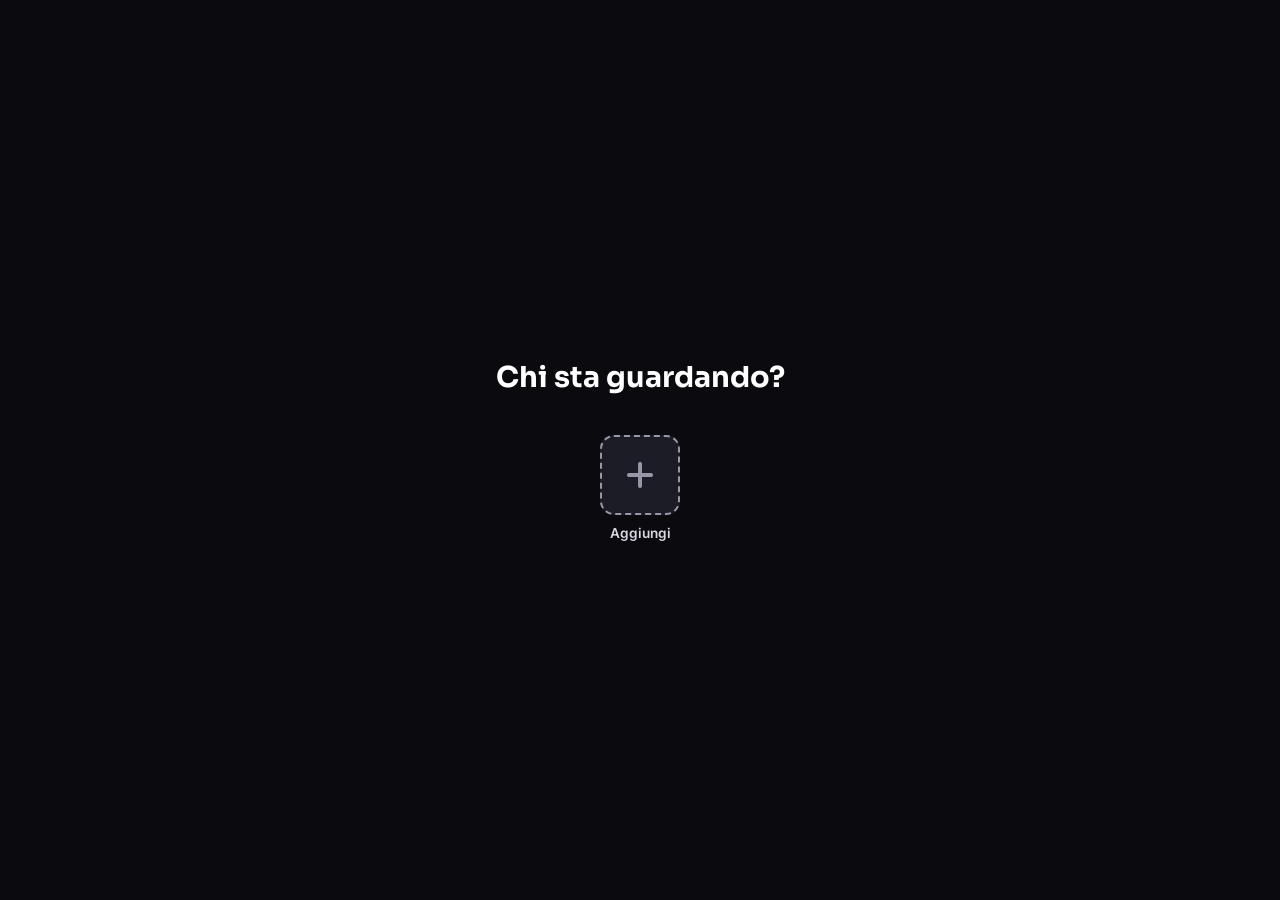
==== index.html @ e0f3bee6 "Update index.html" ====
<!DOCTYPE html>
<html lang="it">
<head>
    <meta charset="UTF-8">
    <meta name="viewport" content="width=device-width, initial-scale=1.0">
    <meta name="theme-color" content="#0a0a0f">
    <meta name="referrer" content="no-referrer-when-downgrade">
    <title>PEZZ8</title>
    <link rel="icon" type="image/png" href="https://img.icons8.com/?size=100&id=54540&format=png&color=FA5252">
    <link rel="apple-touch-icon" href="https://img.icons8.com/?size=100&id=54540&format=png&color=FA5252">
    <link rel="manifest" href="./manifest.json">
    <link rel="stylesheet" href="https://cdnjs.cloudflare.com/ajax/libs/font-awesome/6.4.0/css/all.min.css">
    <link rel="preconnect" href="https://fonts.googleapis.com">
    <link rel="preconnect" href="https://fonts.gstatic.com" crossorigin>
    <link href="https://fonts.googleapis.com/css2?family=Sora:wght@500;600;700;800&family=Inter:wght@400;500;600&display=swap" rel="stylesheet">
    <style>
        :root {
            --primary: #ff3366;
            --primary-glow: #ff3366aa;
            --accent: #7b5bff;
            --dark: #0a0a0f;
            --surface: #14141c;
            --surface-2: #1c1c26;
            --light: #fff;
            --gray: #9797a8;
            --toast-bg: #2dd4a3;
            --border: rgba(255,255,255,0.08);
            --display-font: 'Sora', 'Helvetica Neue', sans-serif;
            --body-font: 'Inter', 'Helvetica Neue', sans-serif;
        }
        * { margin: 0; padding: 0; box-sizing: border-box; }
        *:focus-visible { outline: 2px solid var(--accent); outline-offset: 2px; border-radius: 4px; }

        body {
            font-family: var(--body-font);
            background-color: var(--dark);
            background-image:
                radial-gradient(ellipse 900px 500px at 15% -5%, rgba(123,91,255,0.18), transparent),
                radial-gradient(ellipse 700px 500px at 100% 10%, rgba(255,51,102,0.12), transparent);
            background-attachment: fixed;
            color: var(--light);
            padding-bottom: 70px;
            overflow-x: hidden;
            line-height: 1.5;
            -webkit-font-smoothing: antialiased;
        }

        body.no-scroll { overflow: hidden !important; height: 100vh; position: fixed; width: 100%; }

        ::selection { background: var(--primary); color: #fff; }

        /* --- HEADER & RICERCA --- */
        .header {
            position: fixed; top: 0; width: 100%; padding: 18px 4%;
            background: linear-gradient(180deg, rgba(8,8,12,0.95) 0%, rgba(8,8,12,0.6) 60%, transparent 100%);
            display: flex; justify-content: space-between; align-items: center;
            z-index: 1000; transition: 0.35s ease;
        }
        .header.scrolled { background: rgba(10,10,15,0.85); backdrop-filter: blur(16px) saturate(140%); border-bottom: 1px solid var(--border); }
        .logo {
            font-family: var(--display-font); font-size: 22px; font-weight: 800;
            background: linear-gradient(135deg, #fff 30%, var(--primary) 100%);
            -webkit-background-clip: text; background-clip: text; color: transparent;
            text-transform: uppercase; cursor: pointer; letter-spacing: 0.5px;
            display: flex; align-items: center; gap: 8px;
        }
        .logo i { font-size: 24px; color: var(--primary); -webkit-text-fill-color: var(--primary); }

        .header-right { display: flex; align-items: center; gap: 12px; }

        .search-container {
            display: flex; gap: 8px; background: rgba(255,255,255,0.06);
            border: 1px solid var(--border); padding: 9px 14px; border-radius: 30px;
            align-items: center; transition: 0.25s; backdrop-filter: blur(8px);
        }
        .search-container:hover, .search-container:focus-within { border-color: rgba(255,255,255,0.25); background: rgba(255,255,255,0.09); }
        .search-container i { color: var(--gray); font-size: 0.85rem; }
        .search-input { background: transparent; border: none; color: #fff; outline: none; width: 130px; font-size: 0.9rem; font-family: var(--body-font); }
        .search-input::placeholder { color: var(--gray); }
        .search-type-select {
            background: transparent; border: none; color: var(--gray); font-size: 0.74rem;
            outline: none; cursor: pointer; border-left: 1px solid var(--border); padding-left: 8px;
            font-family: var(--body-font);
        }
        .search-type-select option { background: var(--surface); color: #fff; }

        .profile-badge {
            display: flex; align-items: center; gap: 8px; cursor: pointer;
            padding: 4px 12px 4px 4px; border-radius: 30px; background: rgba(255,255,255,0.06);
            border: 1px solid var(--border); transition: 0.25s;
        }
        .profile-badge:hover { background: rgba(255,255,255,0.12); }
        .profile-badge span { font-size: 0.8rem; font-weight: 600; color: #d8d8e2; white-space: nowrap; }
        .avatar-circle {
            width: 80px; height: 80px; border-radius: 14px; display: flex; align-items: center;
            justify-content: center; font-size: 2rem; font-weight: 800; font-family: var(--display-font);
            transition: 0.25s; color: #fff; flex-shrink: 0;
        }
        .avatar-circle.small { width: 28px; height: 28px; border-radius: 8px; font-size: 0.85rem; }

        /* --- SCHERMATA PROFILI --- */
        .profile-screen {
            position: fixed; inset: 0; background: var(--dark); z-index: 6000;
            display: none; flex-direction: column; align-items: center; justify-content: center; gap: 36px;
            padding: 20px;
        }
        .profile-screen h2 { font-family: var(--display-font); font-size: 1.8rem; font-weight: 700; }
        .profile-grid { display: flex; gap: 24px; flex-wrap: wrap; justify-content: center; max-width: 640px; }
        .profile-avatar { display: flex; flex-direction: column; align-items: center; gap: 8px; cursor: pointer; position: relative; width: 96px; }
        .profile-avatar span { font-size: 0.85rem; color: #d8d8e2; font-weight: 600; max-width: 96px; overflow: hidden; text-overflow: ellipsis; white-space: nowrap; }
        .profile-avatar:hover .avatar-circle { transform: scale(1.06); box-shadow: 0 10px 26px rgba(0,0,0,0.5); }
        .add-circle { background: var(--surface-2); border: 2px dashed var(--gray); color: var(--gray); }
        .del-profile {
            position: absolute; top: -6px; right: -6px; width: 22px; height: 22px; border-radius: 50%;
            background: var(--primary); color: #fff; border: none; cursor: pointer; font-size: 0.62rem;
            opacity: 0; transition: 0.2s;
        }
        .profile-avatar:hover .del-profile { opacity: 1; }

        /* --- NAVIGAZIONE --- */
        .nav-tabs { display: flex; justify-content: center; gap: 28px; margin: 18px 0 8px; }
        .nav-tab {
            cursor: pointer; color: var(--gray); font-weight: 600; padding: 8px 2px;
            border-bottom: 2px solid transparent; transition: 0.25s; font-size: 0.92rem;
            font-family: var(--display-font); letter-spacing: 0.2px;
        }
        .nav-tab:hover { color: #e5e5ef; }
        .nav-tab.active { color: #fff; border-bottom-color: var(--primary); }

        .filter-bar { display: flex; align-items: center; gap: 10px; padding: 0 4%; }
        .genres-bar { display: flex; gap: 10px; padding: 14px 0; overflow-x: auto; scrollbar-width: none; -webkit-overflow-scrolling: touch; flex: 1; min-width: 0; }
        .genres-bar::-webkit-scrollbar { display: none; }
        .genre-pill {
            padding: 7px 18px; background: rgba(255,255,255,0.06); border: 1px solid var(--border);
            border-radius: 30px; cursor: pointer; white-space: nowrap; transition: 0.25s;
            font-size: 0.78rem; font-weight: 600; color: #d8d8e2;
        }
        .genre-pill:hover { background: rgba(255,255,255,0.12); border-color: rgba(255,255,255,0.2); }
        .genre-pill.active { background: linear-gradient(135deg, var(--primary), var(--accent)); color: #fff; border-color: transparent; box-shadow: 0 4px 16px var(--primary-glow); }

        .sort-select {
            background: rgba(255,255,255,0.06); border: 1px solid var(--border); color: #d8d8e2;
            padding: 7px 14px; border-radius: 30px; font-size: 0.76rem; font-weight: 600;
            font-family: var(--body-font); cursor: pointer; white-space: nowrap; flex-shrink: 0;
        }

        /* --- HERO --- */
        .hero {
            height: 68vh; position: relative; background-size: cover; background-position: center top;
            display: flex; align-items: center; padding: 0 4%; margin-top: -70px; transition: 0.5s;
        }
        .hero::before { content: ''; position: absolute; inset: 0; background: linear-gradient(110deg, rgba(8,8,12,0.92) 0%, rgba(8,8,12,0.55) 45%, transparent 75%); }
        .hero::after { content: ''; position: absolute; bottom: 0; left: 0; width: 100%; height: 180px; background: linear-gradient(to top, var(--dark), transparent); }
        .hero-content { position: relative; z-index: 10; max-width: 600px; margin-top: 50px; }
        .hero-title {
            font-family: var(--display-font); font-size: 3.2rem; margin-bottom: 14px;
            font-weight: 800; line-height: 1.05; letter-spacing: -0.5px;
            text-shadow: 0 4px 24px rgba(0,0,0,0.6);
        }
        .hero-overview {
            font-size: 1.02rem; margin-bottom: 24px; color: #d4d4e0; font-weight: 400;
            display: -webkit-box; -webkit-line-clamp: 3; -webkit-box-orient: vertical;
            overflow: hidden; max-width: 90%; text-shadow: 0 2px 8px rgba(0,0,0,0.7);
        }
        .hero-loading {
            background-color: var(--surface);
            background-image: linear-gradient(110deg, var(--surface) 8%, var(--surface-2) 18%, var(--surface) 33%) !important;
            background-size: 200% 100%; animation: shimmer 1.8s linear infinite;
        }

        /* --- BOTTONI --- */
        .btn {
            padding: 11px 24px; border-radius: 30px; border: none; font-size: 0.92rem;
            font-weight: 700; font-family: var(--display-font); cursor: pointer; margin-right: 10px;
            display: inline-flex; align-items: center; gap: 8px; transition: all 0.2s cubic-bezier(0.16, 1, 0.3, 1);
        }
        .btn:active { transform: scale(0.95) !important; }
        .btn-play { background: #fff; color: #0a0a0f; }
        .btn-play:hover { background: #fff; transform: translateY(-2px); box-shadow: 0 8px 24px rgba(255,255,255,0.25); }
        .btn-info { background: rgba(255,255,255,0.1); color: #fff; backdrop-filter: blur(10px); border: 1px solid var(--border); }
        .btn-info:hover { background: rgba(255,255,255,0.18); transform: translateY(-2px); }
        .btn-trailer { background: transparent; border: 1px solid rgba(255,255,255,0.4); color: #fff; }
        .btn-trailer:hover { border-color: #fff; background: rgba(255,255,255,0.08); transform: translateY(-2px); }
        .btn-next-ep { background: rgba(255,255,255,0.95); color: #0a0a0f; padding: 9px 18px; font-weight: 700; font-family: var(--display-font); cursor: pointer; border: none; border-radius: 30px; font-size: 0.85rem; display: flex; align-items: center; gap: 8px; margin-right: 10px; transition: all 0.2s ease; }
        .btn-next-ep:active { transform: scale(0.95) !important; }

        /* --- ROWS & CARDS --- */
        .content-section { padding: 10px 0; position: relative; overflow: visible; }
        .row-header {
            font-family: var(--display-font); font-size: 1.25rem; margin-left: 4%;
            margin-bottom: 10px; color: #ededf5; font-weight: 700; letter-spacing: -0.2px;
        }
        .row-wrapper { position: relative; }

        .row-container {
            display: flex;
            gap: 12px;
            overflow-x: auto;
            overflow-y: visible;
            padding: 20px 4%;
            scroll-behavior: smooth;
            scrollbar-width: none;
            -webkit-overflow-scrolling: touch;
            margin-top: -20px;
        }
        .row-container::-webkit-scrollbar { display: none; }

        .scroll-arrow {
            position: absolute; top: 0; bottom: 0; width: 5%;
            background: linear-gradient(to var(--dir, right), rgba(10,10,15,0.85), transparent);
            color: white; border: none; cursor: pointer; z-index: 100; opacity: 0;
            transition: 0.3s; font-size: 1.4rem; display: flex; align-items: center; justify-content: center;
        }
        .row-wrapper:hover .scroll-arrow { opacity: 1; }
        .arrow-left { left: 0; --dir: left; } .arrow-right { right: 0; }

        .card {
            flex: 0 0 auto; width: 165px; aspect-ratio: 2/3; border-radius: 10px;
            position: relative; cursor: pointer; transition: transform 0.3s cubic-bezier(.2,.8,.2,1), box-shadow 0.3s;
            background: var(--surface-2); overflow: hidden;
        }
        .card:hover { transform: scale(1.07) translateY(-4px); z-index: 20; box-shadow: 0 16px 40px rgba(0,0,0,0.55), 0 0 0 1px rgba(255,255,255,0.1); }
        .card img { width: 100%; height: 100%; object-fit: cover; border-radius: 10px; position: relative; z-index: 2; transition: 0.3s; }

        .skeleton-card {
            background: linear-gradient(110deg, var(--surface-2) 8%, #262633 18%, var(--surface-2) 33%);
            background-size: 200% 100%; animation: shimmer 1.5s linear infinite; cursor: default;
        }
        .skeleton-card:hover { transform: none; box-shadow: none; }
        @keyframes shimmer { to { background-position-x: -200%; } }

        .vote-badge {
            position: absolute; top: 8px; left: 8px; background: rgba(0,0,0,0.75); color: #ffd166;
            font-size: 0.65rem; font-weight: 700; padding: 3px 7px; border-radius: 6px;
            display: flex; align-items: center; gap: 3px; z-index: 3; backdrop-filter: blur(4px);
        }
        .vote-badge i { font-size: 0.6rem; }

        .cw-label {
            position: absolute; bottom: 0; left: 0; width: 100%;
            background: linear-gradient(to top, rgba(0,0,0,0.92), transparent);
            color: #fff; font-size: 0.68rem; font-weight: 600; padding: 14px 8px 6px; text-align: center; z-index: 3;
        }

        .top10-card { width: 185px; margin-left: 55px; }
        .rank-number {
            position: absolute; left: -58px; bottom: -14px; font-size: 165px; font-weight: 800;
            font-family: var(--display-font); color: var(--dark);
            -webkit-text-stroke: 3px rgba(255,255,255,0.18);
            z-index: 2; pointer-events: none; line-height: 1;
        }

        /* --- MODALE --- */
        .modal {
            display: none;
            position: fixed;
            inset: 0;
            background: rgba(5,5,8,0.92);
            backdrop-filter: blur(6px);
            z-index: 2000;
            overflow-y: auto;
            -webkit-overflow-scrolling: touch;
            overscroll-behavior: contain;
            opacity: 0;
            transition: opacity 0.35s cubic-bezier(0.16, 1, 0.3, 1);
        }
        .modal.show {
            display: block;
            opacity: 1;
        }
        .modal-box {
            background: var(--surface); width: 90%; max-width: 850px; margin: 40px auto;
            border-radius: 16px; overflow: hidden; position: relative; padding-bottom: 40px;
            border: 1px solid var(--border); box-shadow: 0 30px 80px rgba(0,0,0,0.5);
            touch-action: pan-y;
            transform: translateY(30px) scale(0.95);
            transition: transform 0.4s cubic-bezier(0.34, 1.56, 0.64, 1);
        }
        .modal.show .modal-box {
            transform: translateY(0) scale(1);
        }
        #modalGlow {
            position: absolute;
            inset: -50px;
            background-size: cover;
            background-position: center;
            filter: blur(100px) opacity(0.35);
            pointer-events: none;
            z-index: -1;
            transition: background-image 0.5s ease;
        }
        .modal-body { padding: 32px; margin-top: -70px; position: relative; background: linear-gradient(to top, var(--surface) 85%, transparent); }
        #modalTitle { font-family: var(--display-font); font-weight: 800; letter-spacing: -0.3px; }

        .resume-banner {
            display: none; margin-bottom: 16px; padding: 12px 14px; background: rgba(255,51,102,0.12);
            border: 1px solid rgba(255,51,102,0.3); border-radius: 10px; align-items: center;
            justify-content: space-between; gap: 10px; flex-wrap: wrap;
        }
        .resume-banner span { font-size: 0.85rem; color: #ffd1dc; font-weight: 600; }

        .cast-container { display: flex; gap: 16px; overflow-x: auto; overflow-y: hidden; padding: 10px 0; scrollbar-width: none; }
        .cast-card { flex: 0 0 auto; width: 70px; text-align: center; }
        .cast-img { width: 52px; height: 52px; border-radius: 50%; object-fit: cover; margin-bottom: 6px; border: 2px solid var(--border); }
        .cast-name { font-size: 0.66rem; color: #c4c4d2; display: block; overflow: hidden; text-overflow: ellipsis; white-space: nowrap; }

        .similar-grid { display: grid; grid-template-columns: repeat(auto-fill, minmax(110px, 1fr)); gap: 12px; margin-top: 20px; }
        .similar-item { cursor: pointer; transition: 0.25s; position: relative; border-radius: 8px; overflow: hidden; }
        .similar-item:hover { transform: scale(1.04); }
        .similar-item img { width: 100%; border-radius: 8px; display: block; }

        /* --- PLAYER --- */
        .video-player {
            display: none;
            position: fixed;
            inset: 0;
            background: #000;
            z-index: 3000;
            touch-action: pan-y;
            opacity: 0;
            transition: opacity 0.3s ease;
        }
        .video-player.show {
            display: block;
            opacity: 1;
        }
        .video-player iframe { width: 100%; height: 100%; border: none; }
        .player-header {
            position: absolute; top: 0; width: 100%; padding: 18px; display: flex;
            justify-content: flex-end; align-items: center; z-index: 3001;
            background: linear-gradient(to bottom, rgba(0,0,0,0.85), transparent);
        }
        .toast {
            position: fixed; bottom: 80px; left: 50%; transform: translateX(-50%);
            background: var(--toast-bg); color: #06291f; padding: 12px 22px; border-radius: 30px;
            font-weight: 700; font-family: var(--display-font); z-index: 5000; display: none;
            box-shadow: 0 10px 30px rgba(0,0,0,0.4); font-size: 0.88rem; white-space: nowrap;
        }

        /* --- WATCH PARTY CHAT --- */
        .player-container-inner { display: flex; width: 100%; height: 100%; }
        .party-chat-panel {
            width: 300px; background: var(--surface); border-left: 1px solid var(--border);
            display: flex; flex-direction: column; transition: all 0.3s ease; z-index: 3002;
        }
        .party-chat-header {
            padding: 16px; border-bottom: 1px solid var(--border); display: flex;
            justify-content: space-between; align-items: center; font-family: var(--display-font);
            font-weight: 700; font-size: 0.95rem;
        }
        .party-chat-messages { flex: 1; overflow-y: auto; padding: 16px; display: flex; flex-direction: column; gap: 12px; }
        .party-msg { font-size: 0.85rem; line-height: 1.4; word-break: break-word; }
        .party-msg-sender { font-weight: 700; margin-right: 6px; }
        .party-msg-text { color: #ededf5; }
        .party-chat-input-area { padding: 12px; border-top: 1px solid var(--border); display: flex; gap: 8px; }
        .party-chat-input {
            flex: 1; background: rgba(255,255,255,0.06); border: 1px solid var(--border);
            color: #fff; padding: 8px 12px; border-radius: 20px; outline: none; font-size: 0.85rem;
        }
        .party-chat-send {
            background: var(--primary); color: #fff; border: none; width: 34px; height: 34px;
            border-radius: 50%; display: flex; align-items: center; justify-content: center; cursor: pointer;
        }
        .party-badge-users {
            background: var(--accent); color: white; padding: 3px 8px; border-radius: 12px; font-size: 0.75rem;
            margin-left: 5px;
        }

        /* MOBILE FIXES */
        @media (max-width: 768px) {
            .scroll-arrow { display: none !important; }
            .card { width: 132px; border-radius: 8px; }
            .row-container { padding-right: 20px; scroll-snap-type: x proximity; }
            .card { scroll-snap-align: start; }
            .hero { height: 56vh; background-position: center center; }
            .hero-title { font-size: 2.1rem; }
            .hero-overview { display: none; }
            .top10-card { width: 142px; margin-left: 38px; }
            .rank-number { font-size: 102px; left: -32px; bottom: -6px; -webkit-text-stroke: 2px rgba(255,255,255,0.18); }

            .modal-box { width: 100%; min-height: 100%; margin: 0; border-radius: 0; }
            .modal-body { padding: 22px; margin-top: -50px; }
            .search-input { width: 84px; }
            .search-type-select { font-size: 0.66rem; padding-left: 5px; }
            .logo { font-size: 19px; }
            .profile-badge span { display: none; }
            .profile-badge { padding: 4px; }
            .sort-select { padding: 7px 10px; font-size: 0.7rem; }
        }

        @media (prefers-reduced-motion: reduce) {
            * { transition-duration: 0.01ms !important; animation-duration: 0.01ms !important; }
        }
    </style>
</head>
<body>

    <header class="header" id="header">
        <div class="logo" onclick="location.reload()">
            <i class="fas fa-play-circle"></i> PEZZ8
        </div>
        <div class="header-right">
            <div class="search-container">
                <i class="fas fa-search"></i>
                <input type="text" class="search-input" id="searchInput" placeholder="Cerca...">
                <select id="searchTypeSelect" class="search-type-select" onchange="state.searchTypeFilter=this.value; document.getElementById('searchInput').dispatchEvent(new Event('input'))">
                    <option value="multi">Tutto</option>
                    <option value="movie">Film</option>
                    <option value="tv">Serie</option>
                </select>
            </div>
            <div class="profile-badge" onclick="switchProfile()" title="Cambia profilo">
                <div class="avatar-circle small" id="activeProfileAvatar"></div>
                <span id="activeProfileName"></span>
            </div>
        </div>
    </header>

    <!-- SCHERMATA SELEZIONE PROFILO (MULTI-PROFILO) -->
    <div class="profile-screen" id="profileScreen">
        <h2>Chi sta guardando?</h2>
        <div class="profile-grid" id="profileGrid"></div>
    </div>

    <div class="hero" id="hero">
        <div class="hero-content">
            <h1 class="hero-title" id="heroTitle"></h1>
            <p class="hero-overview" id="heroOverview"></p>
            <div class="hero-buttons">
                <button class="btn btn-play" id="heroPlayBtn"><i class="fas fa-play"></i> Riproduci</button>
                <button class="btn btn-info" id="heroInfoBtn"><i class="fas fa-info-circle"></i> Info</button>
            </div>
        </div>
    </div>

    <div class="nav-tabs">
        <div class="nav-tab active" id="tab-movie" onclick="switchTab('movie')">Film</div>
        <div class="nav-tab" id="tab-tv" onclick="switchTab('tv')">Serie TV</div>
        <div class="nav-tab" id="tab-list" onclick="loadMyListTab()">La mia Lista</div>
    </div>

    <div class="filter-bar">
        <div class="genres-bar" id="genreFilters"></div>
        <select id="sortSelect" class="sort-select" onchange="onSortChange()">
            <option value="popularity.desc">Popolarità</option>
            <option value="vote_average.desc">Voto più alto</option>
            <option value="primary_release_date.desc">Più recenti</option>
        </select>
    </div>

    <div id="mainContent"></div>
    <div id="infiniteLoader" style="text-align:center; padding:40px; color:var(--gray); font-size: 0.85rem; font-family: var(--display-font); font-weight: 600; letter-spacing: 0.3px;">Caricamento altri titoli...</div>

    <div class="modal" id="modal">
        <div id="modalGlow"></div>
        <div class="modal-box">
            <div id="modalBackdrop" style="height:40vh; background-size:cover; background-position:top; position:relative;">
                <button onclick="closeModal()" style="position:absolute; right:15px; top:15px; background:rgba(10,10,15,0.6); backdrop-filter:blur(8px); border:1px solid rgba(255,255,255,0.12); color:#fff; font-size:1.6rem; width:42px; height:42px; border-radius:50%; cursor:pointer; z-index:10; display:flex; align-items:center; justify-content:center; transition:0.25s;" onmouseover="this.style.background='rgba(255,51,102,0.85)'" onmouseout="this.style.background='rgba(10,10,15,0.6)'">&times;</button>
            </div>
            <div class="modal-body">
                <h2 id="modalTitle"></h2>
                <div id="modalMeta" style="margin-bottom:16px; color:var(--gray); font-weight:700; font-family:var(--display-font); font-size: 0.85rem; letter-spacing: 0.3px;"></div>

                <div id="resumeBanner" class="resume-banner">
                    <span id="resumeText"></span>
                    <button class="btn btn-play" onclick="playCurrentMedia()" style="margin:0; padding:8px 16px; font-size:0.8rem;"><i class="fas fa-play"></i> Riprendi</button>
                </div>

                <div id="seriesControls" style="display:none; margin-bottom:20px; background:var(--surface-2); border:1px solid var(--border); padding:12px; border-radius:12px; flex-direction: column; gap: 10px;">
                    <select id="seasonSelect" onchange="updateEpisodes()" style="width:100%; padding:11px; background:rgba(255,255,255,0.06); color:#fff; border:1px solid var(--border); border-radius:8px; font-size:0.95rem; font-family:var(--body-font);"></select>
                    <select id="episodeSelect" style="width:100%; padding:11px; background:rgba(255,255,255,0.06); color:#fff; border:1px solid var(--border); border-radius:8px; font-size:0.95rem; font-family:var(--body-font);"></select>
                </div>

                <p id="modalOverview" style="font-size:0.95rem; color:#c8c8d4; margin-bottom:24px; line-height: 1.6;"></p>

                <div style="display:flex; flex-wrap:wrap; gap:10px; margin-bottom:32px;">
                    <button class="btn btn-play" id="playBtn" onclick="playCurrentMedia()" style="flex:1.2; justify-content:center;"><i class="fas fa-play"></i> Guarda</button>
                    <button class="btn btn-info" id="partyStartBtn" onclick="startWatchParty()" style="flex:1; justify-content:center; background: var(--accent); color: #fff;"><i class="fas fa-users"></i> Party</button>
                    <button class="btn btn-trailer" id="trailerBtn" style="flex:1; justify-content:center;"><i class="fas fa-film"></i> Trailer</button>
                    <button class="btn btn-info" id="addToListBtn" onclick="toggleMyList()" style="flex:1; justify-content:center;"><i class="fas fa-plus"></i> Lista</button>
                    <button class="btn btn-info" id="shareBtn" onclick="shareCurrentTitle()" style="flex:1; justify-content:center;"><i class="fas fa-share-alt"></i> Condividi</button>
                </div>

                <h4 style="margin-bottom:12px; color:#ededf5; font-family:var(--display-font); font-weight:700; font-size:1rem; letter-spacing:-0.1px;">Cast Principale</h4>
                <div class="cast-container" id="modalCast"></div>

                <!-- <h4 style="margin-top:30px; color:#eee;">Potrebbe piacerti</h4>
                <div class="similar-grid" id="modalSimilar"></div> -->
            </div>
        </div>
    </div>

    <div class="video-player" id="videoPlayer">
        <div class="player-container-inner" style="display: flex; width: 100%; height: 100%;">
            <div style="flex: 1; height: 100%; position: relative;">
                <div class="player-header">
                    <button id="partyBtn" class="btn-next-ep" onclick="togglePartyPanel()" style="background: var(--accent); color: #fff; display: none; padding: 9px 18px; font-weight: 700; border-radius: 30px; font-size: 0.88rem; align-items: center; justify-content: center; border: none; cursor: pointer; margin-right: 10px;"><i class="fas fa-users" style="margin-right: 6px;"></i> Party Chat <span id="partyUserCount" class="party-badge-users" style="display: none;">0</span></button>
                    <select id="sourceSelect" onchange="changeSource(this.value)" style="background: rgba(255, 255, 255, 0.95); color: #0a0a0f; padding: 9px 18px; font-weight: 700; font-family: 'Sora', 'Helvetica Neue', sans-serif; cursor: pointer; border: none; border-radius: 30px; font-size: 0.88rem; outline: none; margin-right: 10px;">
                        <option value="vixsrc_to">Server VixSrc (.to)</option>
                        <option value="vixsrc_cc">Server VixSrc (.cc)</option>
                        <option value="vidsrc_to">Server VidSrc (.to)</option>
                        <option value="vidsrc_me">Server VidSrc (.me)</option>
                        <option value="vidsrc_cc">Server VidSrc (.cc)</option>
                        <option value="embed_su">Server Embed.su</option>
                        <option value="superembed">Server SuperEmbed</option>
                    </select>
                    <button id="nextEpBtn" class="btn-next-ep" onclick="nextEpisode()" style="display:none;">Episodio succ. <i class="fas fa-step-forward"></i></button>
                    <button onclick="closePlayer()" style="background:rgba(255,255,255,0.95); color:#0a0a0f; padding:9px 18px; font-weight:700; font-family:'Sora','Helvetica Neue',sans-serif; cursor:pointer; border:none; border-radius:30px; font-size:0.88rem; display:flex; align-items:center; gap:8px;"><i class="fas fa-times"></i> Chiudi</button>
                </div>
                <iframe id="playerFrame" allowfullscreen style="width: 100%; height: 100%; border: none;"></iframe>
            </div>
            <!-- Chat Panel -->
            <div id="partyChatPanel" class="party-chat-panel" style="display: none;">
                <div class="party-chat-header">
                    <span>Watch Party Chat</span>
                    <button onclick="togglePartyPanel()" style="background:transparent; border:none; color:var(--gray); font-size:1.2rem; cursor:pointer;">&times;</button>
                </div>
                <div id="partyInfoBox" class="party-info-box" style="padding: 12px; background: rgba(255,255,255,0.04); border-bottom: 1px solid var(--border); font-size: 0.8rem; color: var(--gray); display: none;">
                    <span>Link di invito:</span>
                    <div style="display: flex; gap: 8px; margin-top: 6px;">
                        <input type="text" id="partyLinkInput" readonly style="flex: 1; background: rgba(0,0,0,0.3); border: 1px solid var(--border); color: #fff; padding: 4px 8px; border-radius: 4px; font-size: 0.75rem; outline: none; cursor: text;" onclick="this.select()">
                        <button onclick="copyPartyLink()" style="background: var(--primary); color: #fff; border: none; padding: 4px 10px; border-radius: 4px; cursor: pointer; font-weight: 600; font-size: 0.75rem;"><i class="fas fa-copy"></i> Copia</button>
                    </div>
                </div>
                <div class="party-chat-messages" id="partyMessages"></div>
                <div class="party-chat-input-area">
                    <input type="text" class="party-chat-input" id="partyChatInput" placeholder="Scrivi un messaggio..." onkeydown="if(event.key==='Enter') sendPartyMessage()">
                    <button class="party-chat-send" onclick="sendPartyMessage()"><i class="fas fa-paper-plane"></i></button>
                </div>
            </div>
        </div>
    </div>

    <div class="toast" id="toast"></div>

    <script>
        const API_KEY = 'ca20c0945f1bea10a8f9212a3f53a518';
        const BASE_URL = 'https://api.themoviedb.org/3';
        const IMG_URL = 'https://image.tmdb.org/t/p/original';
        const IMG_SMALL = 'https://image.tmdb.org/t/p/w500';
        const CACHE_TTL = 20 * 60 * 1000; // 20 minuti: cache locale risposte TMDB
        const PROFILE_COLORS = ['#ff3366', '#7b5bff', '#2dd4a3', '#ffb347', '#4cc9f0', '#f72585'];

        let state = {
            type: 'movie',
            genres: [],
            loadedGenreIndex: 0,
            isLoading: false,
            searchTimeout: null,
            searchTypeFilter: 'multi',
            sortBy: 'popularity.desc',
            profile: null,
            myList: {},
            continueWatching: [],
            scrollPosition: 0,
            modalItem: null,
            modalType: null,
            lastProgress: null,
            deepLinkHandled: false,
            activeSource: localStorage.getItem('pezz8_active_source') || 'vixsrc_to',
            party: { active: false }
        };
        let episodeAutoAdvanced = false;

        // ============== CACHE LOCALE TMDB ==============
        function cacheGet(key) {
            try {
                const raw = localStorage.getItem('pezz8_cache_' + key);
                if (!raw) return null;
                const { data, ts } = JSON.parse(raw);
                if (Date.now() - ts > CACHE_TTL) { localStorage.removeItem('pezz8_cache_' + key); return null; }
                return data;
            } catch (e) { return null; }
        }
        function cacheSet(key, data) {
            try { localStorage.setItem('pezz8_cache_' + key, JSON.stringify({ data, ts: Date.now() })); }
            catch (e) { /* storage piena: ignora silenziosamente */ }
        }

        async function fetchAPI(endpoint, params = '') {
            const key = endpoint + params;
            const cached = cacheGet(key);
            if (cached) return cached;
            try {
                const res = await fetch(`${BASE_URL}${endpoint}?api_key=${API_KEY}&language=it-IT&region=IT${params}`);
                if (!res.ok) throw new Error(`API error ${res.status}`);
                const data = await res.json();
                cacheSet(key, data);
                return data;
            } catch (err) {
                console.error('Errore fetchAPI:', err);
                showToast('Errore di connessione. Riprova.');
                return { results: [], genres: [], seasons: [], cast: [], episodes: [] };
            }
        }

        // ============== MULTI-PROFILO ==============
        function getProfiles() { return JSON.parse(localStorage.getItem('pezz8_profiles')) || []; }
        function saveProfilesList(list) { localStorage.setItem('pezz8_profiles', JSON.stringify(list)); }

        function showProfileScreen() {
            document.body.classList.add('no-scroll');
            document.getElementById('profileScreen').style.display = 'flex';
            renderProfiles();
        }

        function renderProfiles() {
            const profiles = getProfiles();
            const grid = document.getElementById('profileGrid');
            grid.innerHTML = profiles.map(p => `
                <div class="profile-avatar" onclick="selectProfile('${p.id}')">
                    <div class="avatar-circle" style="background:${p.color}">${p.name.charAt(0).toUpperCase()}</div>
                    <span>${p.name}</span>
                    <button class="del-profile" onclick="event.stopPropagation(); deleteProfile('${p.id}')"><i class="fas fa-times"></i></button>
                </div>
            `).join('') + (profiles.length < 5 ? `
                <div class="profile-avatar" onclick="addProfile()">
                    <div class="avatar-circle add-circle"><i class="fas fa-plus"></i></div>
                    <span>Aggiungi</span>
                </div>` : '');
        }

        function addProfile() {
            const name = prompt('Nome del nuovo profilo:');
            if (!name || !name.trim()) return;
            const profiles = getProfiles();
            const id = 'p_' + Date.now();
            profiles.push({ id, name: name.trim().slice(0, 16), color: PROFILE_COLORS[profiles.length % PROFILE_COLORS.length] });
            saveProfilesList(profiles);
            renderProfiles();
        }

        function deleteProfile(id) {
            if (!confirm('Eliminare questo profilo e tutti i suoi dati?')) return;
            saveProfilesList(getProfiles().filter(p => p.id !== id));
            localStorage.removeItem(`pezz8_${id}_mylist`);
            localStorage.removeItem(`pezz8_${id}_cw`);
            if (state.profile && state.profile.id === id) {
                localStorage.removeItem('pezz8_active_profile');
                state.profile = null;
            }
            renderProfiles();
        }

        function selectProfile(id) {
            const profile = getProfiles().find(p => p.id === id);
            if (!profile) return;
            state.profile = profile;
            localStorage.setItem('pezz8_active_profile', id);
            loadProfileData();
            document.getElementById('profileScreen').style.display = 'none';
            document.body.classList.remove('no-scroll');
            document.getElementById('activeProfileName').innerText = profile.name;
            const av = document.getElementById('activeProfileAvatar');
            av.style.background = profile.color;
            av.innerText = profile.name.charAt(0).toUpperCase();
            init();
        }

        function switchProfile() {
            document.getElementById('mainContent').innerHTML = '';
            showProfileScreen();
        }

        function loadProfileData() {
            state.myList = JSON.parse(localStorage.getItem(`pezz8_${state.profile.id}_mylist`)) || {};
            state.continueWatching = JSON.parse(localStorage.getItem(`pezz8_${state.profile.id}_cw`)) || [];
        }
        function persistMyList() { localStorage.setItem(`pezz8_${state.profile.id}_mylist`, JSON.stringify(state.myList)); }
        function persistCW() { localStorage.setItem(`pezz8_${state.profile.id}_cw`, JSON.stringify(state.continueWatching)); }

        // ============== AVVIO ==============
        window.onload = () => {
            registerServiceWorker();
            attachSwipeToClose(document.getElementById('modal'), closeModal);
            attachSwipeToClose(document.getElementById('videoPlayer'), closePlayer);

            const activeId = localStorage.getItem('pezz8_active_profile');
            const profiles = getProfiles();
            if (activeId && profiles.find(p => p.id === activeId)) {
                selectProfile(activeId);
            } else {
                showProfileScreen();
            }
        };

        async function init() {
            try {
                await loadHero();
                await loadGenresBar();
                renderContinueWatching();
                await loadRecommendedRow();
                await loadTop10();
                await loadMoreRows();
                setupInfiniteScroll();
                setupLiveSearch();
                await handleDeepLink();
            } catch (err) {
                console.error("Error in init:", err);
            }
        }

        // ============== ORDINAMENTO ==============
        function sortParam() {
            if (state.sortBy === 'primary_release_date.desc') {
                return state.type === 'tv' ? 'first_air_date.desc' : 'primary_release_date.desc';
            }
            return state.sortBy;
        }
        function sortItemsClient(items) {
            const key = state.sortBy;
            return [...items].sort((a, b) => {
                if (key === 'vote_average.desc') return (b.vote_average || 0) - (a.vote_average || 0);
                if (key === 'primary_release_date.desc') {
                    const da = a.release_date || a.first_air_date || '';
                    const db = b.release_date || b.first_air_date || '';
                    return db.localeCompare(da);
                }
                return (b.popularity || 0) - (a.popularity || 0);
            });
        }
        function onSortChange() {
            state.sortBy = document.getElementById('sortSelect').value;
            document.getElementById('mainContent').innerHTML = '';
            state.loadedGenreIndex = 0;
            document.getElementById('infiniteLoader').style.display = 'block';
            renderContinueWatching();
            loadRecommendedRow();
            loadTop10();
            loadMoreRows();
        }

        // ============== RICERCA (con filtro categoria) ==============
        function setupLiveSearch() {
            const input = document.getElementById('searchInput');
            input.addEventListener('input', () => {
                clearTimeout(state.searchTimeout);
                state.searchTimeout = setTimeout(async () => {
                    const query = input.value.trim();
                    if (query.length > 2) {
                        const endpoint = state.searchTypeFilter === 'multi' ? '/search/multi' : `/search/${state.searchTypeFilter}`;
                        document.getElementById('mainContent').innerHTML = '';
                        await createRow(`Risultati per: ${query}`, fetchAPI(endpoint, `&query=${encodeURIComponent(query)}`)
                            .then(d => sortItemsClient((d.results || []).filter(i => i.poster_path && i.media_type !== 'person'))));
                        state.loadedGenreIndex = 99;
                    } else if (query.length === 0) {
                        switchTab(state.type);
                    }
                }, 500);
            });
        }

        function renderContinueWatching() {
            if (state.continueWatching.length > 0) {
                createRow("Continua a guardare", Promise.resolve(state.continueWatching), { isCW: true, skeletonCount: Math.min(state.continueWatching.length, 6) });
            }
        }

        // ============== GENERI PREFERITI / CONSIGLIATI ==============
        function computeTopGenreIds(limit = 2) {
            const counts = {};
            state.continueWatching.forEach(item => {
                (item.genre_ids || []).forEach(id => counts[id] = (counts[id] || 0) + 1);
            });
            return Object.entries(counts).sort((a, b) => b[1] - a[1]).slice(0, limit).map(([id]) => parseInt(id));
        }

        async function loadRecommendedRow() {
            const topIds = computeTopGenreIds(2);
            if (!topIds.length || !state.genres || !state.genres.length) return;
            const genreNames = topIds.map(id => state.genres.find(g => g.id === id)?.name).filter(Boolean).join(' & ');
            if (!genreNames) return;
            await createRow(`Consigliati per te: ${genreNames}`, fetchAPI(`/discover/${state.type}`, `&with_genres=${topIds.join(',')}&sort_by=${sortParam()}`).then(d => d.results));
        }

        async function loadGenresBar() {
            const data = await fetchAPI(`/genre/${state.type}/list`);
            state.genres = data.genres || [];
            const bar = document.getElementById('genreFilters');
            bar.innerHTML = `<span class="genre-pill active" onclick="switchTab('${state.type}')">Tutti</span>`;
            state.genres.forEach(g => {
                bar.innerHTML += `<span class="genre-pill" onclick="filterByGenre(${g.id}, '${g.name}')">${g.name}</span>`;
            });
        }

        async function filterByGenre(id, name) {
            document.getElementById('mainContent').innerHTML = '';
            document.querySelectorAll('.genre-pill').forEach(p => p.classList.remove('active'));
            event.target.classList.add('active');
            await createRow(`I migliori: ${name}`, fetchAPI(`/discover/${state.type}`, `&with_genres=${id}&sort_by=${sortParam()}`).then(d => d.results));
            state.loadedGenreIndex = 99;
            document.getElementById('infiniteLoader').style.display = 'none';
        }

        async function loadMoreRows() {
            if (state.isLoading) return;
            if (!state.genres || state.loadedGenreIndex >= state.genres.length) {
                document.getElementById('infiniteLoader').style.display = 'none';
                return;
            }
            state.isLoading = true;
            document.getElementById('infiniteLoader').style.display = 'block';

            try {
                const genresToLoad = state.genres.slice(state.loadedGenreIndex, state.loadedGenreIndex + 2);
                for (const g of genresToLoad) {
                    await createRow(g.name, fetchAPI(`/discover/${state.type}`, `&with_genres=${g.id}&sort_by=${sortParam()}`).then(d => d.results));
                }
                state.loadedGenreIndex += 2;
            } catch (err) {
                console.error("Error in loadMoreRows:", err);
            } finally {
                state.isLoading = false;
                if (!state.genres || state.loadedGenreIndex >= state.genres.length) {
                    document.getElementById('infiniteLoader').style.display = 'none';
                }
            }
        }

        // ============== RIGHE & SKELETON LOADING ==============
        function createRowSkeleton(title, count = 6) {
            const section = document.createElement('div');
            section.className = 'content-section';
            section.innerHTML = `<h3 class="row-header">${title}</h3>`;
            const wrapper = document.createElement('div');
            wrapper.className = 'row-wrapper';
            const container = document.createElement('div');
            container.className = 'row-container';
            for (let i = 0; i < count; i++) {
                const sk = document.createElement('div');
                sk.className = 'card skeleton-card';
                container.appendChild(sk);
            }
            wrapper.appendChild(container);
            section.appendChild(wrapper);
            return { section, wrapper, container };
        }

        function fillRow(container, wrapper, items, isTop10, isCW) {
            container.innerHTML = '';
            if (!items || !items.length) {
                wrapper.closest('.content-section')?.remove();
                return;
            }
            items.forEach((item, index) => {
                const card = document.createElement('div');
                card.className = `card ${isTop10 ? 'top10-card' : ''}`;
                const poster = item.poster_path || item.backdrop_path;
                card.innerHTML = `<img src="${IMG_SMALL + poster}" loading="lazy">`;
                if (item.vote_average) {
                    card.innerHTML += `<div class="vote-badge"><i class="fas fa-star"></i> ${item.vote_average.toFixed(1)}</div>`;
                }
                if (isCW) {
                    let labelText = `<i class="fas fa-calendar-alt"></i> ${item.lastSeen.slice(0, 5)}`;
                    if (item.lastSeason && item.lastEpisode) {
                        labelText = `<i class="fas fa-play"></i> S${item.lastSeason} E${item.lastEpisode}`;
                        if (item.progressPct) labelText += ` · ${item.progressPct}%`;
                    }
                    card.innerHTML += `<div class="cw-label">${labelText}</div>`;
                }
                if (isTop10) {
                    const rank = document.createElement('div');
                    rank.className = 'rank-number'; rank.innerText = index + 1;
                    card.appendChild(rank);
                }
                card.onclick = () => openDetails(item);
                container.appendChild(card);
            });

            wrapper.querySelectorAll('.scroll-arrow').forEach(a => a.remove());
            const bL = document.createElement('button'); bL.className = 'scroll-arrow arrow-left'; bL.innerHTML = '<i class="fas fa-chevron-left"></i>';
            bL.onclick = () => container.scrollBy({ left: -window.innerWidth * 0.8, behavior: 'smooth' });
            const bR = document.createElement('button'); bR.className = 'scroll-arrow arrow-right'; bR.innerHTML = '<i class="fas fa-chevron-right"></i>';
            bR.onclick = () => container.scrollBy({ left: window.innerWidth * 0.8, behavior: 'smooth' });
            wrapper.append(bL, bR);
        }

        async function createRow(title, itemsPromise, opts = {}) {
            const { isTop10 = false, isCW = false, skeletonCount = 6 } = opts;
            const { section, wrapper, container } = createRowSkeleton(title, skeletonCount);
            document.getElementById('mainContent').appendChild(section);
            const items = await itemsPromise;
            fillRow(container, wrapper, items, isTop10, isCW);
            return section;
        }

        // ============== DETTAGLI / MODALE ==============
        async function openDetails(item) {
            state.scrollPosition = window.scrollY;
            document.body.classList.add('no-scroll');

            state.modalItem = item;
            const type = (item.name || item.first_air_date) ? 'tv' : 'movie';
            state.modalType = type;
            state.lastProgress = null;
            episodeAutoAdvanced = false;

            document.getElementById('modalTitle').innerText = item.title || item.name;
            document.getElementById('modalOverview').innerText = item.overview || 'Trama non disponibile.';
            document.getElementById('modalBackdrop').style.backgroundImage = `url(${IMG_URL + (item.backdrop_path || item.poster_path)})`;
            document.getElementById('modalMeta').innerText = (item.release_date || item.first_air_date || '').split('-')[0];

            // Ambient Glow effect
            const glowEl = document.getElementById('modalGlow');
            if (glowEl) {
                glowEl.style.backgroundImage = `url(${IMG_URL + (item.backdrop_path || item.poster_path)})`;
            }

            const saved = state.continueWatching.find(i => i.id === item.id);
            const banner = document.getElementById('resumeBanner');
            const playBtn = document.getElementById('playBtn');
            if (saved) {
                let txt = `Hai già iniziato · ultima volta il ${saved.lastSeen}`;
                if (saved.lastSeason && saved.lastEpisode) txt = `Riprendi da S${saved.lastSeason} E${saved.lastEpisode}`;
                if (saved.progressPct) txt += ` (${saved.progressPct}%)`;
                document.getElementById('resumeText').innerText = txt;
                banner.style.display = 'flex';
                playBtn.innerHTML = '<i class="fas fa-play"></i> Riprendi';
            } else {
                banner.style.display = 'none';
                playBtn.innerHTML = '<i class="fas fa-play"></i> Guarda';
            }

            fetchAPI(`/${type}/${item.id}/credits`).then(data => {
                document.getElementById('modalCast').innerHTML = (data.cast || []).slice(0, 8).map(c => `
                    <div class="cast-card">
                        <img class="cast-img" src="${c.profile_path ? IMG_SMALL + c.profile_path : 'https://via.placeholder.com/60'}">
                        <span class="cast-name">${c.name}</span>
                    </div>
                `).join('');
            });

            fetchAPI(`/${type}/${item.id}/videos`).then(data => {
                const trailer = (data.results || []).find(v => v.type === 'Trailer' && v.site === 'YouTube');
                const btn = document.getElementById('trailerBtn');
                if (trailer) {
                    btn.style.display = 'flex';
                    btn.onclick = () => {
                        document.getElementById('playerFrame').src = `https://www.youtube.com/embed/${trailer.key}?autoplay=1`;
                        const player = document.getElementById('videoPlayer');
                        player.style.display = 'block';
                        player.offsetHeight;
                        player.classList.add('show');
                    };
                } else btn.style.display = 'none';
            });

            const sDiv = document.getElementById('seriesControls');
            const nextEpBtn = document.getElementById('nextEpBtn');
            if (type === 'tv') {
                sDiv.style.display = 'flex';
                const details = await fetchAPI(`/tv/${item.id}`);
                const sSelect = document.getElementById('seasonSelect');
                sSelect.innerHTML = (details.seasons || []).filter(s => s.season_number > 0).map(s => `<option value="${s.season_number}">${s.name}</option>`).join('');

                if (saved && saved.lastSeason) sSelect.value = saved.lastSeason;
                await updateEpisodes();
                if (saved && saved.lastEpisode) document.getElementById('episodeSelect').value = saved.lastEpisode;
            } else {
                sDiv.style.display = 'none';
                nextEpBtn.style.display = 'none';
            }

            updateListBtn();

            // Disable controls for Watch Party guest
            const isGuest = state.party && state.party.active && !state.party.isHost;
            const detailsSSelect = document.getElementById('seasonSelect');
            const detailsEpSelect = document.getElementById('episodeSelect');
            if (detailsSSelect) detailsSSelect.disabled = isGuest;
            if (detailsEpSelect) detailsEpSelect.disabled = isGuest;
            if (isGuest) {
                playBtn.disabled = true;
                playBtn.style.opacity = '0.5';
                playBtn.style.cursor = 'not-allowed';
                playBtn.innerHTML = '<i class="fas fa-users"></i> In attesa dell\'host...';
            } else {
                playBtn.disabled = false;
                playBtn.style.opacity = '1';
                playBtn.style.cursor = 'pointer';
                if (saved) {
                    playBtn.innerHTML = '<i class="fas fa-play"></i> Riprendi';
                } else {
                    playBtn.innerHTML = '<i class="fas fa-play"></i> Guarda';
                }
            }
            const modal = document.getElementById('modal');
            modal.style.display = 'block';
            modal.offsetHeight; // force reflow
            modal.classList.add('show');
            modal.scrollTop = 0;
        }

        async function updateEpisodes() {
            const s = document.getElementById('seasonSelect').value;
            const data = await fetchAPI(`/tv/${state.modalItem.id}/season/${s}`);
            document.getElementById('episodeSelect').innerHTML = (data.episodes || []).map(e => `<option value="${e.episode_number}">Ep. ${e.episode_number}: ${e.name}</option>`).join('');
        }

        const SOURCES = {
            vixsrc_to: {
                movie: (id) => `https://vixsrc.to/movie/${id}?lang=it`,
                tv: (id, s, e) => `https://vixsrc.to/tv/${id}/${s}/${e}?lang=it`
            },
            vixsrc_cc: {
                movie: (id) => `https://vixsrc.cc/movie/${id}?lang=it`,
                tv: (id, s, e) => `https://vixsrc.cc/tv/${id}/${s}/${e}?lang=it`
            },
            vidsrc_to: {
                movie: (id) => `https://vidsrc.to/embed/movie/${id}`,
                tv: (id, s, e) => `https://vidsrc.to/embed/tv/${id}/${s}/${e}`
            },
            vidsrc_me: {
                movie: (id) => `https://vidsrc.me/embed/movie/${id}`,
                tv: (id, s, e) => `https://vidsrc.me/embed/tv/${id}/${s}/${e}`
            },
            vidsrc_cc: {
                movie: (id) => `https://vidsrc.cc/v2/embed/movie/${id}`,
                tv: (id, s, e) => `https://vidsrc.cc/v2/embed/tv/${id}/${s}/${e}`
            },
            embed_su: {
                movie: (id) => `https://embed.su/embed/movie/${id}`,
                tv: (id, s, e) => `https://embed.su/embed/tv/${id}/${s}/${e}`
            },
            superembed: {
                movie: (id) => `https://multiembed.co/?video_id=${id}&tmdb=1`,
                tv: (id, s, e) => `https://multiembed.co/?video_id=${id}&tmdb=1&s=${s}&e=${e}`
            }
        };

        function getUrlForSource(sourceId, item, isTv, season, episode) {
            const src = SOURCES[sourceId] || SOURCES.vixsrc_to;
            if (isTv) {
                return src.tv(item.id, season, episode);
            } else {
                return src.movie(item.id);
            }
        }

        function changeSource(sourceId) {
            state.activeSource = sourceId;
            localStorage.setItem('pezz8_active_source', sourceId);
            
            const item = state.modalItem;
            const isTv = state.modalType === 'tv';
            const season = isTv ? document.getElementById('seasonSelect').value : null;
            const episode = isTv ? document.getElementById('episodeSelect').value : null;
            
            const url = getUrlForSource(sourceId, item, isTv, season, episode);
            document.getElementById('playerFrame').src = url;
        }

        function playCurrentMedia() {
            const item = state.modalItem;
            const isTv = state.modalType === 'tv';
            const season = isTv ? document.getElementById('seasonSelect').value : null;
            const episode = isTv ? document.getElementById('episodeSelect').value : null;

            // Update source select value in UI
            document.getElementById('sourceSelect').value = state.activeSource;

            let url = getUrlForSource(state.activeSource, item, isTv, season, episode);

            document.getElementById('playerFrame').src = url;

            // Broadcast media sync if in watch party host mode
            if (state.party && state.party.active && state.party.isHost) {
                state.party.connections.forEach(conn => {
                    conn.send({
                        type: 'sync_media',
                        item: item,
                        mediaType: state.modalType,
                        season: season,
                        episode: episode,
                        source: state.activeSource
                    });
                });
            }

            // Disable source selection for Watch Party guests
            const isGuest = state.party && state.party.active && !state.party.isHost;
            document.getElementById('sourceSelect').disabled = isGuest;

            const player = document.getElementById('videoPlayer');
            player.style.display = 'block';
            player.offsetHeight; // force reflow
            player.classList.add('show');
            
            // Only show next episode button for host
            document.getElementById('nextEpBtn').style.display = (isTv && !isGuest) ? 'inline-flex' : 'none';
        }

        // ============== PROGRESSO GRANULARE + EPISODIO SUCCESSIVO ==============
        // Nota: i player devono inviare eventi postMessage (currentTime/duration/event) per funzionare
        // appieno. Se il player non li invia, l'app ricade comunque sul salvataggio base (stagione/episodio).
        function normalizeActionEvent(eventStr) {
            if (!eventStr || typeof eventStr !== 'string') return '';
            const s = eventStr.toLowerCase();
            if (s.includes('play') || s === 'start' || s === 'resume' || s === 'playing') return 'play';
            if (s.includes('pause') || s === 'stop' || s === 'paused') return 'pause';
            if (s.includes('end') || s === 'ended') return 'ended';
            return s;
        }

        window.addEventListener('message', (event) => {
            // Permissive message event parser without origin whitelists to support all mirror CDN domains
            let rawData = event.data;
            let data = rawData;
            
            if (typeof rawData === 'string') {
                try {
                    data = JSON.parse(rawData);
                } catch (e) {
                    data = rawData;
                }
            }
            
            console.log("PEZZ8 Player Message Received:", event.origin, data);
            
            if (typeof data === 'string') {
                const action = normalizeActionEvent(data);
                if (action) handlePlayerEvent(action);
                return;
            }
            
            if (data && typeof data === 'object') {
                // If it is a standard player event object, parse and normalize it
                const eventType = data.event || data.type;
                if (eventType && typeof eventType === 'string') {
                    const action = normalizeActionEvent(eventType);
                    if (action) handlePlayerEvent(action, data);
                }
                
                // Track progress / timeupdate
                if (typeof data.currentTime === 'number' && typeof data.duration === 'number' && data.duration > 0) {
                    state.lastProgress = { currentTime: data.currentTime, duration: data.duration, pct: Math.round((data.currentTime / data.duration) * 100) };
                    
                    if (state.party && state.party.active) {
                        if (state.party.isHost) {
                            handlePlayerTimeUpdate(data.currentTime);
                        } else {
                            state.guestCurrentTime = data.currentTime;
                        }
                    }
                }
            }
        });

        function handlePlayerEvent(eventStr, eventObj = {}) {
            const action = normalizeActionEvent(eventStr);
            if (action === 'ended' || (state.lastProgress && state.lastProgress.pct >= 95)) {
                handleEpisodeEnded();
                return;
            }
            
            if (state.party && state.party.active && state.party.isHost) {
                if (action === 'play' || action === 'pause') {
                    const currentTime = state.lastProgress ? state.lastProgress.currentTime : 0;
                    state.party.connections.forEach(conn => {
                        if (conn.open) {
                            conn.send({
                                type: 'player_sync',
                                action: action,
                                time: currentTime
                            });
                        }
                    });
                }
            }
        }
        
        let lastBroadcastTime = 0;
        function handlePlayerTimeUpdate(time) {
            if (state.party && state.party.active && state.party.isHost) {
                const now = Date.now();
                if (now - lastBroadcastTime > 4000) {
                    lastBroadcastTime = now;
                    state.party.connections.forEach(conn => {
                        if (conn.open) {
                            conn.send({
                                type: 'player_sync',
                                action: 'timeupdate',
                                time: time
                            });
                        }
                    });
                }
            }
        }

        function handleGuestPlayerSync(action, time) {
            const playerFrame = document.getElementById('playerFrame');
            if (!playerFrame || !playerFrame.src) return;
            
            const guestTime = state.guestCurrentTime || 0;
            const diff = Math.abs(time - guestTime);
            
            if (action === 'play' || action === 'pause' || diff > 10) {
                const item = state.modalItem;
                const isTv = state.modalType === 'tv';
                const season = isTv ? document.getElementById('seasonSelect').value : null;
                const episode = isTv ? document.getElementById('episodeSelect').value : null;
                
                let baseUrl = getUrlForSource(state.activeSource, item, isTv, season, episode);
                const separator = baseUrl.includes('?') ? '&' : '?';
                let syncUrl = `${baseUrl}${separator}startAt=${Math.round(time)}`;
                if (action !== 'pause') {
                    syncUrl += `&autoplay=true&autoplay=1`;
                } else {
                    syncUrl += `&autoplay=false&autoplay=0`;
                }
                
                playerFrame.src = syncUrl;
                state.guestCurrentTime = time;
            }
        }

        function handleEpisodeEnded() {
            if (episodeAutoAdvanced) return;
            savePlaybackDate();
            if (state.modalType !== 'tv') return;
            episodeAutoAdvanced = true;
            showToast('Prossimo episodio in arrivo...');
            setTimeout(() => { nextEpisode(); episodeAutoAdvanced = false; }, 3000);
        }

        function nextEpisode() {
            const epSelect = document.getElementById('episodeSelect');
            const options = Array.from(epSelect.options);
            const currentIndex = options.findIndex(o => o.value === epSelect.value);
            if (currentIndex > -1 && currentIndex < options.length - 1) {
                epSelect.value = options[currentIndex + 1].value;

                // Broadcast episode change
                if (state.party && state.party.active && state.party.isHost) {
                    state.party.connections.forEach(conn => {
                        conn.send({
                            type: 'change_episode',
                            season: document.getElementById('seasonSelect').value,
                            episode: epSelect.value
                        });
                    });
                }

                playCurrentMedia();
            } else {
                showToast('Hai completato la stagione');
            }
        }

        function savePlaybackDate() {
            if (!state.modalItem) return;
            const now = new Date();
            const dateStr = `${now.getDate()}/${now.getMonth() + 1}/${now.getFullYear()}`;
            const isTv = state.modalType === 'tv';

            const entry = { ...state.modalItem, lastSeen: dateStr, lastTs: Date.now() };
            if (isTv) {
                entry.lastSeason = document.getElementById('seasonSelect').value;
                entry.lastEpisode = document.getElementById('episodeSelect').value;
            }
            if (state.lastProgress) entry.progressPct = state.lastProgress.pct;

            state.continueWatching = state.continueWatching.filter(i => i.id !== entry.id);
            state.continueWatching.unshift(entry);
            state.continueWatching = state.continueWatching.slice(0, 10);
            persistCW();
            state.lastProgress = null;
        }

        function closeModal() {
            const modal = document.getElementById('modal');
            modal.classList.remove('show');
            setTimeout(() => {
                if (!modal.classList.contains('show')) {
                    modal.style.display = 'none';
                    const glowEl = document.getElementById('modalGlow');
                    if (glowEl) glowEl.style.backgroundImage = '';
                }
            }, 350);
            document.body.classList.remove('no-scroll');
            window.scrollTo(0, state.scrollPosition);
        }

        function closePlayer() {
            savePlaybackDate();
            
            // Broadcast close player if host
            if (state.party && state.party.active && state.party.isHost) {
                state.party.connections.forEach(conn => {
                    conn.send({ type: 'close_player' });
                });
            }

            const player = document.getElementById('videoPlayer');
            player.classList.remove('show');
            setTimeout(() => {
                if (!player.classList.contains('show')) {
                    player.style.display = 'none';
                    document.getElementById('playerFrame').src = '';
                }
            }, 300);
            
            if (state.party && state.party.active && !state.party.isHost) {
                closeParty();
            }
            
            if (!state.party || !state.party.active) {
                location.reload();
            }
        }

        function toggleMyList() {
            const item = state.modalItem;
            if (state.myList[item.id]) {
                delete state.myList[item.id];
                showToast("Rimosso dalla lista");
            } else {
                state.myList[item.id] = item;
                showToast("Aggiunto alla lista");
            }
            persistMyList();
            updateListBtn();
        }

        function updateListBtn() {
            const btn = document.getElementById('addToListBtn');
            btn.innerHTML = state.myList[state.modalItem.id] ? '<i class="fas fa-check"></i> In Lista' : '<i class="fas fa-plus"></i> Lista';
        }

        function showToast(msg) {
            const t = document.getElementById('toast');
            t.innerText = msg; t.style.display = 'block';
            setTimeout(() => t.style.display = 'none', 3000);
        }

        // ============== CONDIVISIONE TITOLO ==============
        function shareCurrentTitle() {
            const item = state.modalItem;
            if (!item) return;
            const url = `${location.origin}${location.pathname}?id=${item.id}&type=${state.modalType}`;
            const title = item.title || item.name;
            if (navigator.share) {
                navigator.share({ title: `${title} su PEZZ8`, url }).catch(() => {});
            } else if (navigator.clipboard) {
                navigator.clipboard.writeText(url).then(() => showToast('Link copiato negli appunti')).catch(() => showToast('Impossibile copiare il link'));
            } else {
                prompt('Copia questo link:', url);
            }
        }

        async function handleDeepLink() {
            if (state.deepLinkHandled) return;
            state.deepLinkHandled = true;
            const params = new URLSearchParams(location.search);
            const id = params.get('id');
            const type = params.get('type');
            const partyId = params.get('party');
            if (id && (type === 'movie' || type === 'tv')) {
                const item = await fetchAPI(`/${type}/${id}`);
                if (item && item.id) {
                    await openDetails(item);
                    if (partyId) {
                        initWatchParty(false, partyId);
                    }
                }
            }
        }

        // ============== WATCH PARTY P2P (PEERJS) ==============
        function startWatchParty() {
            if (state.party && state.party.active) {
                showPartyShareModal();
                return;
            }
            initWatchParty(true);
        }

        function initWatchParty(isHost, targetPartyId = null) {
            showToast("Connessione al server Watch Party...");
            
            if (typeof Peer === 'undefined') {
                const script = document.createElement('script');
                script.src = "https://unpkg.com/peerjs@1.5.4/dist/peerjs.min.js";
                script.onload = () => setupPeer(isHost, targetPartyId);
                document.head.appendChild(script);
            } else {
                setupPeer(isHost, targetPartyId);
            }
        }

        function setupPeer(isHost, targetPartyId) {
            const peerId = isHost ? 'pezz8-' + Math.random().toString(36).substring(2, 9) : null;
            const peer = new Peer(peerId);
            
            state.party = {
                peer: peer,
                connections: [],
                conn: null,
                isHost: isHost,
                id: null,
                active: true
            };
            
            peer.on('open', (id) => {
                state.party.id = id;
                const partyUrl = `${location.origin}${location.pathname}?id=${state.modalItem.id}&type=${state.modalType}&party=${id}`;
                document.getElementById('partyLinkInput').value = partyUrl;
                document.getElementById('partyInfoBox').style.display = 'block';
                
                if (isHost) {
                    showToast("Watch Party creata! Il link è all'inizio della chat.");
                    document.getElementById('partyBtn').style.display = 'inline-flex';
                    const panel = document.getElementById('partyChatPanel');
                    panel.style.display = 'flex';
                } else {
                    showToast("Connessione al party dell'host...");
                    const conn = peer.connect(targetPartyId);
                    setupConnection(conn);
                }
            });
            
            peer.on('connection', (conn) => {
                state.party.connections.push(conn);
                setupConnection(conn);
                showToast("Un utente si è unito al party!");
                updatePartyUsersCount();
                
                setTimeout(() => {
                    const item = state.modalItem;
                    const isTv = state.modalType === 'tv';
                    const season = isTv ? document.getElementById('seasonSelect').value : null;
                    const episode = isTv ? document.getElementById('episodeSelect').value : null;
                    
                    conn.send({
                        type: 'sync_media',
                        item: item,
                        mediaType: state.modalType,
                        season: season,
                        episode: episode,
                        source: state.activeSource
                    });
                }, 1500);
            });
            
            peer.on('error', (err) => {
                console.error("PeerJS error:", err);
                showToast("Errore di connessione. Riprova.");
            });
        }

        function setupConnection(conn) {
            if (!state.party.isHost) {
                state.party.conn = conn;
                document.getElementById('partyBtn').style.display = 'inline-flex';
            }
            
            const handleOpen = () => {
                conn.send({
                    type: 'join',
                    name: state.profile ? state.profile.name : 'Ospite'
                });
            };

            if (conn.open) {
                handleOpen();
            } else {
                conn.on('open', handleOpen);
            }
            
            conn.on('data', (data) => {
                if (!data || typeof data !== 'object') return;
                
                switch (data.type) {
                    case 'join':
                        conn.peerName = data.name;
                        updatePartyUsersCount();
                        addPartySystemMessage(`${data.name} si è unito al party.`);
                        break;
                        
                    case 'chat':
                        addPartyChatMessage(data.sender, data.text);
                        // Host broadcasts guest's chat message to all other connected guests
                        if (state.party.isHost) {
                            state.party.connections.forEach(c => {
                                if (c !== conn && c.open) {
                                    c.send({ type: 'chat', sender: data.sender, text: data.text });
                                }
                            });
                        }
                        break;
                        
                    case 'sync_media':
                        if (!state.party.isHost) {
                            state.modalItem = data.item;
                            state.modalType = data.mediaType;
                            state.activeSource = data.source;
                            
                            openDetails(data.item).then(() => {
                                if (data.mediaType === 'tv') {
                                    document.getElementById('seasonSelect').value = data.season;
                                    updateEpisodes().then(() => {
                                        document.getElementById('episodeSelect').value = data.episode;
                                        playCurrentMedia();
                                    });
                                } else {
                                    playCurrentMedia();
                                }
                            });
                            showToast(`L'host ha avviato la riproduzione di ${data.item.title || data.item.name}`);
                        }
                        break;
                        
                    case 'change_episode':
                        if (!state.party.isHost) {
                            document.getElementById('seasonSelect').value = data.season;
                            updateEpisodes().then(() => {
                                document.getElementById('episodeSelect').value = data.episode;
                                playCurrentMedia();
                            });
                            showToast(`L'host è passato all'episodio S${data.season} E${data.episode}`);
                        }
                        break;
                        
                    case 'close_player':
                        if (!state.party.isHost) {
                            const player = document.getElementById('videoPlayer');
                            player.classList.remove('show');
                            setTimeout(() => {
                                if (!player.classList.contains('show')) {
                                    player.style.display = 'none';
                                    document.getElementById('playerFrame').src = '';
                                }
                            }, 300);
                            showToast("L'host ha chiuso la riproduzione");
                        }
                        break;

                    case 'player_sync':
                        if (!state.party.isHost) {
                            handleGuestPlayerSync(data.action, data.time);
                        }
                        break;
                }
            });
            
            conn.on('close', () => {
                if (state.party.isHost) {
                    state.party.connections = state.party.connections.filter(c => c !== conn);
                    addPartySystemMessage(`${conn.peerName || 'Qualcuno'} ha lasciato il party.`);
                } else {
                    showToast("L'host ha chiuso la sessione.");
                    closeParty();
                }
                updatePartyUsersCount();
            });
        }

        function closeParty() {
            if (state.party.peer) {
                state.party.peer.destroy();
            }
            state.party = { active: false };
            document.getElementById('partyBtn').style.display = 'none';
            document.getElementById('partyChatPanel').style.display = 'none';
            document.getElementById('partyUserCount').style.display = 'none';
            document.getElementById('partyInfoBox').style.display = 'none';
        }

        function updatePartyUsersCount() {
            const countEl = document.getElementById('partyUserCount');
            const count = state.party.isHost ? state.party.connections.length : 1;
            if (count > 0) {
                countEl.innerText = count + 1;
                countEl.style.display = 'inline-flex';
            } else {
                countEl.style.display = 'none';
            }
        }

        function showPartyShareModal() {
            togglePartyPanel();
            copyPartyLink();
        }

        function copyPartyLink() {
            const input = document.getElementById('partyLinkInput');
            if (!input || !input.value) return;
            input.select();
            input.setSelectionRange(0, 99999);
            if (navigator.clipboard) {
                navigator.clipboard.writeText(input.value).then(() => {
                    showToast("Link copiato negli appunti!");
                }).catch(() => {
                    showToast("Seleziona e copia il link a schermo.");
                });
            } else {
                showToast("Seleziona e copia il link a schermo.");
            }
        }

        function togglePartyPanel() {
            const panel = document.getElementById('partyChatPanel');
            if (panel.style.display === 'none') {
                panel.style.display = 'flex';
                document.getElementById('partyChatInput').focus();
            } else {
                panel.style.display = 'none';
            }
        }

        function sendPartyMessage() {
            const input = document.getElementById('partyChatInput');
            const text = input.value.trim();
            if (!text) return;
            
            const sender = state.profile ? state.profile.name : 'Ospite';
            
            if (state.party.isHost) {
                state.party.connections.forEach(conn => {
                    conn.send({ type: 'chat', sender: sender, text: text });
                });
            } else if (state.party.conn) {
                state.party.conn.send({ type: 'chat', sender: sender, text: text });
            }
            
            addPartyChatMessage('Tu', text);
            input.value = '';
        }

        function addPartyChatMessage(sender, text) {
            const container = document.getElementById('partyMessages');
            const msg = document.createElement('div');
            msg.className = 'party-msg';
            msg.innerHTML = `<span class="party-msg-sender" style="color: ${sender === 'Tu' ? 'var(--primary)' : 'var(--accent)'}">${sender}:</span><span class="party-msg-text">${text}</span>`;
            container.appendChild(msg);
            container.scrollTop = container.scrollHeight;
        }

        function addPartySystemMessage(text) {
            const container = document.getElementById('partyMessages');
            const msg = document.createElement('div');
            msg.className = 'party-msg';
            msg.style.fontStyle = 'italic';
            msg.style.color = 'var(--gray)';
            msg.innerHTML = `<span class="party-msg-text">${text}</span>`;
            container.appendChild(msg);
            container.scrollTop = container.scrollHeight;
        }

        // ============== SWIPE PER CHIUDERE (MOBILE) ==============
        function attachSwipeToClose(panelEl, closeFn) {
            let startY = 0, currentY = 0, dragging = false;
            const box = panelEl.querySelector('.modal-box') || panelEl;
            panelEl.addEventListener('touchstart', e => {
                if (panelEl.scrollTop > 0) return;
                startY = e.touches[0].clientY; currentY = startY; dragging = true;
            }, { passive: true });
            panelEl.addEventListener('touchmove', e => {
                if (!dragging) return;
                currentY = e.touches[0].clientY;
                const delta = currentY - startY;
                if (delta > 0 && panelEl.scrollTop <= 0) box.style.transform = `translateY(${delta}px)`;
            }, { passive: true });
            panelEl.addEventListener('touchend', () => {
                if (!dragging) return;
                dragging = false;
                const delta = currentY - startY;
                box.style.transition = '0.25s';
                if (delta > 120) closeFn();
                box.style.transform = '';
                setTimeout(() => box.style.transition = '', 250);
                startY = 0; currentY = 0;
            });
        }

        async function loadHero() {
            const hero = document.getElementById('hero');
            hero.classList.add('hero-loading');
            const data = await fetchAPI(`/${state.type}/popular`);
            const item = (data.results || [])[0];
            if (!item) { hero.classList.remove('hero-loading'); return; }
            hero.style.backgroundImage = `url(${IMG_URL + item.backdrop_path})`;
            hero.classList.remove('hero-loading');
            document.getElementById('heroTitle').innerText = item.title || item.name;
            document.getElementById('heroOverview').innerText = item.overview;
            document.getElementById('heroPlayBtn').onclick = () => openDetails(item);
            document.getElementById('heroInfoBtn').onclick = () => openDetails(item);
        }

        async function loadTop10() {
            await createRow(`Top 10 in Italia`, fetchAPI(`/trending/${state.type}/week`).then(d => d.results.slice(0, 10)), { isTop10: true });
        }

        function switchTab(type) {
            state.type = type; state.loadedGenreIndex = 0;
            document.querySelectorAll('.nav-tab').forEach(t => t.classList.remove('active'));
            document.getElementById(`tab-${type}`).classList.add('active');
            document.getElementById('mainContent').innerHTML = '';
            document.getElementById('infiniteLoader').style.display = 'block';
            init();
        }

        function loadMyListTab() {
            document.getElementById('mainContent').innerHTML = '';
            const items = Object.values(state.myList);
            if (items.length) createRow('La mia Lista', Promise.resolve(items));
            else document.getElementById('mainContent').innerHTML = '<div style="text-align:center; padding:120px 20px;"><i class="fas fa-bookmark" style="font-size:2.2rem; color:var(--gray); margin-bottom:16px; display:block;"></i><p style="font-family:var(--display-font); font-weight:700; font-size:1.1rem; color:#ededf5; margin-bottom:6px;">La tua lista è vuota</p><p style="color:var(--gray); font-size:0.9rem;">Aggiungi film e serie TV per ritrovarli qui.</p></div>';
            document.getElementById('infiniteLoader').style.display = 'none';
        }

        function setupInfiniteScroll() {
            window.onscroll = () => {
                if ((window.innerHeight + window.scrollY) >= document.body.offsetHeight - 800) loadMoreRows();
                const h = document.getElementById('header');
                if (window.scrollY > 50) h.classList.add('scrolled'); else h.classList.remove('scrolled');
            };
        }

        // ============== SERVICE WORKER / PWA ==============
        function registerServiceWorker() {
            if ('serviceWorker' in navigator) {
                navigator.serviceWorker.register('./sw.js').catch(err => console.warn('Registrazione Service Worker fallita:', err));
            }
        }
    </script>
</body>
</html>
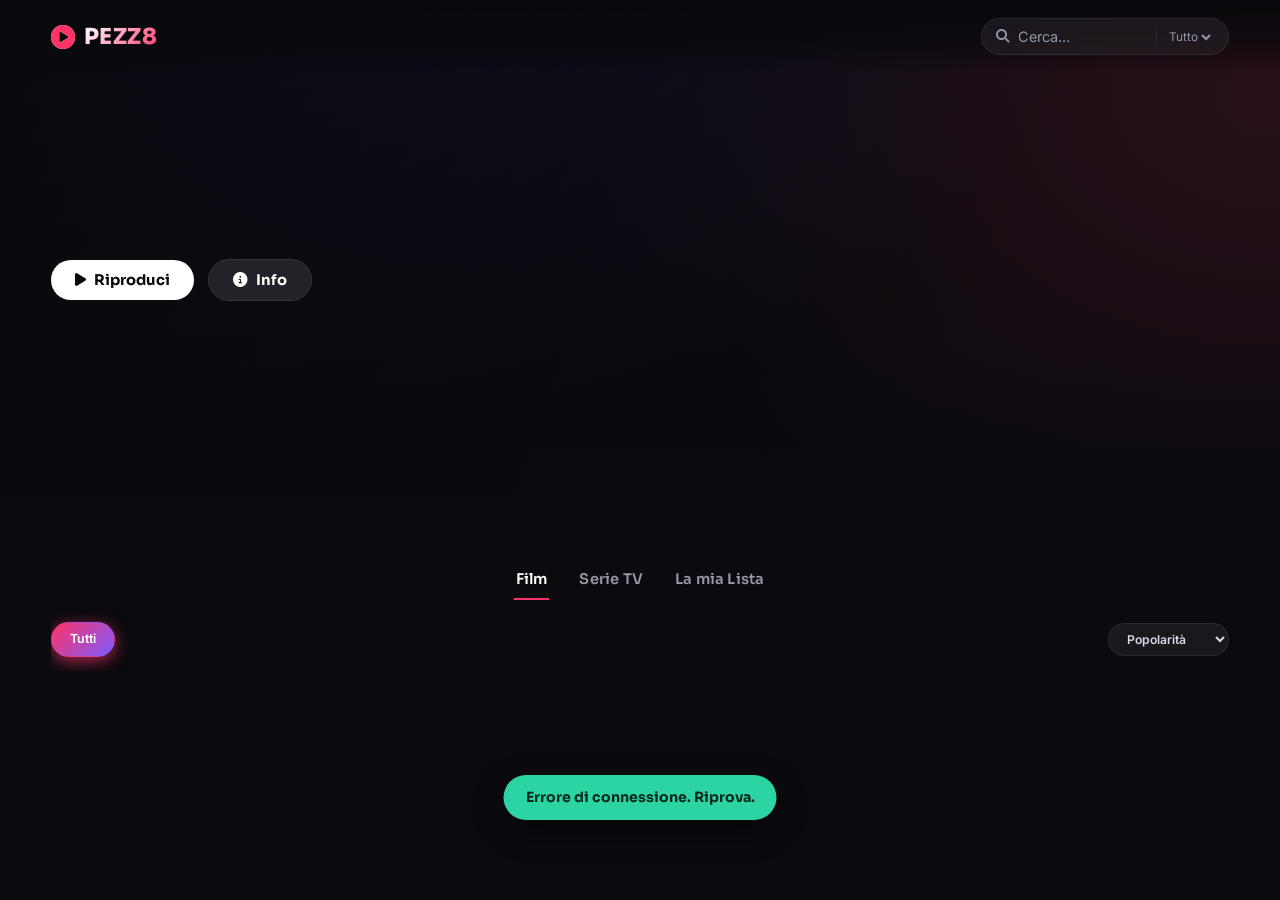
==== commit 63cf21d6: "Update index.html" ====
--- a/index.html
+++ b/index.html
@@ -84,39 +84,11 @@
         }
         .search-type-select option { background: var(--surface); color: #fff; }
 
-        .profile-badge {
-            display: flex; align-items: center; gap: 8px; cursor: pointer;
-            padding: 4px 12px 4px 4px; border-radius: 30px; background: rgba(255,255,255,0.06);
-            border: 1px solid var(--border); transition: 0.25s;
-        }
-        .profile-badge:hover { background: rgba(255,255,255,0.12); }
-        .profile-badge span { font-size: 0.8rem; font-weight: 600; color: #d8d8e2; white-space: nowrap; }
         .avatar-circle {
             width: 80px; height: 80px; border-radius: 14px; display: flex; align-items: center;
             justify-content: center; font-size: 2rem; font-weight: 800; font-family: var(--display-font);
             transition: 0.25s; color: #fff; flex-shrink: 0;
         }
-        .avatar-circle.small { width: 28px; height: 28px; border-radius: 8px; font-size: 0.85rem; }
-
-        /* --- SCHERMATA PROFILI --- */
-        .profile-screen {
-            position: fixed; inset: 0; background: var(--dark); z-index: 6000;
-            display: none; flex-direction: column; align-items: center; justify-content: center; gap: 36px;
-            padding: 20px;
-        }
-        .profile-screen h2 { font-family: var(--display-font); font-size: 1.8rem; font-weight: 700; }
-        .profile-grid { display: flex; gap: 24px; flex-wrap: wrap; justify-content: center; max-width: 640px; }
-        .profile-avatar { display: flex; flex-direction: column; align-items: center; gap: 8px; cursor: pointer; position: relative; width: 96px; }
-        .profile-avatar span { font-size: 0.85rem; color: #d8d8e2; font-weight: 600; max-width: 96px; overflow: hidden; text-overflow: ellipsis; white-space: nowrap; }
-        .profile-avatar:hover .avatar-circle { transform: scale(1.06); box-shadow: 0 10px 26px rgba(0,0,0,0.5); }
-        .add-circle { background: var(--surface-2); border: 2px dashed var(--gray); color: var(--gray); }
-        .del-profile {
-            position: absolute; top: -6px; right: -6px; width: 22px; height: 22px; border-radius: 50%;
-            background: var(--primary); color: #fff; border: none; cursor: pointer; font-size: 0.62rem;
-            opacity: 0; transition: 0.2s;
-        }
-        .profile-avatar:hover .del-profile { opacity: 1; }
-
         /* --- NAVIGAZIONE --- */
         .nav-tabs { display: flex; justify-content: center; gap: 28px; margin: 18px 0 8px; }
         .nav-tab {
@@ -337,34 +309,7 @@
             box-shadow: 0 10px 30px rgba(0,0,0,0.4); font-size: 0.88rem; white-space: nowrap;
         }
 
-        /* --- WATCH PARTY CHAT --- */
-        .player-container-inner { display: flex; width: 100%; height: 100%; }
-        .party-chat-panel {
-            width: 300px; background: var(--surface); border-left: 1px solid var(--border);
-            display: flex; flex-direction: column; transition: all 0.3s ease; z-index: 3002;
-        }
-        .party-chat-header {
-            padding: 16px; border-bottom: 1px solid var(--border); display: flex;
-            justify-content: space-between; align-items: center; font-family: var(--display-font);
-            font-weight: 700; font-size: 0.95rem;
-        }
-        .party-chat-messages { flex: 1; overflow-y: auto; padding: 16px; display: flex; flex-direction: column; gap: 12px; }
-        .party-msg { font-size: 0.85rem; line-height: 1.4; word-break: break-word; }
-        .party-msg-sender { font-weight: 700; margin-right: 6px; }
-        .party-msg-text { color: #ededf5; }
-        .party-chat-input-area { padding: 12px; border-top: 1px solid var(--border); display: flex; gap: 8px; }
-        .party-chat-input {
-            flex: 1; background: rgba(255,255,255,0.06); border: 1px solid var(--border);
-            color: #fff; padding: 8px 12px; border-radius: 20px; outline: none; font-size: 0.85rem;
-        }
-        .party-chat-send {
-            background: var(--primary); color: #fff; border: none; width: 34px; height: 34px;
-            border-radius: 50%; display: flex; align-items: center; justify-content: center; cursor: pointer;
-        }
-        .party-badge-users {
-            background: var(--accent); color: white; padding: 3px 8px; border-radius: 12px; font-size: 0.75rem;
-            margin-left: 5px;
-        }
+
 
         /* MOBILE FIXES */
         @media (max-width: 768px) {
@@ -383,8 +328,6 @@
             .search-input { width: 84px; }
             .search-type-select { font-size: 0.66rem; padding-left: 5px; }
             .logo { font-size: 19px; }
-            .profile-badge span { display: none; }
-            .profile-badge { padding: 4px; }
             .sort-select { padding: 7px 10px; font-size: 0.7rem; }
         }
 
@@ -409,18 +352,8 @@
                     <option value="tv">Serie</option>
                 </select>
             </div>
-            <div class="profile-badge" onclick="switchProfile()" title="Cambia profilo">
-                <div class="avatar-circle small" id="activeProfileAvatar"></div>
-                <span id="activeProfileName"></span>
-            </div>
         </div>
     </header>
-
-    <!-- SCHERMATA SELEZIONE PROFILO (MULTI-PROFILO) -->
-    <div class="profile-screen" id="profileScreen">
-        <h2>Chi sta guardando?</h2>
-        <div class="profile-grid" id="profileGrid"></div>
-    </div>
 
     <div class="hero" id="hero">
         <div class="hero-content">
@@ -475,7 +408,6 @@
 
                 <div style="display:flex; flex-wrap:wrap; gap:10px; margin-bottom:32px;">
                     <button class="btn btn-play" id="playBtn" onclick="playCurrentMedia()" style="flex:1.2; justify-content:center;"><i class="fas fa-play"></i> Guarda</button>
-                    <button class="btn btn-info" id="partyStartBtn" onclick="startWatchParty()" style="flex:1; justify-content:center; background: var(--accent); color: #fff;"><i class="fas fa-users"></i> Party</button>
                     <button class="btn btn-trailer" id="trailerBtn" style="flex:1; justify-content:center;"><i class="fas fa-film"></i> Trailer</button>
                     <button class="btn btn-info" id="addToListBtn" onclick="toggleMyList()" style="flex:1; justify-content:center;"><i class="fas fa-plus"></i> Lista</button>
                     <button class="btn btn-info" id="shareBtn" onclick="shareCurrentTitle()" style="flex:1; justify-content:center;"><i class="fas fa-share-alt"></i> Condividi</button>
@@ -491,44 +423,20 @@
     </div>
 
     <div class="video-player" id="videoPlayer">
-        <div class="player-container-inner" style="display: flex; width: 100%; height: 100%;">
-            <div style="flex: 1; height: 100%; position: relative;">
-                <div class="player-header">
-                    <button id="partyBtn" class="btn-next-ep" onclick="togglePartyPanel()" style="background: var(--accent); color: #fff; display: none; padding: 9px 18px; font-weight: 700; border-radius: 30px; font-size: 0.88rem; align-items: center; justify-content: center; border: none; cursor: pointer; margin-right: 10px;"><i class="fas fa-users" style="margin-right: 6px;"></i> Party Chat <span id="partyUserCount" class="party-badge-users" style="display: none;">0</span></button>
-                    <select id="sourceSelect" onchange="changeSource(this.value)" style="background: rgba(255, 255, 255, 0.95); color: #0a0a0f; padding: 9px 18px; font-weight: 700; font-family: 'Sora', 'Helvetica Neue', sans-serif; cursor: pointer; border: none; border-radius: 30px; font-size: 0.88rem; outline: none; margin-right: 10px;">
-                        <option value="vixsrc_to">Server VixSrc (.to)</option>
-                        <option value="vixsrc_cc">Server VixSrc (.cc)</option>
-                        <option value="vidsrc_to">Server VidSrc (.to)</option>
-                        <option value="vidsrc_me">Server VidSrc (.me)</option>
-                        <option value="vidsrc_cc">Server VidSrc (.cc)</option>
-                        <option value="embed_su">Server Embed.su</option>
-                        <option value="superembed">Server SuperEmbed</option>
-                    </select>
-                    <button id="nextEpBtn" class="btn-next-ep" onclick="nextEpisode()" style="display:none;">Episodio succ. <i class="fas fa-step-forward"></i></button>
-                    <button onclick="closePlayer()" style="background:rgba(255,255,255,0.95); color:#0a0a0f; padding:9px 18px; font-weight:700; font-family:'Sora','Helvetica Neue',sans-serif; cursor:pointer; border:none; border-radius:30px; font-size:0.88rem; display:flex; align-items:center; gap:8px;"><i class="fas fa-times"></i> Chiudi</button>
-                </div>
-                <iframe id="playerFrame" allowfullscreen style="width: 100%; height: 100%; border: none;"></iframe>
-            </div>
-            <!-- Chat Panel -->
-            <div id="partyChatPanel" class="party-chat-panel" style="display: none;">
-                <div class="party-chat-header">
-                    <span>Watch Party Chat</span>
-                    <button onclick="togglePartyPanel()" style="background:transparent; border:none; color:var(--gray); font-size:1.2rem; cursor:pointer;">&times;</button>
-                </div>
-                <div id="partyInfoBox" class="party-info-box" style="padding: 12px; background: rgba(255,255,255,0.04); border-bottom: 1px solid var(--border); font-size: 0.8rem; color: var(--gray); display: none;">
-                    <span>Link di invito:</span>
-                    <div style="display: flex; gap: 8px; margin-top: 6px;">
-                        <input type="text" id="partyLinkInput" readonly style="flex: 1; background: rgba(0,0,0,0.3); border: 1px solid var(--border); color: #fff; padding: 4px 8px; border-radius: 4px; font-size: 0.75rem; outline: none; cursor: text;" onclick="this.select()">
-                        <button onclick="copyPartyLink()" style="background: var(--primary); color: #fff; border: none; padding: 4px 10px; border-radius: 4px; cursor: pointer; font-weight: 600; font-size: 0.75rem;"><i class="fas fa-copy"></i> Copia</button>
-                    </div>
-                </div>
-                <div class="party-chat-messages" id="partyMessages"></div>
-                <div class="party-chat-input-area">
-                    <input type="text" class="party-chat-input" id="partyChatInput" placeholder="Scrivi un messaggio..." onkeydown="if(event.key==='Enter') sendPartyMessage()">
-                    <button class="party-chat-send" onclick="sendPartyMessage()"><i class="fas fa-paper-plane"></i></button>
-                </div>
-            </div>
+        <div class="player-header">
+            <select id="sourceSelect" onchange="changeSource(this.value)" style="background: rgba(255, 255, 255, 0.95); color: #0a0a0f; padding: 9px 18px; font-weight: 700; font-family: 'Sora', 'Helvetica Neue', sans-serif; cursor: pointer; border: none; border-radius: 30px; font-size: 0.88rem; outline: none; margin-right: 10px;">
+                <option value="vixsrc_to">Server VixSrc (.to)</option>
+                <option value="vixsrc_cc">Server VixSrc (.cc)</option>
+                <option value="vidsrc_to">Server VidSrc (.to)</option>
+                <option value="vidsrc_me">Server VidSrc (.me)</option>
+                <option value="vidsrc_cc">Server VidSrc (.cc)</option>
+                <option value="embed_su">Server Embed.su</option>
+                <option value="superembed">Server SuperEmbed</option>
+            </select>
+            <button id="nextEpBtn" class="btn-next-ep" onclick="nextEpisode()" style="display:none;">Episodio succ. <i class="fas fa-step-forward"></i></button>
+            <button onclick="closePlayer()" style="background:rgba(255,255,255,0.95); color:#0a0a0f; padding:9px 18px; font-weight:700; font-family:'Sora','Helvetica Neue',sans-serif; cursor:pointer; border:none; border-radius:30px; font-size:0.88rem; display:flex; align-items:center; gap:8px;"><i class="fas fa-times"></i> Chiudi</button>
         </div>
+        <iframe id="playerFrame" allowfullscreen style="width: 100%; height: 100%; border: none;"></iframe>
     </div>
 
     <div class="toast" id="toast"></div>
@@ -539,7 +447,6 @@
         const IMG_URL = 'https://image.tmdb.org/t/p/original';
         const IMG_SMALL = 'https://image.tmdb.org/t/p/w500';
         const CACHE_TTL = 20 * 60 * 1000; // 20 minuti: cache locale risposte TMDB
-        const PROFILE_COLORS = ['#ff3366', '#7b5bff', '#2dd4a3', '#ffb347', '#4cc9f0', '#f72585'];
 
         let state = {
             type: 'movie',
@@ -549,7 +456,6 @@
             searchTimeout: null,
             searchTypeFilter: 'multi',
             sortBy: 'popularity.desc',
-            profile: null,
             myList: {},
             continueWatching: [],
             scrollPosition: 0,
@@ -557,8 +463,7 @@
             modalType: null,
             lastProgress: null,
             deepLinkHandled: false,
-            activeSource: localStorage.getItem('pezz8_active_source') || 'vixsrc_to',
-            party: { active: false }
+            activeSource: localStorage.getItem('pezz8_active_source') || 'vixsrc_to'
         };
         let episodeAutoAdvanced = false;
 
@@ -594,80 +499,13 @@
             }
         }
 
-        // ============== MULTI-PROFILO ==============
-        function getProfiles() { return JSON.parse(localStorage.getItem('pezz8_profiles')) || []; }
-        function saveProfilesList(list) { localStorage.setItem('pezz8_profiles', JSON.stringify(list)); }
-
-        function showProfileScreen() {
-            document.body.classList.add('no-scroll');
-            document.getElementById('profileScreen').style.display = 'flex';
-            renderProfiles();
-        }
-
-        function renderProfiles() {
-            const profiles = getProfiles();
-            const grid = document.getElementById('profileGrid');
-            grid.innerHTML = profiles.map(p => `
-                <div class="profile-avatar" onclick="selectProfile('${p.id}')">
-                    <div class="avatar-circle" style="background:${p.color}">${p.name.charAt(0).toUpperCase()}</div>
-                    <span>${p.name}</span>
-                    <button class="del-profile" onclick="event.stopPropagation(); deleteProfile('${p.id}')"><i class="fas fa-times"></i></button>
-                </div>
-            `).join('') + (profiles.length < 5 ? `
-                <div class="profile-avatar" onclick="addProfile()">
-                    <div class="avatar-circle add-circle"><i class="fas fa-plus"></i></div>
-                    <span>Aggiungi</span>
-                </div>` : '');
-        }
-
-        function addProfile() {
-            const name = prompt('Nome del nuovo profilo:');
-            if (!name || !name.trim()) return;
-            const profiles = getProfiles();
-            const id = 'p_' + Date.now();
-            profiles.push({ id, name: name.trim().slice(0, 16), color: PROFILE_COLORS[profiles.length % PROFILE_COLORS.length] });
-            saveProfilesList(profiles);
-            renderProfiles();
-        }
-
-        function deleteProfile(id) {
-            if (!confirm('Eliminare questo profilo e tutti i suoi dati?')) return;
-            saveProfilesList(getProfiles().filter(p => p.id !== id));
-            localStorage.removeItem(`pezz8_${id}_mylist`);
-            localStorage.removeItem(`pezz8_${id}_cw`);
-            if (state.profile && state.profile.id === id) {
-                localStorage.removeItem('pezz8_active_profile');
-                state.profile = null;
-            }
-            renderProfiles();
-        }
-
-        function selectProfile(id) {
-            const profile = getProfiles().find(p => p.id === id);
-            if (!profile) return;
-            state.profile = profile;
-            localStorage.setItem('pezz8_active_profile', id);
-            loadProfileData();
-            document.getElementById('profileScreen').style.display = 'none';
-            document.body.classList.remove('no-scroll');
-            document.getElementById('activeProfileName').innerText = profile.name;
-            const av = document.getElementById('activeProfileAvatar');
-            av.style.background = profile.color;
-            av.innerText = profile.name.charAt(0).toUpperCase();
-            init();
-        }
-
-        function switchProfile() {
-            document.getElementById('mainContent').innerHTML = '';
-            showProfileScreen();
-        }
-
-        function loadProfileData() {
-            state.myList = JSON.parse(localStorage.getItem(`pezz8_${state.profile.id}_mylist`)) || {};
-            state.continueWatching = JSON.parse(localStorage.getItem(`pezz8_${state.profile.id}_cw`)) || [];
-        }
-        function persistMyList() { localStorage.setItem(`pezz8_${state.profile.id}_mylist`, JSON.stringify(state.myList)); }
-        function persistCW() { localStorage.setItem(`pezz8_${state.profile.id}_cw`, JSON.stringify(state.continueWatching)); }
+        // ============== DATI LOCALI (Lista / Continua a guardare) ==============
+        function loadUserData() {
+            state.myList = JSON.parse(localStorage.getItem('pezz8_mylist')) || {};
+            state.continueWatching = JSON.parse(localStorage.getItem('pezz8_cw')) || [];
+        }
+        function persistMyList() { localStorage.setItem('pezz8_mylist', JSON.stringify(state.myList)); }
+        function persistCW() { localStorage.setItem('pezz8_cw', JSON.stringify(state.continueWatching)); }
 
         // ============== AVVIO ==============
         window.onload = () => {
@@ -675,13 +513,8 @@
             attachSwipeToClose(document.getElementById('modal'), closeModal);
             attachSwipeToClose(document.getElementById('videoPlayer'), closePlayer);
 
-            const activeId = localStorage.getItem('pezz8_active_profile');
-            const profiles = getProfiles();
-            if (activeId && profiles.find(p => p.id === activeId)) {
-                selectProfile(activeId);
-            } else {
-                showProfileScreen();
-            }
+            loadUserData();
+            init();
         };
 
         async function init() {
@@ -963,26 +796,13 @@
 
             updateListBtn();
 
-            // Disable controls for Watch Party guest
-            const isGuest = state.party && state.party.active && !state.party.isHost;
-            const detailsSSelect = document.getElementById('seasonSelect');
-            const detailsEpSelect = document.getElementById('episodeSelect');
-            if (detailsSSelect) detailsSSelect.disabled = isGuest;
-            if (detailsEpSelect) detailsEpSelect.disabled = isGuest;
-            if (isGuest) {
-                playBtn.disabled = true;
-                playBtn.style.opacity = '0.5';
-                playBtn.style.cursor = 'not-allowed';
-                playBtn.innerHTML = '<i class="fas fa-users"></i> In attesa dell\'host...';
+            playBtn.disabled = false;
+            playBtn.style.opacity = '1';
+            playBtn.style.cursor = 'pointer';
+            if (saved) {
+                playBtn.innerHTML = '<i class="fas fa-play"></i> Riprendi';
             } else {
-                playBtn.disabled = false;
-                playBtn.style.opacity = '1';
-                playBtn.style.cursor = 'pointer';
-                if (saved) {
-                    playBtn.innerHTML = '<i class="fas fa-play"></i> Riprendi';
-                } else {
-                    playBtn.innerHTML = '<i class="fas fa-play"></i> Guarda';
-                }
+                playBtn.innerHTML = '<i class="fas fa-play"></i> Guarda';
             }
             const modal = document.getElementById('modal');
             modal.style.display = 'block';
@@ -1063,157 +883,30 @@
 
             document.getElementById('playerFrame').src = url;
 
-            // Broadcast media sync if in watch party host mode
-            if (state.party && state.party.active && state.party.isHost) {
-                state.party.connections.forEach(conn => {
-                    conn.send({
-                        type: 'sync_media',
-                        item: item,
-                        mediaType: state.modalType,
-                        season: season,
-                        episode: episode,
-                        source: state.activeSource
-                    });
-                });
-            }
-
-            // Disable source selection for Watch Party guests
-            const isGuest = state.party && state.party.active && !state.party.isHost;
-            document.getElementById('sourceSelect').disabled = isGuest;
-
             const player = document.getElementById('videoPlayer');
             player.style.display = 'block';
             player.offsetHeight; // force reflow
             player.classList.add('show');
-            
-            // Only show next episode button for host
-            document.getElementById('nextEpBtn').style.display = (isTv && !isGuest) ? 'inline-flex' : 'none';
+            document.getElementById('nextEpBtn').style.display = isTv ? 'inline-flex' : 'none';
         }
 
         // ============== PROGRESSO GRANULARE + EPISODIO SUCCESSIVO ==============
         // Nota: i player devono inviare eventi postMessage (currentTime/duration/event) per funzionare
         // appieno. Se il player non li invia, l'app ricade comunque sul salvataggio base (stagione/episodio).
-        function normalizeActionEvent(eventStr) {
-            if (!eventStr || typeof eventStr !== 'string') return '';
-            const s = eventStr.toLowerCase();
-            if (s.includes('play') || s === 'start' || s === 'resume' || s === 'playing') return 'play';
-            if (s.includes('pause') || s === 'stop' || s === 'paused') return 'pause';
-            if (s.includes('end') || s === 'ended') return 'ended';
-            return s;
-        }
-
         window.addEventListener('message', (event) => {
-            // Permissive message event parser without origin whitelists to support all mirror CDN domains
-            let rawData = event.data;
-            let data = rawData;
-            
-            if (typeof rawData === 'string') {
-                try {
-                    data = JSON.parse(rawData);
-                } catch (e) {
-                    data = rawData;
-                }
-            }
-            
-            console.log("PEZZ8 Player Message Received:", event.origin, data);
-            
-            if (typeof data === 'string') {
-                const action = normalizeActionEvent(data);
-                if (action) handlePlayerEvent(action);
-                return;
-            }
-            
-            if (data && typeof data === 'object') {
-                // If it is a standard player event object, parse and normalize it
-                const eventType = data.event || data.type;
-                if (eventType && typeof eventType === 'string') {
-                    const action = normalizeActionEvent(eventType);
-                    if (action) handlePlayerEvent(action, data);
-                }
-                
-                // Track progress / timeupdate
-                if (typeof data.currentTime === 'number' && typeof data.duration === 'number' && data.duration > 0) {
-                    state.lastProgress = { currentTime: data.currentTime, duration: data.duration, pct: Math.round((data.currentTime / data.duration) * 100) };
-                    
-                    if (state.party && state.party.active) {
-                        if (state.party.isHost) {
-                            handlePlayerTimeUpdate(data.currentTime);
-                        } else {
-                            state.guestCurrentTime = data.currentTime;
-                        }
-                    }
-                }
+            if (!event.origin) return;
+            let data = event.data;
+            try { if (typeof data === 'string') data = JSON.parse(data); } catch (e) { return; }
+            if (!data || typeof data !== 'object') return;
+
+            if (typeof data.currentTime === 'number' && typeof data.duration === 'number' && data.duration > 0) {
+                state.lastProgress = { currentTime: data.currentTime, duration: data.duration, pct: Math.round((data.currentTime / data.duration) * 100) };
+            }
+            const eventType = data.event || data.type;
+            if (eventType === 'ended' || (state.lastProgress && state.lastProgress.pct >= 95)) {
+                handleEpisodeEnded();
             }
         });
-
-        function handlePlayerEvent(eventStr, eventObj = {}) {
-            const action = normalizeActionEvent(eventStr);
-            if (action === 'ended' || (state.lastProgress && state.lastProgress.pct >= 95)) {
-                handleEpisodeEnded();
-                return;
-            }
-            
-            if (state.party && state.party.active && state.party.isHost) {
-                if (action === 'play' || action === 'pause') {
-                    const currentTime = state.lastProgress ? state.lastProgress.currentTime : 0;
-                    state.party.connections.forEach(conn => {
-                        if (conn.open) {
-                            conn.send({
-                                type: 'player_sync',
-                                action: action,
-                                time: currentTime
-                            });
-                        }
-                    });
-                }
-            }
-        }
-        
-        let lastBroadcastTime = 0;
-        function handlePlayerTimeUpdate(time) {
-            if (state.party && state.party.active && state.party.isHost) {
-                const now = Date.now();
-                if (now - lastBroadcastTime > 4000) {
-                    lastBroadcastTime = now;
-                    state.party.connections.forEach(conn => {
-                        if (conn.open) {
-                            conn.send({
-                                type: 'player_sync',
-                                action: 'timeupdate',
-                                time: time
-                            });
-                        }
-                    });
-                }
-            }
-        }
-
-        function handleGuestPlayerSync(action, time) {
-            const playerFrame = document.getElementById('playerFrame');
-            if (!playerFrame || !playerFrame.src) return;
-            
-            const guestTime = state.guestCurrentTime || 0;
-            const diff = Math.abs(time - guestTime);
-            
-            if (action === 'play' || action === 'pause' || diff > 10) {
-                const item = state.modalItem;
-                const isTv = state.modalType === 'tv';
-                const season = isTv ? document.getElementById('seasonSelect').value : null;
-                const episode = isTv ? document.getElementById('episodeSelect').value : null;
-                
-                let baseUrl = getUrlForSource(state.activeSource, item, isTv, season, episode);
-                const separator = baseUrl.includes('?') ? '&' : '?';
-                let syncUrl = `${baseUrl}${separator}startAt=${Math.round(time)}`;
-                if (action !== 'pause') {
-                    syncUrl += `&autoplay=true&autoplay=1`;
-                } else {
-                    syncUrl += `&autoplay=false&autoplay=0`;
-                }
-                
-                playerFrame.src = syncUrl;
-                state.guestCurrentTime = time;
-            }
-        }
 
         function handleEpisodeEnded() {
             if (episodeAutoAdvanced) return;
@@ -1284,14 +977,6 @@
 
         function closePlayer() {
             savePlaybackDate();
-            
-            // Broadcast close player if host
-            if (state.party && state.party.active && state.party.isHost) {
-                state.party.connections.forEach(conn => {
-                    conn.send({ type: 'close_player' });
-                });
-            }
-
             const player = document.getElementById('videoPlayer');
             player.classList.remove('show');
             setTimeout(() => {
@@ -1300,14 +985,7 @@
                     document.getElementById('playerFrame').src = '';
                 }
             }, 300);
-            
-            if (state.party && state.party.active && !state.party.isHost) {
-                closeParty();
-            }
-            
-            if (!state.party || !state.party.active) {
-                location.reload();
-            }
+            location.reload();
         }
 
         function toggleMyList() {
@@ -1317,7 +995,7 @@
                 showToast("Rimosso dalla lista");
             } else {
                 state.myList[item.id] = item;
-                showToast("Aggiunto alla lista");
+                showToast("Aggiunto dalla lista");
             }
             persistMyList();
             updateListBtn();
@@ -1355,297 +1033,12 @@
             const params = new URLSearchParams(location.search);
             const id = params.get('id');
             const type = params.get('type');
-            const partyId = params.get('party');
             if (id && (type === 'movie' || type === 'tv')) {
                 const item = await fetchAPI(`/${type}/${id}`);
                 if (item && item.id) {
                     await openDetails(item);
-                    if (partyId) {
-                        initWatchParty(false, partyId);
-                    }
                 }
             }
-        }
-
-        // ============== WATCH PARTY P2P (PEERJS) ==============
-        function startWatchParty() {
-            if (state.party && state.party.active) {
-                showPartyShareModal();
-                return;
-            }
-            initWatchParty(true);
-        }
-
-        function initWatchParty(isHost, targetPartyId = null) {
-            showToast("Connessione al server Watch Party...");
-            
-            if (typeof Peer === 'undefined') {
-                const script = document.createElement('script');
-                script.src = "https://unpkg.com/peerjs@1.5.4/dist/peerjs.min.js";
-                script.onload = () => setupPeer(isHost, targetPartyId);
-                document.head.appendChild(script);
-            } else {
-                setupPeer(isHost, targetPartyId);
-            }
-        }
-
-        function setupPeer(isHost, targetPartyId) {
-            const peerId = isHost ? 'pezz8-' + Math.random().toString(36).substring(2, 9) : null;
-            const peer = new Peer(peerId);
-            
-            state.party = {
-                peer: peer,
-                connections: [],
-                conn: null,
-                isHost: isHost,
-                id: null,
-                active: true
-            };
-            
-            peer.on('open', (id) => {
-                state.party.id = id;
-                const partyUrl = `${location.origin}${location.pathname}?id=${state.modalItem.id}&type=${state.modalType}&party=${id}`;
-                document.getElementById('partyLinkInput').value = partyUrl;
-                document.getElementById('partyInfoBox').style.display = 'block';
-                
-                if (isHost) {
-                    showToast("Watch Party creata! Il link è all'inizio della chat.");
-                    document.getElementById('partyBtn').style.display = 'inline-flex';
-                    const panel = document.getElementById('partyChatPanel');
-                    panel.style.display = 'flex';
-                } else {
-                    showToast("Connessione al party dell'host...");
-                    const conn = peer.connect(targetPartyId);
-                    setupConnection(conn);
-                }
-            });
-            
-            peer.on('connection', (conn) => {
-                state.party.connections.push(conn);
-                setupConnection(conn);
-                showToast("Un utente si è unito al party!");
-                updatePartyUsersCount();
-                
-                setTimeout(() => {
-                    const item = state.modalItem;
-                    const isTv = state.modalType === 'tv';
-                    const season = isTv ? document.getElementById('seasonSelect').value : null;
-                    const episode = isTv ? document.getElementById('episodeSelect').value : null;
-                    
-                    conn.send({
-                        type: 'sync_media',
-                        item: item,
-                        mediaType: state.modalType,
-                        season: season,
-                        episode: episode,
-                        source: state.activeSource
-                    });
-                }, 1500);
-            });
-            
-            peer.on('error', (err) => {
-                console.error("PeerJS error:", err);
-                showToast("Errore di connessione. Riprova.");
-            });
-        }
-
-        function setupConnection(conn) {
-            if (!state.party.isHost) {
-                state.party.conn = conn;
-                document.getElementById('partyBtn').style.display = 'inline-flex';
-            }
-            
-            const handleOpen = () => {
-                conn.send({
-                    type: 'join',
-                    name: state.profile ? state.profile.name : 'Ospite'
-                });
-            };
-
-            if (conn.open) {
-                handleOpen();
-            } else {
-                conn.on('open', handleOpen);
-            }
-            
-            conn.on('data', (data) => {
-                if (!data || typeof data !== 'object') return;
-                
-                switch (data.type) {
-                    case 'join':
-                        conn.peerName = data.name;
-                        updatePartyUsersCount();
-                        addPartySystemMessage(`${data.name} si è unito al party.`);
-                        break;
-                        
-                    case 'chat':
-                        addPartyChatMessage(data.sender, data.text);
-                        // Host broadcasts guest's chat message to all other connected guests
-                        if (state.party.isHost) {
-                            state.party.connections.forEach(c => {
-                                if (c !== conn && c.open) {
-                                    c.send({ type: 'chat', sender: data.sender, text: data.text });
-                                }
-                            });
-                        }
-                        break;
-                        
-                    case 'sync_media':
-                        if (!state.party.isHost) {
-                            state.modalItem = data.item;
-                            state.modalType = data.mediaType;
-                            state.activeSource = data.source;
-                            
-                            openDetails(data.item).then(() => {
-                                if (data.mediaType === 'tv') {
-                                    document.getElementById('seasonSelect').value = data.season;
-                                    updateEpisodes().then(() => {
-                                        document.getElementById('episodeSelect').value = data.episode;
-                                        playCurrentMedia();
-                                    });
-                                } else {
-                                    playCurrentMedia();
-                                }
-                            });
-                            showToast(`L'host ha avviato la riproduzione di ${data.item.title || data.item.name}`);
-                        }
-                        break;
-                        
-                    case 'change_episode':
-                        if (!state.party.isHost) {
-                            document.getElementById('seasonSelect').value = data.season;
-                            updateEpisodes().then(() => {
-                                document.getElementById('episodeSelect').value = data.episode;
-                                playCurrentMedia();
-                            });
-                            showToast(`L'host è passato all'episodio S${data.season} E${data.episode}`);
-                        }
-                        break;
-                        
-                    case 'close_player':
-                        if (!state.party.isHost) {
-                            const player = document.getElementById('videoPlayer');
-                            player.classList.remove('show');
-                            setTimeout(() => {
-                                if (!player.classList.contains('show')) {
-                                    player.style.display = 'none';
-                                    document.getElementById('playerFrame').src = '';
-                                }
-                            }, 300);
-                            showToast("L'host ha chiuso la riproduzione");
-                        }
-                        break;
-
-                    case 'player_sync':
-                        if (!state.party.isHost) {
-                            handleGuestPlayerSync(data.action, data.time);
-                        }
-                        break;
-                }
-            });
-            
-            conn.on('close', () => {
-                if (state.party.isHost) {
-                    state.party.connections = state.party.connections.filter(c => c !== conn);
-                    addPartySystemMessage(`${conn.peerName || 'Qualcuno'} ha lasciato il party.`);
-                } else {
-                    showToast("L'host ha chiuso la sessione.");
-                    closeParty();
-                }
-                updatePartyUsersCount();
-            });
-        }
-
-        function closeParty() {
-            if (state.party.peer) {
-                state.party.peer.destroy();
-            }
-            state.party = { active: false };
-            document.getElementById('partyBtn').style.display = 'none';
-            document.getElementById('partyChatPanel').style.display = 'none';
-            document.getElementById('partyUserCount').style.display = 'none';
-            document.getElementById('partyInfoBox').style.display = 'none';
-        }
-
-        function updatePartyUsersCount() {
-            const countEl = document.getElementById('partyUserCount');
-            const count = state.party.isHost ? state.party.connections.length : 1;
-            if (count > 0) {
-                countEl.innerText = count + 1;
-                countEl.style.display = 'inline-flex';
-            } else {
-                countEl.style.display = 'none';
-            }
-        }
-
-        function showPartyShareModal() {
-            togglePartyPanel();
-            copyPartyLink();
-        }
-
-        function copyPartyLink() {
-            const input = document.getElementById('partyLinkInput');
-            if (!input || !input.value) return;
-            input.select();
-            input.setSelectionRange(0, 99999);
-            if (navigator.clipboard) {
-                navigator.clipboard.writeText(input.value).then(() => {
-                    showToast("Link copiato negli appunti!");
-                }).catch(() => {
-                    showToast("Seleziona e copia il link a schermo.");
-                });
-            } else {
-                showToast("Seleziona e copia il link a schermo.");
-            }
-        }
-
-        function togglePartyPanel() {
-            const panel = document.getElementById('partyChatPanel');
-            if (panel.style.display === 'none') {
-                panel.style.display = 'flex';
-                document.getElementById('partyChatInput').focus();
-            } else {
-                panel.style.display = 'none';
-            }
-        }
-
-        function sendPartyMessage() {
-            const input = document.getElementById('partyChatInput');
-            const text = input.value.trim();
-            if (!text) return;
-            
-            const sender = state.profile ? state.profile.name : 'Ospite';
-            
-            if (state.party.isHost) {
-                state.party.connections.forEach(conn => {
-                    conn.send({ type: 'chat', sender: sender, text: text });
-                });
-            } else if (state.party.conn) {
-                state.party.conn.send({ type: 'chat', sender: sender, text: text });
-            }
-            
-            addPartyChatMessage('Tu', text);
-            input.value = '';
-        }
-
-        function addPartyChatMessage(sender, text) {
-            const container = document.getElementById('partyMessages');
-            const msg = document.createElement('div');
-            msg.className = 'party-msg';
-            msg.innerHTML = `<span class="party-msg-sender" style="color: ${sender === 'Tu' ? 'var(--primary)' : 'var(--accent)'}">${sender}:</span><span class="party-msg-text">${text}</span>`;
-            container.appendChild(msg);
-            container.scrollTop = container.scrollHeight;
-        }
-
-        function addPartySystemMessage(text) {
-            const container = document.getElementById('partyMessages');
-            const msg = document.createElement('div');
-            msg.className = 'party-msg';
-            msg.style.fontStyle = 'italic';
-            msg.style.color = 'var(--gray)';
-            msg.innerHTML = `<span class="party-msg-text">${text}</span>`;
-            container.appendChild(msg);
-            container.scrollTop = container.scrollHeight;
         }
 
         // ============== SWIPE PER CHIUDERE (MOBILE) ==============
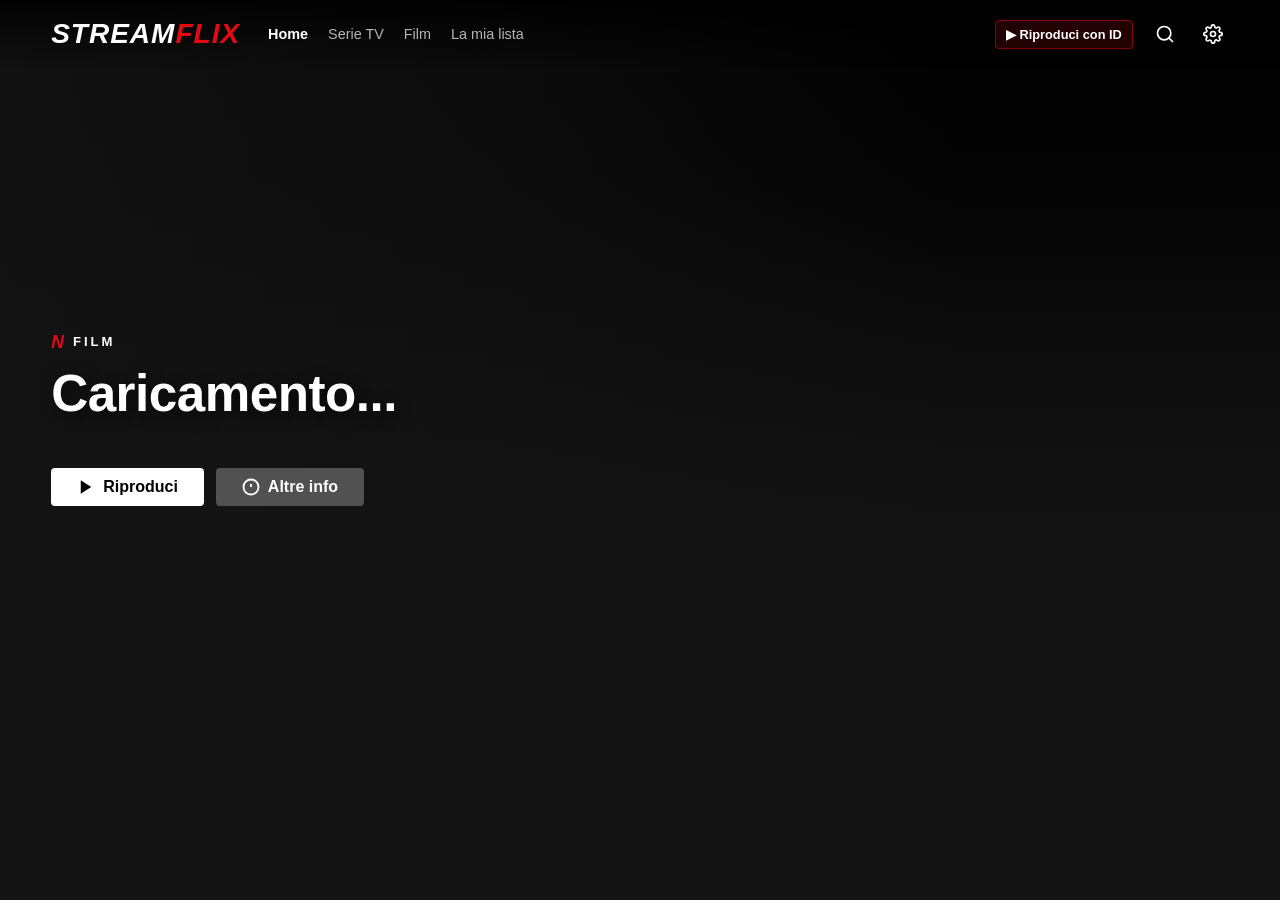
==== commit f2a3d790: "Add files via upload" ====
--- a/index.html
+++ b/index.html
@@ -2,1120 +2,489 @@
 <html lang="it">
 <head>
     <meta charset="UTF-8">
-    <meta name="viewport" content="width=device-width, initial-scale=1.0">
-    <meta name="theme-color" content="#0a0a0f">
-    <meta name="referrer" content="no-referrer-when-downgrade">
-    <title>PEZZ8</title>
-    <link rel="icon" type="image/png" href="https://img.icons8.com/?size=100&id=54540&format=png&color=FA5252">
-    <link rel="apple-touch-icon" href="https://img.icons8.com/?size=100&id=54540&format=png&color=FA5252">
-    <link rel="manifest" href="./manifest.json">
-    <link rel="stylesheet" href="https://cdnjs.cloudflare.com/ajax/libs/font-awesome/6.4.0/css/all.min.css">
-    <link rel="preconnect" href="https://fonts.googleapis.com">
-    <link rel="preconnect" href="https://fonts.gstatic.com" crossorigin>
-    <link href="https://fonts.googleapis.com/css2?family=Sora:wght@500;600;700;800&family=Inter:wght@400;500;600&display=swap" rel="stylesheet">
-    <style>
-        :root {
-            --primary: #ff3366;
-            --primary-glow: #ff3366aa;
-            --accent: #7b5bff;
-            --dark: #0a0a0f;
-            --surface: #14141c;
-            --surface-2: #1c1c26;
-            --light: #fff;
-            --gray: #9797a8;
-            --toast-bg: #2dd4a3;
-            --border: rgba(255,255,255,0.08);
-            --display-font: 'Sora', 'Helvetica Neue', sans-serif;
-            --body-font: 'Inter', 'Helvetica Neue', sans-serif;
-        }
-        * { margin: 0; padding: 0; box-sizing: border-box; }
-        *:focus-visible { outline: 2px solid var(--accent); outline-offset: 2px; border-radius: 4px; }
-
-        body {
-            font-family: var(--body-font);
-            background-color: var(--dark);
-            background-image:
-                radial-gradient(ellipse 900px 500px at 15% -5%, rgba(123,91,255,0.18), transparent),
-                radial-gradient(ellipse 700px 500px at 100% 10%, rgba(255,51,102,0.12), transparent);
-            background-attachment: fixed;
-            color: var(--light);
-            padding-bottom: 70px;
-            overflow-x: hidden;
-            line-height: 1.5;
-            -webkit-font-smoothing: antialiased;
-        }
-
-        body.no-scroll { overflow: hidden !important; height: 100vh; position: fixed; width: 100%; }
-
-        ::selection { background: var(--primary); color: #fff; }
-
-        /* --- HEADER & RICERCA --- */
-        .header {
-            position: fixed; top: 0; width: 100%; padding: 18px 4%;
-            background: linear-gradient(180deg, rgba(8,8,12,0.95) 0%, rgba(8,8,12,0.6) 60%, transparent 100%);
-            display: flex; justify-content: space-between; align-items: center;
-            z-index: 1000; transition: 0.35s ease;
-        }
-        .header.scrolled { background: rgba(10,10,15,0.85); backdrop-filter: blur(16px) saturate(140%); border-bottom: 1px solid var(--border); }
-        .logo {
-            font-family: var(--display-font); font-size: 22px; font-weight: 800;
-            background: linear-gradient(135deg, #fff 30%, var(--primary) 100%);
-            -webkit-background-clip: text; background-clip: text; color: transparent;
-            text-transform: uppercase; cursor: pointer; letter-spacing: 0.5px;
-            display: flex; align-items: center; gap: 8px;
-        }
-        .logo i { font-size: 24px; color: var(--primary); -webkit-text-fill-color: var(--primary); }
-
-        .header-right { display: flex; align-items: center; gap: 12px; }
-
-        .search-container {
-            display: flex; gap: 8px; background: rgba(255,255,255,0.06);
-            border: 1px solid var(--border); padding: 9px 14px; border-radius: 30px;
-            align-items: center; transition: 0.25s; backdrop-filter: blur(8px);
-        }
-        .search-container:hover, .search-container:focus-within { border-color: rgba(255,255,255,0.25); background: rgba(255,255,255,0.09); }
-        .search-container i { color: var(--gray); font-size: 0.85rem; }
-        .search-input { background: transparent; border: none; color: #fff; outline: none; width: 130px; font-size: 0.9rem; font-family: var(--body-font); }
-        .search-input::placeholder { color: var(--gray); }
-        .search-type-select {
-            background: transparent; border: none; color: var(--gray); font-size: 0.74rem;
-            outline: none; cursor: pointer; border-left: 1px solid var(--border); padding-left: 8px;
-            font-family: var(--body-font);
-        }
-        .search-type-select option { background: var(--surface); color: #fff; }
-
-        .avatar-circle {
-            width: 80px; height: 80px; border-radius: 14px; display: flex; align-items: center;
-            justify-content: center; font-size: 2rem; font-weight: 800; font-family: var(--display-font);
-            transition: 0.25s; color: #fff; flex-shrink: 0;
-        }
-        /* --- NAVIGAZIONE --- */
-        .nav-tabs { display: flex; justify-content: center; gap: 28px; margin: 18px 0 8px; }
-        .nav-tab {
-            cursor: pointer; color: var(--gray); font-weight: 600; padding: 8px 2px;
-            border-bottom: 2px solid transparent; transition: 0.25s; font-size: 0.92rem;
-            font-family: var(--display-font); letter-spacing: 0.2px;
-        }
-        .nav-tab:hover { color: #e5e5ef; }
-        .nav-tab.active { color: #fff; border-bottom-color: var(--primary); }
-
-        .filter-bar { display: flex; align-items: center; gap: 10px; padding: 0 4%; }
-        .genres-bar { display: flex; gap: 10px; padding: 14px 0; overflow-x: auto; scrollbar-width: none; -webkit-overflow-scrolling: touch; flex: 1; min-width: 0; }
-        .genres-bar::-webkit-scrollbar { display: none; }
-        .genre-pill {
-            padding: 7px 18px; background: rgba(255,255,255,0.06); border: 1px solid var(--border);
-            border-radius: 30px; cursor: pointer; white-space: nowrap; transition: 0.25s;
-            font-size: 0.78rem; font-weight: 600; color: #d8d8e2;
-        }
-        .genre-pill:hover { background: rgba(255,255,255,0.12); border-color: rgba(255,255,255,0.2); }
-        .genre-pill.active { background: linear-gradient(135deg, var(--primary), var(--accent)); color: #fff; border-color: transparent; box-shadow: 0 4px 16px var(--primary-glow); }
-
-        .sort-select {
-            background: rgba(255,255,255,0.06); border: 1px solid var(--border); color: #d8d8e2;
-            padding: 7px 14px; border-radius: 30px; font-size: 0.76rem; font-weight: 600;
-            font-family: var(--body-font); cursor: pointer; white-space: nowrap; flex-shrink: 0;
-        }
-
-        /* --- HERO --- */
-        .hero {
-            height: 68vh; position: relative; background-size: cover; background-position: center top;
-            display: flex; align-items: center; padding: 0 4%; margin-top: -70px; transition: 0.5s;
-        }
-        .hero::before { content: ''; position: absolute; inset: 0; background: linear-gradient(110deg, rgba(8,8,12,0.92) 0%, rgba(8,8,12,0.55) 45%, transparent 75%); }
-        .hero::after { content: ''; position: absolute; bottom: 0; left: 0; width: 100%; height: 180px; background: linear-gradient(to top, var(--dark), transparent); }
-        .hero-content { position: relative; z-index: 10; max-width: 600px; margin-top: 50px; }
-        .hero-title {
-            font-family: var(--display-font); font-size: 3.2rem; margin-bottom: 14px;
-            font-weight: 800; line-height: 1.05; letter-spacing: -0.5px;
-            text-shadow: 0 4px 24px rgba(0,0,0,0.6);
-        }
-        .hero-overview {
-            font-size: 1.02rem; margin-bottom: 24px; color: #d4d4e0; font-weight: 400;
-            display: -webkit-box; -webkit-line-clamp: 3; -webkit-box-orient: vertical;
-            overflow: hidden; max-width: 90%; text-shadow: 0 2px 8px rgba(0,0,0,0.7);
-        }
-        .hero-loading {
-            background-color: var(--surface);
-            background-image: linear-gradient(110deg, var(--surface) 8%, var(--surface-2) 18%, var(--surface) 33%) !important;
-            background-size: 200% 100%; animation: shimmer 1.8s linear infinite;
-        }
-
-        /* --- BOTTONI --- */
-        .btn {
-            padding: 11px 24px; border-radius: 30px; border: none; font-size: 0.92rem;
-            font-weight: 700; font-family: var(--display-font); cursor: pointer; margin-right: 10px;
-            display: inline-flex; align-items: center; gap: 8px; transition: all 0.2s cubic-bezier(0.16, 1, 0.3, 1);
-        }
-        .btn:active { transform: scale(0.95) !important; }
-        .btn-play { background: #fff; color: #0a0a0f; }
-        .btn-play:hover { background: #fff; transform: translateY(-2px); box-shadow: 0 8px 24px rgba(255,255,255,0.25); }
-        .btn-info { background: rgba(255,255,255,0.1); color: #fff; backdrop-filter: blur(10px); border: 1px solid var(--border); }
-        .btn-info:hover { background: rgba(255,255,255,0.18); transform: translateY(-2px); }
-        .btn-trailer { background: transparent; border: 1px solid rgba(255,255,255,0.4); color: #fff; }
-        .btn-trailer:hover { border-color: #fff; background: rgba(255,255,255,0.08); transform: translateY(-2px); }
-        .btn-next-ep { background: rgba(255,255,255,0.95); color: #0a0a0f; padding: 9px 18px; font-weight: 700; font-family: var(--display-font); cursor: pointer; border: none; border-radius: 30px; font-size: 0.85rem; display: flex; align-items: center; gap: 8px; margin-right: 10px; transition: all 0.2s ease; }
-        .btn-next-ep:active { transform: scale(0.95) !important; }
-
-        /* --- ROWS & CARDS --- */
-        .content-section { padding: 10px 0; position: relative; overflow: visible; }
-        .row-header {
-            font-family: var(--display-font); font-size: 1.25rem; margin-left: 4%;
-            margin-bottom: 10px; color: #ededf5; font-weight: 700; letter-spacing: -0.2px;
-        }
-        .row-wrapper { position: relative; }
-
-        .row-container {
-            display: flex;
-            gap: 12px;
-            overflow-x: auto;
-            overflow-y: visible;
-            padding: 20px 4%;
-            scroll-behavior: smooth;
-            scrollbar-width: none;
-            -webkit-overflow-scrolling: touch;
-            margin-top: -20px;
-        }
-        .row-container::-webkit-scrollbar { display: none; }
-
-        .scroll-arrow {
-            position: absolute; top: 0; bottom: 0; width: 5%;
-            background: linear-gradient(to var(--dir, right), rgba(10,10,15,0.85), transparent);
-            color: white; border: none; cursor: pointer; z-index: 100; opacity: 0;
-            transition: 0.3s; font-size: 1.4rem; display: flex; align-items: center; justify-content: center;
-        }
-        .row-wrapper:hover .scroll-arrow { opacity: 1; }
-        .arrow-left { left: 0; --dir: left; } .arrow-right { right: 0; }
-
-        .card {
-            flex: 0 0 auto; width: 165px; aspect-ratio: 2/3; border-radius: 10px;
-            position: relative; cursor: pointer; transition: transform 0.3s cubic-bezier(.2,.8,.2,1), box-shadow 0.3s;
-            background: var(--surface-2); overflow: hidden;
-        }
-        .card:hover { transform: scale(1.07) translateY(-4px); z-index: 20; box-shadow: 0 16px 40px rgba(0,0,0,0.55), 0 0 0 1px rgba(255,255,255,0.1); }
-        .card img { width: 100%; height: 100%; object-fit: cover; border-radius: 10px; position: relative; z-index: 2; transition: 0.3s; }
-
-        .skeleton-card {
-            background: linear-gradient(110deg, var(--surface-2) 8%, #262633 18%, var(--surface-2) 33%);
-            background-size: 200% 100%; animation: shimmer 1.5s linear infinite; cursor: default;
-        }
-        .skeleton-card:hover { transform: none; box-shadow: none; }
-        @keyframes shimmer { to { background-position-x: -200%; } }
-
-        .vote-badge {
-            position: absolute; top: 8px; left: 8px; background: rgba(0,0,0,0.75); color: #ffd166;
-            font-size: 0.65rem; font-weight: 700; padding: 3px 7px; border-radius: 6px;
-            display: flex; align-items: center; gap: 3px; z-index: 3; backdrop-filter: blur(4px);
-        }
-        .vote-badge i { font-size: 0.6rem; }
-
-        .cw-label {
-            position: absolute; bottom: 0; left: 0; width: 100%;
-            background: linear-gradient(to top, rgba(0,0,0,0.92), transparent);
-            color: #fff; font-size: 0.68rem; font-weight: 600; padding: 14px 8px 6px; text-align: center; z-index: 3;
-        }
-
-        .top10-card { width: 185px; margin-left: 55px; }
-        .rank-number {
-            position: absolute; left: -58px; bottom: -14px; font-size: 165px; font-weight: 800;
-            font-family: var(--display-font); color: var(--dark);
-            -webkit-text-stroke: 3px rgba(255,255,255,0.18);
-            z-index: 2; pointer-events: none; line-height: 1;
-        }
-
-        /* --- MODALE --- */
-        .modal {
-            display: none;
-            position: fixed;
-            inset: 0;
-            background: rgba(5,5,8,0.92);
-            backdrop-filter: blur(6px);
-            z-index: 2000;
-            overflow-y: auto;
-            -webkit-overflow-scrolling: touch;
-            overscroll-behavior: contain;
-            opacity: 0;
-            transition: opacity 0.35s cubic-bezier(0.16, 1, 0.3, 1);
-        }
-        .modal.show {
-            display: block;
-            opacity: 1;
-        }
-        .modal-box {
-            background: var(--surface); width: 90%; max-width: 850px; margin: 40px auto;
-            border-radius: 16px; overflow: hidden; position: relative; padding-bottom: 40px;
-            border: 1px solid var(--border); box-shadow: 0 30px 80px rgba(0,0,0,0.5);
-            touch-action: pan-y;
-            transform: translateY(30px) scale(0.95);
-            transition: transform 0.4s cubic-bezier(0.34, 1.56, 0.64, 1);
-        }
-        .modal.show .modal-box {
-            transform: translateY(0) scale(1);
-        }
-        #modalGlow {
-            position: absolute;
-            inset: -50px;
-            background-size: cover;
-            background-position: center;
-            filter: blur(100px) opacity(0.35);
-            pointer-events: none;
-            z-index: -1;
-            transition: background-image 0.5s ease;
-        }
-        .modal-body { padding: 32px; margin-top: -70px; position: relative; background: linear-gradient(to top, var(--surface) 85%, transparent); }
-        #modalTitle { font-family: var(--display-font); font-weight: 800; letter-spacing: -0.3px; }
-
-        .resume-banner {
-            display: none; margin-bottom: 16px; padding: 12px 14px; background: rgba(255,51,102,0.12);
-            border: 1px solid rgba(255,51,102,0.3); border-radius: 10px; align-items: center;
-            justify-content: space-between; gap: 10px; flex-wrap: wrap;
-        }
-        .resume-banner span { font-size: 0.85rem; color: #ffd1dc; font-weight: 600; }
-
-        .cast-container { display: flex; gap: 16px; overflow-x: auto; overflow-y: hidden; padding: 10px 0; scrollbar-width: none; }
-        .cast-card { flex: 0 0 auto; width: 70px; text-align: center; }
-        .cast-img { width: 52px; height: 52px; border-radius: 50%; object-fit: cover; margin-bottom: 6px; border: 2px solid var(--border); }
-        .cast-name { font-size: 0.66rem; color: #c4c4d2; display: block; overflow: hidden; text-overflow: ellipsis; white-space: nowrap; }
-
-        .similar-grid { display: grid; grid-template-columns: repeat(auto-fill, minmax(110px, 1fr)); gap: 12px; margin-top: 20px; }
-        .similar-item { cursor: pointer; transition: 0.25s; position: relative; border-radius: 8px; overflow: hidden; }
-        .similar-item:hover { transform: scale(1.04); }
-        .similar-item img { width: 100%; border-radius: 8px; display: block; }
-
-        /* --- PLAYER --- */
-        .video-player {
-            display: none;
-            position: fixed;
-            inset: 0;
-            background: #000;
-            z-index: 3000;
-            touch-action: pan-y;
-            opacity: 0;
-            transition: opacity 0.3s ease;
-        }
-        .video-player.show {
-            display: block;
-            opacity: 1;
-        }
-        .video-player iframe { width: 100%; height: 100%; border: none; }
-        .player-header {
-            position: absolute; top: 0; width: 100%; padding: 18px; display: flex;
-            justify-content: flex-end; align-items: center; z-index: 3001;
-            background: linear-gradient(to bottom, rgba(0,0,0,0.85), transparent);
-        }
-        .toast {
-            position: fixed; bottom: 80px; left: 50%; transform: translateX(-50%);
-            background: var(--toast-bg); color: #06291f; padding: 12px 22px; border-radius: 30px;
-            font-weight: 700; font-family: var(--display-font); z-index: 5000; display: none;
-            box-shadow: 0 10px 30px rgba(0,0,0,0.4); font-size: 0.88rem; white-space: nowrap;
-        }
-
-
-
-        /* MOBILE FIXES */
-        @media (max-width: 768px) {
-            .scroll-arrow { display: none !important; }
-            .card { width: 132px; border-radius: 8px; }
-            .row-container { padding-right: 20px; scroll-snap-type: x proximity; }
-            .card { scroll-snap-align: start; }
-            .hero { height: 56vh; background-position: center center; }
-            .hero-title { font-size: 2.1rem; }
-            .hero-overview { display: none; }
-            .top10-card { width: 142px; margin-left: 38px; }
-            .rank-number { font-size: 102px; left: -32px; bottom: -6px; -webkit-text-stroke: 2px rgba(255,255,255,0.18); }
-
-            .modal-box { width: 100%; min-height: 100%; margin: 0; border-radius: 0; }
-            .modal-body { padding: 22px; margin-top: -50px; }
-            .search-input { width: 84px; }
-            .search-type-select { font-size: 0.66rem; padding-left: 5px; }
-            .logo { font-size: 19px; }
-            .sort-select { padding: 7px 10px; font-size: 0.7rem; }
-        }
-
-        @media (prefers-reduced-motion: reduce) {
-            * { transition-duration: 0.01ms !important; animation-duration: 0.01ms !important; }
-        }
-    </style>
+    <meta name="viewport" content="width=device-width, initial-scale=1.0, viewport-fit=cover">
+    <meta name="theme-color" content="#141414">
+    <meta name="description" content="StreamFlix — Film e Serie TV in Streaming">
+    <title>StreamFlix</title>
+    <link rel="stylesheet" href="css/style.css">
+    <link rel="stylesheet" href="css/responsive.css">
 </head>
 <body>
 
-    <header class="header" id="header">
-        <div class="logo" onclick="location.reload()">
-            <i class="fas fa-play-circle"></i> PEZZ8
-        </div>
-        <div class="header-right">
-            <div class="search-container">
-                <i class="fas fa-search"></i>
-                <input type="text" class="search-input" id="searchInput" placeholder="Cerca...">
-                <select id="searchTypeSelect" class="search-type-select" onchange="state.searchTypeFilter=this.value; document.getElementById('searchInput').dispatchEvent(new Event('input'))">
-                    <option value="multi">Tutto</option>
+<!-- ============================================================
+     TV SIDEBAR — Left icon rail for TV/large screens (≥1200px)
+     Collapses to icon-only, expands on hover
+     ============================================================ -->
+<aside class="tv-sidebar" id="tvSidebar">
+    <!-- Logo -->
+    <a href="#" class="tv-sidebar-logo" onclick="window.App && window.App.switchTab('home'); return false;">
+        <svg viewBox="0 0 111 30" xmlns="http://www.w3.org/2000/svg" fill="#E50914">
+            <path d="M105.06 10.518l-5.09 14.073 5.09-14.073zm-18.52 0l-5.09 14.073 5.09-14.073z"/>
+            <path fill="#E50914" d="M0 0v30l8.04-22.23L16.09 30V0h-5.48v18.31L8.04 12 5.48 18.31V0H0zm19.48 0v30h5.48V20.27L33.57 30V0h-5.48v9.73L20.48 0h-1zm15.56 0v30h5.48V0h-5.48zm8.4 0v5.48H51v19.04h5.48V5.48h7.56V0H43.44zm21 0v30h5.48V20.27l5.48 9.73h5.48l-6.76-12L89.84 0h-5.48l-4.92 8.73V0h-5.48zm-1 0"/>
+        </svg>
+        <span class="logo-text">STREAMFLIX</span>
+    </a>
+
+    <nav class="tv-sidebar-nav">
+        <a href="#" class="tv-sidebar-item active focusable" data-target="home" onclick="window.App && window.App.switchTab('home'); return false;">
+            <svg viewBox="0 0 24 24"><path d="M3 9.5L12 3l9 6.5V21a1 1 0 0 1-1 1H4a1 1 0 0 1-1-1V9.5z" stroke="currentColor" stroke-width="2" fill="none"/><path d="M9 22V12h6v10" stroke="currentColor" stroke-width="2" fill="none"/></svg>
+            <span class="label">Home</span>
+        </a>
+        <a href="#" class="tv-sidebar-item focusable" onclick="window.App && window.App.openSearch(); return false;">
+            <svg viewBox="0 0 24 24"><circle cx="11" cy="11" r="8"/><line x1="21" y1="21" x2="16.65" y2="16.65"/></svg>
+            <span class="label">Cerca</span>
+        </a>
+        <a href="#" class="tv-sidebar-item focusable" data-target="movies" onclick="window.App && window.App.switchTab('movies'); return false;">
+            <svg viewBox="0 0 24 24"><rect x="2" y="4" width="20" height="16" rx="2"/><path d="m7 4 5 8 5-8"/><line x1="2" y1="12" x2="22" y2="12"/></svg>
+            <span class="label">Film</span>
+        </a>
+        <a href="#" class="tv-sidebar-item focusable" data-target="series" onclick="window.App && window.App.switchTab('series'); return false;">
+            <svg viewBox="0 0 24 24"><rect x="2" y="3" width="20" height="14" rx="2"/><path d="M8 21h8m-4-4v4"/></svg>
+            <span class="label">Serie TV</span>
+        </a>
+        <a href="#" class="tv-sidebar-item focusable" data-target="mylist" onclick="window.App && window.App.switchTab('mylist'); return false;">
+            <svg viewBox="0 0 24 24"><path d="M12 2l3.09 6.26L22 9.27l-5 4.87 1.18 6.88L12 17.77l-6.18 3.25L7 14.14 2 9.27l6.91-1.01L12 2z"/></svg>
+            <span class="label">La mia lista</span>
+        </a>
+
+        <div class="tv-sidebar-divider"></div>
+
+        <a href="#" class="tv-sidebar-item focusable" id="tvSidebarQuickId" onclick="window.App && window.App.openQuickIdModal(); return false;">
+            <svg viewBox="0 0 24 24"><circle cx="12" cy="12" r="10"/><polygon points="10 8 16 12 10 16 10 8"/></svg>
+            <span class="label">Riproduci con ID</span>
+        </a>
+        <a href="#" class="tv-sidebar-item focusable" id="tvSidebarSettings" onclick="window.App && window.App.openSettings(); return false;">
+            <svg viewBox="0 0 24 24"><circle cx="12" cy="12" r="3"/><path d="M19.4 15a1.65 1.65 0 0 0 .33 1.82l.06.06a2 2 0 0 1 0 2.83 2 2 0 0 1-2.83 0l-.06-.06a1.65 1.65 0 0 0-1.82-.33 1.65 1.65 0 0 0-1 1.51V21a2 2 0 0 1-2 2 2 2 0 0 1-2-2v-.09A1.65 1.65 0 0 0 9 19.4a1.65 1.65 0 0 0-1.82.33l-.06.06a2 2 0 0 1-2.83 0 2 2 0 0 1 0-2.83l.06-.06A1.65 1.65 0 0 0 4.68 15a1.65 1.65 0 0 0-1.51-1H3a2 2 0 0 1-2-2 2 2 0 0 1 2-2h.09A1.65 1.65 0 0 0 4.6 9a1.65 1.65 0 0 0-.33-1.82l-.06-.06a2 2 0 0 1 0-2.83 2 2 0 0 1 2.83 0l.06.06A1.65 1.65 0 0 0 9 4.68a1.65 1.65 0 0 0 1-1.51V3a2 2 0 0 1 2-2 2 2 0 0 1 2 2v.09a1.65 1.65 0 0 0 1 1.51 1.65 1.65 0 0 0 1.82-.33l.06-.06a2 2 0 0 1 2.83 0 2 2 0 0 1 0 2.83l-.06.06A1.65 1.65 0 0 0 19.4 9a1.65 1.65 0 0 0 1.51 1H21a2 2 0 0 1 2 2 2 2 0 0 1-2 2h-.09a1.65 1.65 0 0 0-1.51 1z"/></svg>
+            <span class="label">Impostazioni</span>
+        </a>
+    </nav>
+</aside>
+
+<!-- ============================================================
+     TOP HEADER — PC / Tablet / Mobile (Netflix-style)
+     ============================================================ -->
+<header class="main-header" id="mainHeader">
+    <div class="header-left">
+        <!-- Logo -->
+        <a href="#" class="brand-logo focusable" onclick="window.App && window.App.switchTab('home'); return false;">
+            <span class="logo-stream">STREAM</span><span class="logo-flix">FLIX</span>
+        </a>
+        <!-- Desktop Nav -->
+        <nav class="main-nav" aria-label="Navigazione principale">
+            <a href="#" class="nav-link active focusable" data-target="home">Home</a>
+            <a href="#" class="nav-link focusable" data-target="series">Serie TV</a>
+            <a href="#" class="nav-link focusable" data-target="movies">Film</a>
+            <a href="#" class="nav-link focusable" data-target="mylist">La mia lista</a>
+        </nav>
+    </div>
+
+    <div class="header-right">
+        <!-- Quick ID button (desktop) -->
+        <button class="header-btn highlight focusable" id="quickIdBtn" title="Riproduci inserendo ID TMDB o IMDb">
+            &#9654; Riproduci con ID
+        </button>
+        <!-- Search -->
+        <button class="header-icon-btn focusable" id="searchBtn" aria-label="Cerca">
+            <svg viewBox="0 0 24 24" fill="none" stroke="currentColor" stroke-width="2.5" stroke-linecap="round" stroke-linejoin="round">
+                <circle cx="11" cy="11" r="8"/><line x1="21" y1="21" x2="16.65" y2="16.65"/>
+            </svg>
+        </button>
+        <!-- Settings -->
+        <button class="header-icon-btn focusable" id="settingsBtn" aria-label="Impostazioni">
+            <svg viewBox="0 0 24 24" fill="none" stroke="currentColor" stroke-width="2" stroke-linecap="round" stroke-linejoin="round">
+                <circle cx="12" cy="12" r="3"/>
+                <path d="M19.4 15a1.65 1.65 0 0 0 .33 1.82l.06.06a2 2 0 0 1 0 2.83 2 2 0 0 1-2.83 0l-.06-.06a1.65 1.65 0 0 0-1.82-.33 1.65 1.65 0 0 0-1 1.51V21a2 2 0 0 1-2 2 2 2 0 0 1-2-2v-.09A1.65 1.65 0 0 0 9 19.4a1.65 1.65 0 0 0-1.82.33l-.06.06a2 2 0 0 1-2.83 0 2 2 0 0 1 0-2.83l.06-.06A1.65 1.65 0 0 0 4.68 15a1.65 1.65 0 0 0-1.51-1H3a2 2 0 0 1-2-2 2 2 0 0 1 2-2h.09A1.65 1.65 0 0 0 4.6 9a1.65 1.65 0 0 0-.33-1.82l-.06-.06a2 2 0 0 1 0-2.83 2 2 0 0 1 2.83 0l.06.06A1.65 1.65 0 0 0 9 4.68a1.65 1.65 0 0 0 1-1.51V3a2 2 0 0 1 2-2 2 2 0 0 1 2 2v.09a1.65 1.65 0 0 0 1 1.51 1.65 1.65 0 0 0 1.82-.33l.06-.06a2 2 0 0 1 2.83 0 2 2 0 0 1 0 2.83l-.06.06A1.65 1.65 0 0 0 19.4 9a1.65 1.65 0 0 0 1.51 1H21a2 2 0 0 1 2 2 2 2 0 0 1-2 2h-.09a1.65 1.65 0 0 0-1.51 1z"/>
+            </svg>
+        </button>
+    </div>
+</header>
+
+<!-- ============================================================
+     HERO BILLBOARD — Full-width Netflix-style banner
+     ============================================================ -->
+<section class="hero-banner" id="heroBanner">
+    <div class="hero-content">
+        <div class="hero-top-label" id="heroBadge">
+            <span class="nf-label">N</span>
+            <span id="heroTypeLabel">FILM</span>
+        </div>
+        <h1 class="hero-title" id="heroTitle">Caricamento...</h1>
+        <div class="hero-meta" id="heroMeta">
+            <span class="hero-rating" id="heroRating"></span>
+            <span class="hero-year" id="heroYear"></span>
+        </div>
+        <p class="hero-overview" id="heroOverview"></p>
+        <div class="hero-actions">
+            <button class="btn btn-play focusable" id="heroPlayBtn">
+                <svg viewBox="0 0 24 24" fill="currentColor"><polygon points="5 3 19 12 5 21 5 3"/></svg>
+                Riproduci
+            </button>
+            <button class="btn btn-info focusable" id="heroInfoBtn">
+                <svg viewBox="0 0 24 24" fill="none" stroke="currentColor" stroke-width="2.5"><circle cx="12" cy="12" r="10"/><line x1="12" y1="8" x2="12" y2="12"/><line x1="12" y1="16" x2="12.01" y2="16"/></svg>
+                Altre info
+            </button>
+        </div>
+    </div>
+</section>
+
+<!-- ============================================================
+     MAIN CONTENT — Carousels injected by app.js
+     ============================================================ -->
+<main class="main-content" id="mainContent">
+    <div id="rowsContainer"></div>
+</main>
+
+<!-- ============================================================
+     DETAIL MODAL — Netflix expand-from-card style
+     ============================================================ -->
+<div class="modal-overlay" id="detailModal" role="dialog" aria-modal="true" aria-labelledby="detailTitle">
+    <div class="modal-content focusable" tabindex="-1">
+        <button class="modal-close-btn focusable" id="detailCloseBtn" aria-label="Chiudi">&times;</button>
+
+        <!-- Backdrop image with gradient + title + actions -->
+        <div class="detail-backdrop" id="detailBackdrop">
+            <div class="detail-backdrop-gradient"></div>
+            <div class="detail-header-content">
+                <h2 class="detail-title" id="detailTitle"></h2>
+                <div class="detail-header-actions">
+                    <button class="btn btn-play focusable" id="detailPlayBtn">
+                        <svg viewBox="0 0 24 24" fill="currentColor"><polygon points="5 3 19 12 5 21 5 3"/></svg>
+                        Riproduci
+                    </button>
+                    <button class="btn btn-info focusable" id="detailListBtn">+ La mia lista</button>
+                </div>
+            </div>
+        </div>
+
+        <!-- Body -->
+        <div class="detail-body">
+            <div class="detail-meta-row">
+                <span class="detail-match" id="detailMatch">98% Match</span>
+                <span class="detail-year" id="detailYear"></span>
+                <span class="detail-badge">HD</span>
+                <span class="detail-badge" id="detailRatingBadge"></span>
+            </div>
+            <p class="detail-overview" id="detailOverview"></p>
+            <div class="detail-tags">
+                <div><strong>Generi: </strong><span id="detailGenres">—</span></div>
+                <div><strong>Cast: </strong><span id="detailCast">—</span></div>
+            </div>
+
+            <!-- TV Episodes -->
+            <div class="seasons-section" id="detailSeasonsSection" style="display:none;">
+                <div class="seasons-header">
+                    <h3>Episodi</h3>
+                    <select class="season-select focusable" id="seasonSelect"></select>
+                </div>
+                <div class="episodes-list" id="episodesList"></div>
+            </div>
+
+            <!-- Similar Titles -->
+            <div class="similar-section" id="detailSimilarSection" style="display:none;">
+                <h3>Titoli simili</h3>
+                <div class="similar-grid" id="detailSimilarGrid"></div>
+            </div>
+        </div>
+    </div>
+</div>
+
+<!-- ============================================================
+     PLAYER MODAL — vixsrc.to fullscreen embed
+     ============================================================ -->
+<div class="player-modal focusable" id="playerModal" tabindex="0">
+    <!-- Player top overlay bar -->
+    <div class="player-header">
+        <div class="player-header-left">
+            <button class="player-back-btn focusable" id="playerCloseBtn" title="Indietro">
+                <svg viewBox="0 0 24 24" fill="none" stroke="currentColor" stroke-width="2.5" stroke-linecap="round">
+                    <polyline points="15 18 9 12 15 6"/>
+                </svg>
+            </button>
+            <div class="player-info">
+                <h3 id="playerTitle">Riproduzione</h3>
+                <span id="playerSubtitle" style="display:none;"></span>
+            </div>
+        </div>
+        <div class="player-header-right">
+            <button class="player-btn focusable" id="playerNextEpBtn" style="display:none;">
+                Prossimo ep. &#10095;
+            </button>
+            <button class="player-btn focusable" id="playerFsBtn" title="Schermo intero">
+                <svg viewBox="0 0 24 24" fill="none" stroke="currentColor" stroke-width="2">
+                    <path d="M8 3H5a2 2 0 0 0-2 2v3m18 0V5a2 2 0 0 0-2-2h-3m0 18h3a2 2 0 0 0 2-2v-3M3 16v3a2 2 0 0 0 2 2h3"/>
+                </svg>
+            </button>
+        </div>
+    </div>
+
+    <!-- iframe -->
+    <div class="player-iframe-wrapper">
+        <iframe
+            id="playerIframe"
+            class="player-iframe"
+            src="about:blank"
+            allowfullscreen
+            allow="autoplay; fullscreen; picture-in-picture"
+            referrerpolicy="origin">
+        </iframe>
+    </div>
+
+    <!-- Auto-next episode overlay -->
+    <div class="player-auto-next" id="playerAutoNextOverlay">
+        <div class="auto-next-content">
+            <p class="auto-next-label">Prossimo episodio in</p>
+            <h4 id="autoNextTitle">Episodio 2</h4>
+            <p class="auto-next-countdown">Avvio in <strong id="autoNextCountdown">5</strong>s</p>
+            <div class="auto-next-actions">
+                <button class="btn btn-play focusable" id="autoNextPlayBtn">Guarda ora</button>
+                <button class="btn btn-info focusable" id="autoNextCancelBtn">Annulla</button>
+            </div>
+        </div>
+    </div>
+</div>
+
+<!-- ============================================================
+     SEARCH OVERLAY
+     ============================================================ -->
+<div class="search-overlay" id="searchOverlay" role="search">
+    <div class="search-bar-header">
+        <div class="search-input-wrapper">
+            <svg class="search-icon-inside" viewBox="0 0 24 24" fill="none" stroke="currentColor" stroke-width="2.5">
+                <circle cx="11" cy="11" r="8"/><line x1="21" y1="21" x2="16.65" y2="16.65"/>
+            </svg>
+            <input
+                type="text"
+                id="searchInput"
+                class="search-input focusable"
+                placeholder="Cerca film, serie TV, attori..."
+                autocomplete="off"
+                spellcheck="false">
+        </div>
+        <button class="search-close-btn focusable" id="searchCloseBtn" aria-label="Chiudi ricerca">&times;</button>
+    </div>
+    <div class="search-results-grid" id="searchResultsGrid">
+        <p class="search-placeholder">Cerca tra migliaia di film e serie TV...</p>
+    </div>
+</div>
+
+<!-- ============================================================
+     QUICK ID MODAL
+     ============================================================ -->
+<div class="modal-overlay" id="quickIdModal" role="dialog">
+    <div class="form-modal-content focusable" tabindex="-1">
+        <button class="modal-close-btn focusable" id="quickIdCloseBtn">&times;</button>
+        <h2 class="form-title">&#9654; Riproduci con ID</h2>
+        <form id="quickIdForm">
+            <div class="form-group">
+                <label for="quickType">Tipo:</label>
+                <select id="quickType" class="form-control focusable">
                     <option value="movie">Film</option>
-                    <option value="tv">Serie</option>
+                    <option value="tv">Serie TV</option>
                 </select>
             </div>
-        </div>
-    </header>
-
-    <div class="hero" id="hero">
-        <div class="hero-content">
-            <h1 class="hero-title" id="heroTitle"></h1>
-            <p class="hero-overview" id="heroOverview"></p>
-            <div class="hero-buttons">
-                <button class="btn btn-play" id="heroPlayBtn"><i class="fas fa-play"></i> Riproduci</button>
-                <button class="btn btn-info" id="heroInfoBtn"><i class="fas fa-info-circle"></i> Info</button>
-            </div>
-        </div>
-    </div>
-
-    <div class="nav-tabs">
-        <div class="nav-tab active" id="tab-movie" onclick="switchTab('movie')">Film</div>
-        <div class="nav-tab" id="tab-tv" onclick="switchTab('tv')">Serie TV</div>
-        <div class="nav-tab" id="tab-list" onclick="loadMyListTab()">La mia Lista</div>
-    </div>
-
-    <div class="filter-bar">
-        <div class="genres-bar" id="genreFilters"></div>
-        <select id="sortSelect" class="sort-select" onchange="onSortChange()">
-            <option value="popularity.desc">Popolarità</option>
-            <option value="vote_average.desc">Voto più alto</option>
-            <option value="primary_release_date.desc">Più recenti</option>
-        </select>
-    </div>
-
-    <div id="mainContent"></div>
-    <div id="infiniteLoader" style="text-align:center; padding:40px; color:var(--gray); font-size: 0.85rem; font-family: var(--display-font); font-weight: 600; letter-spacing: 0.3px;">Caricamento altri titoli...</div>
-
-    <div class="modal" id="modal">
-        <div id="modalGlow"></div>
-        <div class="modal-box">
-            <div id="modalBackdrop" style="height:40vh; background-size:cover; background-position:top; position:relative;">
-                <button onclick="closeModal()" style="position:absolute; right:15px; top:15px; background:rgba(10,10,15,0.6); backdrop-filter:blur(8px); border:1px solid rgba(255,255,255,0.12); color:#fff; font-size:1.6rem; width:42px; height:42px; border-radius:50%; cursor:pointer; z-index:10; display:flex; align-items:center; justify-content:center; transition:0.25s;" onmouseover="this.style.background='rgba(255,51,102,0.85)'" onmouseout="this.style.background='rgba(10,10,15,0.6)'">&times;</button>
-            </div>
-            <div class="modal-body">
-                <h2 id="modalTitle"></h2>
-                <div id="modalMeta" style="margin-bottom:16px; color:var(--gray); font-weight:700; font-family:var(--display-font); font-size: 0.85rem; letter-spacing: 0.3px;"></div>
-
-                <div id="resumeBanner" class="resume-banner">
-                    <span id="resumeText"></span>
-                    <button class="btn btn-play" onclick="playCurrentMedia()" style="margin:0; padding:8px 16px; font-size:0.8rem;"><i class="fas fa-play"></i> Riprendi</button>
+            <div class="form-group">
+                <label for="quickIdInput">ID TMDB o IMDb:</label>
+                <input type="text" id="quickIdInput" class="form-control focusable" placeholder="Es. 786892 o tt1662546" required>
+                <span class="form-hint">TMDB ID numerico o IMDb ID con prefisso 'tt'</span>
+            </div>
+            <div class="form-row" id="quickTvFields" style="display:none;">
+                <div class="form-group">
+                    <label for="quickSeasonInput">Stagione:</label>
+                    <input type="number" id="quickSeasonInput" class="form-control focusable" value="1" min="1">
                 </div>
-
-                <div id="seriesControls" style="display:none; margin-bottom:20px; background:var(--surface-2); border:1px solid var(--border); padding:12px; border-radius:12px; flex-direction: column; gap: 10px;">
-                    <select id="seasonSelect" onchange="updateEpisodes()" style="width:100%; padding:11px; background:rgba(255,255,255,0.06); color:#fff; border:1px solid var(--border); border-radius:8px; font-size:0.95rem; font-family:var(--body-font);"></select>
-                    <select id="episodeSelect" style="width:100%; padding:11px; background:rgba(255,255,255,0.06); color:#fff; border:1px solid var(--border); border-radius:8px; font-size:0.95rem; font-family:var(--body-font);"></select>
+                <div class="form-group">
+                    <label for="quickEpisodeInput">Episodio:</label>
+                    <input type="number" id="quickEpisodeInput" class="form-control focusable" value="1" min="1">
                 </div>
-
-                <p id="modalOverview" style="font-size:0.95rem; color:#c8c8d4; margin-bottom:24px; line-height: 1.6;"></p>
-
-                <div style="display:flex; flex-wrap:wrap; gap:10px; margin-bottom:32px;">
-                    <button class="btn btn-play" id="playBtn" onclick="playCurrentMedia()" style="flex:1.2; justify-content:center;"><i class="fas fa-play"></i> Guarda</button>
-                    <button class="btn btn-trailer" id="trailerBtn" style="flex:1; justify-content:center;"><i class="fas fa-film"></i> Trailer</button>
-                    <button class="btn btn-info" id="addToListBtn" onclick="toggleMyList()" style="flex:1; justify-content:center;"><i class="fas fa-plus"></i> Lista</button>
-                    <button class="btn btn-info" id="shareBtn" onclick="shareCurrentTitle()" style="flex:1; justify-content:center;"><i class="fas fa-share-alt"></i> Condividi</button>
-                </div>
-
-                <h4 style="margin-bottom:12px; color:#ededf5; font-family:var(--display-font); font-weight:700; font-size:1rem; letter-spacing:-0.1px;">Cast Principale</h4>
-                <div class="cast-container" id="modalCast"></div>
-
-                <!-- <h4 style="margin-top:30px; color:#eee;">Potrebbe piacerti</h4>
-                <div class="similar-grid" id="modalSimilar"></div> -->
-            </div>
-        </div>
-    </div>
-
-    <div class="video-player" id="videoPlayer">
-        <div class="player-header">
-            <select id="sourceSelect" onchange="changeSource(this.value)" style="background: rgba(255, 255, 255, 0.95); color: #0a0a0f; padding: 9px 18px; font-weight: 700; font-family: 'Sora', 'Helvetica Neue', sans-serif; cursor: pointer; border: none; border-radius: 30px; font-size: 0.88rem; outline: none; margin-right: 10px;">
-                <option value="vixsrc_to">Server VixSrc (.to)</option>
-                <option value="vixsrc_cc">Server VixSrc (.cc)</option>
-                <option value="vidsrc_to">Server VidSrc (.to)</option>
-                <option value="vidsrc_me">Server VidSrc (.me)</option>
-                <option value="vidsrc_cc">Server VidSrc (.cc)</option>
-                <option value="embed_su">Server Embed.su</option>
-                <option value="superembed">Server SuperEmbed</option>
+            </div>
+            <div class="form-actions">
+                <button type="submit" class="btn btn-play focusable" style="width:100%;">Avvia Streaming</button>
+            </div>
+        </form>
+    </div>
+</div>
+
+<!-- ============================================================
+     SETTINGS MODAL
+     ============================================================ -->
+<div class="modal-overlay" id="settingsModal" role="dialog">
+    <div class="form-modal-content focusable" tabindex="-1">
+        <button class="modal-close-btn focusable" id="settingsCloseBtn">&times;</button>
+        <h2 class="form-title">Impostazioni</h2>
+
+        <div class="form-group">
+            <label for="settingsLang">Lingua audio predefinita:</label>
+            <select id="settingsLang" class="form-control focusable">
+                <option value="it">Italiano (it)</option>
+                <option value="en">Inglese (en)</option>
+                <option value="es">Spagnolo (es)</option>
+                <option value="fr">Francese (fr)</option>
+                <option value="de">Tedesco (de)</option>
             </select>
-            <button id="nextEpBtn" class="btn-next-ep" onclick="nextEpisode()" style="display:none;">Episodio succ. <i class="fas fa-step-forward"></i></button>
-            <button onclick="closePlayer()" style="background:rgba(255,255,255,0.95); color:#0a0a0f; padding:9px 18px; font-weight:700; font-family:'Sora','Helvetica Neue',sans-serif; cursor:pointer; border:none; border-radius:30px; font-size:0.88rem; display:flex; align-items:center; gap:8px;"><i class="fas fa-times"></i> Chiudi</button>
-        </div>
-        <iframe id="playerFrame" allowfullscreen style="width: 100%; height: 100%; border: none;"></iframe>
-    </div>
-
-    <div class="toast" id="toast"></div>
-
-    <script>
-        const API_KEY = 'ca20c0945f1bea10a8f9212a3f53a518';
-        const BASE_URL = 'https://api.themoviedb.org/3';
-        const IMG_URL = 'https://image.tmdb.org/t/p/original';
-        const IMG_SMALL = 'https://image.tmdb.org/t/p/w500';
-        const CACHE_TTL = 20 * 60 * 1000; // 20 minuti: cache locale risposte TMDB
-
-        let state = {
-            type: 'movie',
-            genres: [],
-            loadedGenreIndex: 0,
-            isLoading: false,
-            searchTimeout: null,
-            searchTypeFilter: 'multi',
-            sortBy: 'popularity.desc',
-            myList: {},
-            continueWatching: [],
-            scrollPosition: 0,
-            modalItem: null,
-            modalType: null,
-            lastProgress: null,
-            deepLinkHandled: false,
-            activeSource: localStorage.getItem('pezz8_active_source') || 'vixsrc_to'
+        </div>
+
+        <div class="form-group">
+            <label for="settingsColor">Colore primario player:</label>
+            <select id="settingsColor" class="form-control focusable">
+                <option value="E50914">Rosso Netflix (#E50914)</option>
+                <option value="0070F3">Blu Elettrico (#0070F3)</option>
+                <option value="10B981">Verde Smeraldo (#10B981)</option>
+                <option value="F59E0B">Oro (#F59E0B)</option>
+                <option value="8B5CF6">Viola (#8B5CF6)</option>
+            </select>
+        </div>
+
+        <div class="form-group settings-row">
+            <label for="settingsAutoplay">Autoplay video:</label>
+            <input type="checkbox" id="settingsAutoplay" class="focusable settings-checkbox">
+        </div>
+
+        <div class="form-group settings-row">
+            <label for="settingsTvMode">Modalità Smart TV (D-Pad):</label>
+            <input type="checkbox" id="settingsTvMode" class="focusable settings-checkbox">
+        </div>
+
+        <div class="form-group" style="margin-top:16px; border-top:1px solid rgba(255,255,255,0.1); padding-top:16px;">
+            <label for="settingsTmdbKey">Chiave API TMDB personalizzata:</label>
+            <input type="text" id="settingsTmdbKey" class="form-control focusable" placeholder="Lascia vuoto per usare quella predefinita">
+            <span class="form-hint">Opzionale. La chiave predefinita è già funzionante.</span>
+        </div>
+
+        <div class="form-actions">
+            <button type="button" class="btn btn-play focusable" onclick="window.App && window.App.closeSettings()" style="width:100%;">
+                Salva e Chiudi
+            </button>
+        </div>
+    </div>
+</div>
+
+<!-- ============================================================
+     MOBILE BOTTOM NAV — shown only on ≤768px
+     ============================================================ -->
+<nav class="mobile-bottom-nav" aria-label="Navigazione mobile">
+    <a href="#" class="mobile-nav-item active nav-link focusable" data-target="home">
+        <svg class="mobile-nav-icon" viewBox="0 0 24 24" fill="none" stroke="currentColor" stroke-width="2">
+            <path d="M3 9.5L12 3l9 6.5V21a1 1 0 0 1-1 1H4a1 1 0 0 1-1-1V9.5z"/><path d="M9 22V12h6v10"/>
+        </svg>
+        <span>Home</span>
+    </a>
+    <a href="#" class="mobile-nav-item focusable" onclick="window.App && window.App.openSearch(); return false;">
+        <svg class="mobile-nav-icon" viewBox="0 0 24 24" fill="none" stroke="currentColor" stroke-width="2">
+            <circle cx="11" cy="11" r="8"/><line x1="21" y1="21" x2="16.65" y2="16.65"/>
+        </svg>
+        <span>Cerca</span>
+    </a>
+    <a href="#" class="mobile-nav-item nav-link focusable" data-target="movies">
+        <svg class="mobile-nav-icon" viewBox="0 0 24 24" fill="none" stroke="currentColor" stroke-width="2">
+            <rect x="2" y="4" width="20" height="16" rx="2"/><path d="m7 4 5 8 5-8"/><line x1="2" y1="12" x2="22" y2="12"/>
+        </svg>
+        <span>Film</span>
+    </a>
+    <a href="#" class="mobile-nav-item nav-link focusable" data-target="series">
+        <svg class="mobile-nav-icon" viewBox="0 0 24 24" fill="none" stroke="currentColor" stroke-width="2">
+            <rect x="2" y="3" width="20" height="14" rx="2"/><path d="M8 21h8m-4-4v4"/>
+        </svg>
+        <span>Serie TV</span>
+    </a>
+    <a href="#" class="mobile-nav-item nav-link focusable" data-target="mylist">
+        <svg class="mobile-nav-icon" viewBox="0 0 24 24" fill="none" stroke="currentColor" stroke-width="2">
+            <path d="M12 2l3.09 6.26L22 9.27l-5 4.87 1.18 6.88L12 17.77l-6.18 3.25L7 14.14 2 9.27l6.91-1.01L12 2z"/>
+        </svg>
+        <span>La mia lista</span>
+    </a>
+</nav>
+
+<!-- Global Loading Indicator -->
+<div class="global-loader" id="globalLoader" style="display:none;">
+    <div class="spinner"></div>
+    <span>Caricamento...</span>
+</div>
+
+<!-- ============================================================
+     SCRIPTS
+     ============================================================ -->
+<script src="js/storage.js"></script>
+<script src="js/api.js"></script>
+<script src="js/player.js"></script>
+<script src="js/tv-navigation.js"></script>
+<script src="js/app.js"></script>
+
+<!-- Patch app.js hero update to handle new badge elements -->
+<script>
+(function patchHero() {
+    const _origInit = App.init.bind(App);
+    App.init = async function() {
+        await _origInit();
+    };
+
+    // Patch setupHero to populate new hero elements
+    const _origSetupHero = App.setupHero.bind(App);
+    App.setupHero = function(items) {
+        _origSetupHero(items);
+        // Override the badge element if new IDs exist
+        const heroTypeLabel = document.getElementById('heroTypeLabel');
+        const heroBadge = document.getElementById('heroBadge');
+        // Intercept hero updates via MutationObserver on heroTitle
+        const titleEl = document.getElementById('heroTitle');
+        const origBadge = document.getElementById('heroBadge'); // old badge hidden now
+        // Update hero meta row when hero changes
+        if (heroTypeLabel) {
+            const origUpdate = App.heroItem;
+        }
+    };
+})();
+
+// Extended hero updater for new layout
+(function() {
+    const originalSetupHero = App.setupHero;
+    App.setupHero = function(items) {
+        if (!items || items.length === 0) return;
+        const heroSection = document.getElementById('heroBanner');
+        if (!heroSection) return;
+
+        let index = 0;
+        const validItems = items.filter(i => i.backdrop_path && (i.overview || i.title || i.name));
+        if (validItems.length === 0) return;
+
+        const updateHero = (item) => {
+            this.heroItem = item;
+            const bgUrl = window.API.getBackdropUrl(item.backdrop_path, 'original');
+            heroSection.style.backgroundImage = `url('${bgUrl}')`;
+
+            const title = item.title || item.name;
+            const el = (id) => document.getElementById(id);
+
+            if (el('heroTitle')) el('heroTitle').textContent = title;
+            if (el('heroOverview')) el('heroOverview').textContent = item.overview || '';
+            if (el('heroTypeLabel')) el('heroTypeLabel').textContent = item.media_type === 'tv' ? 'SERIE TV' : 'FILM';
+
+            // Rating
+            if (el('heroRating') && item.vote_average) {
+                el('heroRating').textContent = '★ ' + item.vote_average.toFixed(1);
+            }
+            // Year
+            if (el('heroYear')) {
+                const yr = (item.release_date || item.first_air_date || '').substring(0, 4);
+                el('heroYear').textContent = yr;
+            }
+
+            // Buttons
+            const playBtn = el('heroPlayBtn');
+            if (playBtn) playBtn.onclick = () => this.handlePlayItem(item);
+            const infoBtn = el('heroInfoBtn');
+            if (infoBtn) infoBtn.onclick = () => this.openDetailModal(item);
         };
-        let episodeAutoAdvanced = false;
-
-        // ============== CACHE LOCALE TMDB ==============
-        function cacheGet(key) {
-            try {
-                const raw = localStorage.getItem('pezz8_cache_' + key);
-                if (!raw) return null;
-                const { data, ts } = JSON.parse(raw);
-                if (Date.now() - ts > CACHE_TTL) { localStorage.removeItem('pezz8_cache_' + key); return null; }
-                return data;
-            } catch (e) { return null; }
-        }
-        function cacheSet(key, data) {
-            try { localStorage.setItem('pezz8_cache_' + key, JSON.stringify({ data, ts: Date.now() })); }
-            catch (e) { /* storage piena: ignora silenziosamente */ }
-        }
-
-        async function fetchAPI(endpoint, params = '') {
-            const key = endpoint + params;
-            const cached = cacheGet(key);
-            if (cached) return cached;
-            try {
-                const res = await fetch(`${BASE_URL}${endpoint}?api_key=${API_KEY}&language=it-IT&region=IT${params}`);
-                if (!res.ok) throw new Error(`API error ${res.status}`);
-                const data = await res.json();
-                cacheSet(key, data);
-                return data;
-            } catch (err) {
-                console.error('Errore fetchAPI:', err);
-                showToast('Errore di connessione. Riprova.');
-                return { results: [], genres: [], seasons: [], cast: [], episodes: [] };
-            }
-        }
-
-        // ============== DATI LOCALI (Lista / Continua a guardare) ==============
-        function loadUserData() {
-            state.myList = JSON.parse(localStorage.getItem('pezz8_mylist')) || {};
-            state.continueWatching = JSON.parse(localStorage.getItem('pezz8_cw')) || [];
-        }
-        function persistMyList() { localStorage.setItem('pezz8_mylist', JSON.stringify(state.myList)); }
-        function persistCW() { localStorage.setItem('pezz8_cw', JSON.stringify(state.continueWatching)); }
-
-        // ============== AVVIO ==============
-        window.onload = () => {
-            registerServiceWorker();
-            attachSwipeToClose(document.getElementById('modal'), closeModal);
-            attachSwipeToClose(document.getElementById('videoPlayer'), closePlayer);
-
-            loadUserData();
-            init();
-        };
-
-        async function init() {
-            try {
-                await loadHero();
-                await loadGenresBar();
-                renderContinueWatching();
-                await loadRecommendedRow();
-                await loadTop10();
-                await loadMoreRows();
-                setupInfiniteScroll();
-                setupLiveSearch();
-                await handleDeepLink();
-            } catch (err) {
-                console.error("Error in init:", err);
-            }
-        }
-
-        // ============== ORDINAMENTO ==============
-        function sortParam() {
-            if (state.sortBy === 'primary_release_date.desc') {
-                return state.type === 'tv' ? 'first_air_date.desc' : 'primary_release_date.desc';
-            }
-            return state.sortBy;
-        }
-        function sortItemsClient(items) {
-            const key = state.sortBy;
-            return [...items].sort((a, b) => {
-                if (key === 'vote_average.desc') return (b.vote_average || 0) - (a.vote_average || 0);
-                if (key === 'primary_release_date.desc') {
-                    const da = a.release_date || a.first_air_date || '';
-                    const db = b.release_date || b.first_air_date || '';
-                    return db.localeCompare(da);
-                }
-                return (b.popularity || 0) - (a.popularity || 0);
-            });
-        }
-        function onSortChange() {
-            state.sortBy = document.getElementById('sortSelect').value;
-            document.getElementById('mainContent').innerHTML = '';
-            state.loadedGenreIndex = 0;
-            document.getElementById('infiniteLoader').style.display = 'block';
-            renderContinueWatching();
-            loadRecommendedRow();
-            loadTop10();
-            loadMoreRows();
-        }
-
-        // ============== RICERCA (con filtro categoria) ==============
-        function setupLiveSearch() {
-            const input = document.getElementById('searchInput');
-            input.addEventListener('input', () => {
-                clearTimeout(state.searchTimeout);
-                state.searchTimeout = setTimeout(async () => {
-                    const query = input.value.trim();
-                    if (query.length > 2) {
-                        const endpoint = state.searchTypeFilter === 'multi' ? '/search/multi' : `/search/${state.searchTypeFilter}`;
-                        document.getElementById('mainContent').innerHTML = '';
-                        await createRow(`Risultati per: ${query}`, fetchAPI(endpoint, `&query=${encodeURIComponent(query)}`)
-                            .then(d => sortItemsClient((d.results || []).filter(i => i.poster_path && i.media_type !== 'person'))));
-                        state.loadedGenreIndex = 99;
-                    } else if (query.length === 0) {
-                        switchTab(state.type);
-                    }
-                }, 500);
-            });
-        }
-
-        function renderContinueWatching() {
-            if (state.continueWatching.length > 0) {
-                createRow("Continua a guardare", Promise.resolve(state.continueWatching), { isCW: true, skeletonCount: Math.min(state.continueWatching.length, 6) });
-            }
-        }
-
-        // ============== GENERI PREFERITI / CONSIGLIATI ==============
-        function computeTopGenreIds(limit = 2) {
-            const counts = {};
-            state.continueWatching.forEach(item => {
-                (item.genre_ids || []).forEach(id => counts[id] = (counts[id] || 0) + 1);
-            });
-            return Object.entries(counts).sort((a, b) => b[1] - a[1]).slice(0, limit).map(([id]) => parseInt(id));
-        }
-
-        async function loadRecommendedRow() {
-            const topIds = computeTopGenreIds(2);
-            if (!topIds.length || !state.genres || !state.genres.length) return;
-            const genreNames = topIds.map(id => state.genres.find(g => g.id === id)?.name).filter(Boolean).join(' & ');
-            if (!genreNames) return;
-            await createRow(`Consigliati per te: ${genreNames}`, fetchAPI(`/discover/${state.type}`, `&with_genres=${topIds.join(',')}&sort_by=${sortParam()}`).then(d => d.results));
-        }
-
-        async function loadGenresBar() {
-            const data = await fetchAPI(`/genre/${state.type}/list`);
-            state.genres = data.genres || [];
-            const bar = document.getElementById('genreFilters');
-            bar.innerHTML = `<span class="genre-pill active" onclick="switchTab('${state.type}')">Tutti</span>`;
-            state.genres.forEach(g => {
-                bar.innerHTML += `<span class="genre-pill" onclick="filterByGenre(${g.id}, '${g.name}')">${g.name}</span>`;
-            });
-        }
-
-        async function filterByGenre(id, name) {
-            document.getElementById('mainContent').innerHTML = '';
-            document.querySelectorAll('.genre-pill').forEach(p => p.classList.remove('active'));
-            event.target.classList.add('active');
-            await createRow(`I migliori: ${name}`, fetchAPI(`/discover/${state.type}`, `&with_genres=${id}&sort_by=${sortParam()}`).then(d => d.results));
-            state.loadedGenreIndex = 99;
-            document.getElementById('infiniteLoader').style.display = 'none';
-        }
-
-        async function loadMoreRows() {
-            if (state.isLoading) return;
-            if (!state.genres || state.loadedGenreIndex >= state.genres.length) {
-                document.getElementById('infiniteLoader').style.display = 'none';
-                return;
-            }
-            state.isLoading = true;
-            document.getElementById('infiniteLoader').style.display = 'block';
-
-            try {
-                const genresToLoad = state.genres.slice(state.loadedGenreIndex, state.loadedGenreIndex + 2);
-                for (const g of genresToLoad) {
-                    await createRow(g.name, fetchAPI(`/discover/${state.type}`, `&with_genres=${g.id}&sort_by=${sortParam()}`).then(d => d.results));
-                }
-                state.loadedGenreIndex += 2;
-            } catch (err) {
-                console.error("Error in loadMoreRows:", err);
-            } finally {
-                state.isLoading = false;
-                if (!state.genres || state.loadedGenreIndex >= state.genres.length) {
-                    document.getElementById('infiniteLoader').style.display = 'none';
-                }
-            }
-        }
-
-        // ============== RIGHE & SKELETON LOADING ==============
-        function createRowSkeleton(title, count = 6) {
-            const section = document.createElement('div');
-            section.className = 'content-section';
-            section.innerHTML = `<h3 class="row-header">${title}</h3>`;
-            const wrapper = document.createElement('div');
-            wrapper.className = 'row-wrapper';
-            const container = document.createElement('div');
-            container.className = 'row-container';
-            for (let i = 0; i < count; i++) {
-                const sk = document.createElement('div');
-                sk.className = 'card skeleton-card';
-                container.appendChild(sk);
-            }
-            wrapper.appendChild(container);
-            section.appendChild(wrapper);
-            return { section, wrapper, container };
-        }
-
-        function fillRow(container, wrapper, items, isTop10, isCW) {
-            container.innerHTML = '';
-            if (!items || !items.length) {
-                wrapper.closest('.content-section')?.remove();
-                return;
-            }
-            items.forEach((item, index) => {
-                const card = document.createElement('div');
-                card.className = `card ${isTop10 ? 'top10-card' : ''}`;
-                const poster = item.poster_path || item.backdrop_path;
-                card.innerHTML = `<img src="${IMG_SMALL + poster}" loading="lazy">`;
-                if (item.vote_average) {
-                    card.innerHTML += `<div class="vote-badge"><i class="fas fa-star"></i> ${item.vote_average.toFixed(1)}</div>`;
-                }
-                if (isCW) {
-                    let labelText = `<i class="fas fa-calendar-alt"></i> ${item.lastSeen.slice(0, 5)}`;
-                    if (item.lastSeason && item.lastEpisode) {
-                        labelText = `<i class="fas fa-play"></i> S${item.lastSeason} E${item.lastEpisode}`;
-                        if (item.progressPct) labelText += ` · ${item.progressPct}%`;
-                    }
-                    card.innerHTML += `<div class="cw-label">${labelText}</div>`;
-                }
-                if (isTop10) {
-                    const rank = document.createElement('div');
-                    rank.className = 'rank-number'; rank.innerText = index + 1;
-                    card.appendChild(rank);
-                }
-                card.onclick = () => openDetails(item);
-                container.appendChild(card);
-            });
-
-            wrapper.querySelectorAll('.scroll-arrow').forEach(a => a.remove());
-            const bL = document.createElement('button'); bL.className = 'scroll-arrow arrow-left'; bL.innerHTML = '<i class="fas fa-chevron-left"></i>';
-            bL.onclick = () => container.scrollBy({ left: -window.innerWidth * 0.8, behavior: 'smooth' });
-            const bR = document.createElement('button'); bR.className = 'scroll-arrow arrow-right'; bR.innerHTML = '<i class="fas fa-chevron-right"></i>';
-            bR.onclick = () => container.scrollBy({ left: window.innerWidth * 0.8, behavior: 'smooth' });
-            wrapper.append(bL, bR);
-        }
-
-        async function createRow(title, itemsPromise, opts = {}) {
-            const { isTop10 = false, isCW = false, skeletonCount = 6 } = opts;
-            const { section, wrapper, container } = createRowSkeleton(title, skeletonCount);
-            document.getElementById('mainContent').appendChild(section);
-            const items = await itemsPromise;
-            fillRow(container, wrapper, items, isTop10, isCW);
-            return section;
-        }
-
-        // ============== DETTAGLI / MODALE ==============
-        async function openDetails(item) {
-            state.scrollPosition = window.scrollY;
-            document.body.classList.add('no-scroll');
-
-            state.modalItem = item;
-            const type = (item.name || item.first_air_date) ? 'tv' : 'movie';
-            state.modalType = type;
-            state.lastProgress = null;
-            episodeAutoAdvanced = false;
-
-            document.getElementById('modalTitle').innerText = item.title || item.name;
-            document.getElementById('modalOverview').innerText = item.overview || 'Trama non disponibile.';
-            document.getElementById('modalBackdrop').style.backgroundImage = `url(${IMG_URL + (item.backdrop_path || item.poster_path)})`;
-            document.getElementById('modalMeta').innerText = (item.release_date || item.first_air_date || '').split('-')[0];
-
-            // Ambient Glow effect
-            const glowEl = document.getElementById('modalGlow');
-            if (glowEl) {
-                glowEl.style.backgroundImage = `url(${IMG_URL + (item.backdrop_path || item.poster_path)})`;
-            }
-
-            const saved = state.continueWatching.find(i => i.id === item.id);
-            const banner = document.getElementById('resumeBanner');
-            const playBtn = document.getElementById('playBtn');
-            if (saved) {
-                let txt = `Hai già iniziato · ultima volta il ${saved.lastSeen}`;
-                if (saved.lastSeason && saved.lastEpisode) txt = `Riprendi da S${saved.lastSeason} E${saved.lastEpisode}`;
-                if (saved.progressPct) txt += ` (${saved.progressPct}%)`;
-                document.getElementById('resumeText').innerText = txt;
-                banner.style.display = 'flex';
-                playBtn.innerHTML = '<i class="fas fa-play"></i> Riprendi';
-            } else {
-                banner.style.display = 'none';
-                playBtn.innerHTML = '<i class="fas fa-play"></i> Guarda';
-            }
-
-            fetchAPI(`/${type}/${item.id}/credits`).then(data => {
-                document.getElementById('modalCast').innerHTML = (data.cast || []).slice(0, 8).map(c => `
-                    <div class="cast-card">
-                        <img class="cast-img" src="${c.profile_path ? IMG_SMALL + c.profile_path : 'https://via.placeholder.com/60'}">
-                        <span class="cast-name">${c.name}</span>
-                    </div>
-                `).join('');
-            });
-
-            fetchAPI(`/${type}/${item.id}/videos`).then(data => {
-                const trailer = (data.results || []).find(v => v.type === 'Trailer' && v.site === 'YouTube');
-                const btn = document.getElementById('trailerBtn');
-                if (trailer) {
-                    btn.style.display = 'flex';
-                    btn.onclick = () => {
-                        document.getElementById('playerFrame').src = `https://www.youtube.com/embed/${trailer.key}?autoplay=1`;
-                        const player = document.getElementById('videoPlayer');
-                        player.style.display = 'block';
-                        player.offsetHeight;
-                        player.classList.add('show');
-                    };
-                } else btn.style.display = 'none';
-            });
-
-            const sDiv = document.getElementById('seriesControls');
-            const nextEpBtn = document.getElementById('nextEpBtn');
-            if (type === 'tv') {
-                sDiv.style.display = 'flex';
-                const details = await fetchAPI(`/tv/${item.id}`);
-                const sSelect = document.getElementById('seasonSelect');
-                sSelect.innerHTML = (details.seasons || []).filter(s => s.season_number > 0).map(s => `<option value="${s.season_number}">${s.name}</option>`).join('');
-
-                if (saved && saved.lastSeason) sSelect.value = saved.lastSeason;
-                await updateEpisodes();
-                if (saved && saved.lastEpisode) document.getElementById('episodeSelect').value = saved.lastEpisode;
-            } else {
-                sDiv.style.display = 'none';
-                nextEpBtn.style.display = 'none';
-            }
-
-            updateListBtn();
-
-            playBtn.disabled = false;
-            playBtn.style.opacity = '1';
-            playBtn.style.cursor = 'pointer';
-            if (saved) {
-                playBtn.innerHTML = '<i class="fas fa-play"></i> Riprendi';
-            } else {
-                playBtn.innerHTML = '<i class="fas fa-play"></i> Guarda';
-            }
-            const modal = document.getElementById('modal');
-            modal.style.display = 'block';
-            modal.offsetHeight; // force reflow
-            modal.classList.add('show');
-            modal.scrollTop = 0;
-        }
-
-        async function updateEpisodes() {
-            const s = document.getElementById('seasonSelect').value;
-            const data = await fetchAPI(`/tv/${state.modalItem.id}/season/${s}`);
-            document.getElementById('episodeSelect').innerHTML = (data.episodes || []).map(e => `<option value="${e.episode_number}">Ep. ${e.episode_number}: ${e.name}</option>`).join('');
-        }
-
-        const SOURCES = {
-            vixsrc_to: {
-                movie: (id) => `https://vixsrc.to/movie/${id}?lang=it`,
-                tv: (id, s, e) => `https://vixsrc.to/tv/${id}/${s}/${e}?lang=it`
-            },
-            vixsrc_cc: {
-                movie: (id) => `https://vixsrc.cc/movie/${id}?lang=it`,
-                tv: (id, s, e) => `https://vixsrc.cc/tv/${id}/${s}/${e}?lang=it`
-            },
-            vidsrc_to: {
-                movie: (id) => `https://vidsrc.to/embed/movie/${id}`,
-                tv: (id, s, e) => `https://vidsrc.to/embed/tv/${id}/${s}/${e}`
-            },
-            vidsrc_me: {
-                movie: (id) => `https://vidsrc.me/embed/movie/${id}`,
-                tv: (id, s, e) => `https://vidsrc.me/embed/tv/${id}/${s}/${e}`
-            },
-            vidsrc_cc: {
-                movie: (id) => `https://vidsrc.cc/v2/embed/movie/${id}`,
-                tv: (id, s, e) => `https://vidsrc.cc/v2/embed/tv/${id}/${s}/${e}`
-            },
-            embed_su: {
-                movie: (id) => `https://embed.su/embed/movie/${id}`,
-                tv: (id, s, e) => `https://embed.su/embed/tv/${id}/${s}/${e}`
-            },
-            superembed: {
-                movie: (id) => `https://multiembed.co/?video_id=${id}&tmdb=1`,
-                tv: (id, s, e) => `https://multiembed.co/?video_id=${id}&tmdb=1&s=${s}&e=${e}`
-            }
-        };
-
-        function getUrlForSource(sourceId, item, isTv, season, episode) {
-            const src = SOURCES[sourceId] || SOURCES.vixsrc_to;
-            if (isTv) {
-                return src.tv(item.id, season, episode);
-            } else {
-                return src.movie(item.id);
-            }
-        }
-
-        function changeSource(sourceId) {
-            state.activeSource = sourceId;
-            localStorage.setItem('pezz8_active_source', sourceId);
-            
-            const item = state.modalItem;
-            const isTv = state.modalType === 'tv';
-            const season = isTv ? document.getElementById('seasonSelect').value : null;
-            const episode = isTv ? document.getElementById('episodeSelect').value : null;
-            
-            const url = getUrlForSource(sourceId, item, isTv, season, episode);
-            document.getElementById('playerFrame').src = url;
-        }
-
-        function playCurrentMedia() {
-            const item = state.modalItem;
-            const isTv = state.modalType === 'tv';
-            const season = isTv ? document.getElementById('seasonSelect').value : null;
-            const episode = isTv ? document.getElementById('episodeSelect').value : null;
-
-            // Update source select value in UI
-            document.getElementById('sourceSelect').value = state.activeSource;
-
-            let url = getUrlForSource(state.activeSource, item, isTv, season, episode);
-
-            document.getElementById('playerFrame').src = url;
-
-            const player = document.getElementById('videoPlayer');
-            player.style.display = 'block';
-            player.offsetHeight; // force reflow
-            player.classList.add('show');
-            document.getElementById('nextEpBtn').style.display = isTv ? 'inline-flex' : 'none';
-        }
-
-        // ============== PROGRESSO GRANULARE + EPISODIO SUCCESSIVO ==============
-        // Nota: i player devono inviare eventi postMessage (currentTime/duration/event) per funzionare
-        // appieno. Se il player non li invia, l'app ricade comunque sul salvataggio base (stagione/episodio).
-        window.addEventListener('message', (event) => {
-            if (!event.origin) return;
-            let data = event.data;
-            try { if (typeof data === 'string') data = JSON.parse(data); } catch (e) { return; }
-            if (!data || typeof data !== 'object') return;
-
-            if (typeof data.currentTime === 'number' && typeof data.duration === 'number' && data.duration > 0) {
-                state.lastProgress = { currentTime: data.currentTime, duration: data.duration, pct: Math.round((data.currentTime / data.duration) * 100) };
-            }
-            const eventType = data.event || data.type;
-            if (eventType === 'ended' || (state.lastProgress && state.lastProgress.pct >= 95)) {
-                handleEpisodeEnded();
-            }
-        });
-
-        function handleEpisodeEnded() {
-            if (episodeAutoAdvanced) return;
-            savePlaybackDate();
-            if (state.modalType !== 'tv') return;
-            episodeAutoAdvanced = true;
-            showToast('Prossimo episodio in arrivo...');
-            setTimeout(() => { nextEpisode(); episodeAutoAdvanced = false; }, 3000);
-        }
-
-        function nextEpisode() {
-            const epSelect = document.getElementById('episodeSelect');
-            const options = Array.from(epSelect.options);
-            const currentIndex = options.findIndex(o => o.value === epSelect.value);
-            if (currentIndex > -1 && currentIndex < options.length - 1) {
-                epSelect.value = options[currentIndex + 1].value;
-
-                // Broadcast episode change
-                if (state.party && state.party.active && state.party.isHost) {
-                    state.party.connections.forEach(conn => {
-                        conn.send({
-                            type: 'change_episode',
-                            season: document.getElementById('seasonSelect').value,
-                            episode: epSelect.value
-                        });
-                    });
-                }
-
-                playCurrentMedia();
-            } else {
-                showToast('Hai completato la stagione');
-            }
-        }
-
-        function savePlaybackDate() {
-            if (!state.modalItem) return;
-            const now = new Date();
-            const dateStr = `${now.getDate()}/${now.getMonth() + 1}/${now.getFullYear()}`;
-            const isTv = state.modalType === 'tv';
-
-            const entry = { ...state.modalItem, lastSeen: dateStr, lastTs: Date.now() };
-            if (isTv) {
-                entry.lastSeason = document.getElementById('seasonSelect').value;
-                entry.lastEpisode = document.getElementById('episodeSelect').value;
-            }
-            if (state.lastProgress) entry.progressPct = state.lastProgress.pct;
-
-            state.continueWatching = state.continueWatching.filter(i => i.id !== entry.id);
-            state.continueWatching.unshift(entry);
-            state.continueWatching = state.continueWatching.slice(0, 10);
-            persistCW();
-            state.lastProgress = null;
-        }
-
-        function closeModal() {
-            const modal = document.getElementById('modal');
-            modal.classList.remove('show');
-            setTimeout(() => {
-                if (!modal.classList.contains('show')) {
-                    modal.style.display = 'none';
-                    const glowEl = document.getElementById('modalGlow');
-                    if (glowEl) glowEl.style.backgroundImage = '';
-                }
-            }, 350);
-            document.body.classList.remove('no-scroll');
-            window.scrollTo(0, state.scrollPosition);
-        }
-
-        function closePlayer() {
-            savePlaybackDate();
-            const player = document.getElementById('videoPlayer');
-            player.classList.remove('show');
-            setTimeout(() => {
-                if (!player.classList.contains('show')) {
-                    player.style.display = 'none';
-                    document.getElementById('playerFrame').src = '';
-                }
-            }, 300);
-            location.reload();
-        }
-
-        function toggleMyList() {
-            const item = state.modalItem;
-            if (state.myList[item.id]) {
-                delete state.myList[item.id];
-                showToast("Rimosso dalla lista");
-            } else {
-                state.myList[item.id] = item;
-                showToast("Aggiunto dalla lista");
-            }
-            persistMyList();
-            updateListBtn();
-        }
-
-        function updateListBtn() {
-            const btn = document.getElementById('addToListBtn');
-            btn.innerHTML = state.myList[state.modalItem.id] ? '<i class="fas fa-check"></i> In Lista' : '<i class="fas fa-plus"></i> Lista';
-        }
-
-        function showToast(msg) {
-            const t = document.getElementById('toast');
-            t.innerText = msg; t.style.display = 'block';
-            setTimeout(() => t.style.display = 'none', 3000);
-        }
-
-        // ============== CONDIVISIONE TITOLO ==============
-        function shareCurrentTitle() {
-            const item = state.modalItem;
-            if (!item) return;
-            const url = `${location.origin}${location.pathname}?id=${item.id}&type=${state.modalType}`;
-            const title = item.title || item.name;
-            if (navigator.share) {
-                navigator.share({ title: `${title} su PEZZ8`, url }).catch(() => {});
-            } else if (navigator.clipboard) {
-                navigator.clipboard.writeText(url).then(() => showToast('Link copiato negli appunti')).catch(() => showToast('Impossibile copiare il link'));
-            } else {
-                prompt('Copia questo link:', url);
-            }
-        }
-
-        async function handleDeepLink() {
-            if (state.deepLinkHandled) return;
-            state.deepLinkHandled = true;
-            const params = new URLSearchParams(location.search);
-            const id = params.get('id');
-            const type = params.get('type');
-            if (id && (type === 'movie' || type === 'tv')) {
-                const item = await fetchAPI(`/${type}/${id}`);
-                if (item && item.id) {
-                    await openDetails(item);
-                }
-            }
-        }
-
-        // ============== SWIPE PER CHIUDERE (MOBILE) ==============
-        function attachSwipeToClose(panelEl, closeFn) {
-            let startY = 0, currentY = 0, dragging = false;
-            const box = panelEl.querySelector('.modal-box') || panelEl;
-            panelEl.addEventListener('touchstart', e => {
-                if (panelEl.scrollTop > 0) return;
-                startY = e.touches[0].clientY; currentY = startY; dragging = true;
-            }, { passive: true });
-            panelEl.addEventListener('touchmove', e => {
-                if (!dragging) return;
-                currentY = e.touches[0].clientY;
-                const delta = currentY - startY;
-                if (delta > 0 && panelEl.scrollTop <= 0) box.style.transform = `translateY(${delta}px)`;
-            }, { passive: true });
-            panelEl.addEventListener('touchend', () => {
-                if (!dragging) return;
-                dragging = false;
-                const delta = currentY - startY;
-                box.style.transition = '0.25s';
-                if (delta > 120) closeFn();
-                box.style.transform = '';
-                setTimeout(() => box.style.transition = '', 250);
-                startY = 0; currentY = 0;
-            });
-        }
-
-        async function loadHero() {
-            const hero = document.getElementById('hero');
-            hero.classList.add('hero-loading');
-            const data = await fetchAPI(`/${state.type}/popular`);
-            const item = (data.results || [])[0];
-            if (!item) { hero.classList.remove('hero-loading'); return; }
-            hero.style.backgroundImage = `url(${IMG_URL + item.backdrop_path})`;
-            hero.classList.remove('hero-loading');
-            document.getElementById('heroTitle').innerText = item.title || item.name;
-            document.getElementById('heroOverview').innerText = item.overview;
-            document.getElementById('heroPlayBtn').onclick = () => openDetails(item);
-            document.getElementById('heroInfoBtn').onclick = () => openDetails(item);
-        }
-
-        async function loadTop10() {
-            await createRow(`Top 10 in Italia`, fetchAPI(`/trending/${state.type}/week`).then(d => d.results.slice(0, 10)), { isTop10: true });
-        }
-
-        function switchTab(type) {
-            state.type = type; state.loadedGenreIndex = 0;
-            document.querySelectorAll('.nav-tab').forEach(t => t.classList.remove('active'));
-            document.getElementById(`tab-${type}`).classList.add('active');
-            document.getElementById('mainContent').innerHTML = '';
-            document.getElementById('infiniteLoader').style.display = 'block';
-            init();
-        }
-
-        function loadMyListTab() {
-            document.getElementById('mainContent').innerHTML = '';
-            const items = Object.values(state.myList);
-            if (items.length) createRow('La mia Lista', Promise.resolve(items));
-            else document.getElementById('mainContent').innerHTML = '<div style="text-align:center; padding:120px 20px;"><i class="fas fa-bookmark" style="font-size:2.2rem; color:var(--gray); margin-bottom:16px; display:block;"></i><p style="font-family:var(--display-font); font-weight:700; font-size:1.1rem; color:#ededf5; margin-bottom:6px;">La tua lista è vuota</p><p style="color:var(--gray); font-size:0.9rem;">Aggiungi film e serie TV per ritrovarli qui.</p></div>';
-            document.getElementById('infiniteLoader').style.display = 'none';
-        }
-
-        function setupInfiniteScroll() {
-            window.onscroll = () => {
-                if ((window.innerHeight + window.scrollY) >= document.body.offsetHeight - 800) loadMoreRows();
-                const h = document.getElementById('header');
-                if (window.scrollY > 50) h.classList.add('scrolled'); else h.classList.remove('scrolled');
-            };
-        }
-
-        // ============== SERVICE WORKER / PWA ==============
-        function registerServiceWorker() {
-            if ('serviceWorker' in navigator) {
-                navigator.serviceWorker.register('./sw.js').catch(err => console.warn('Registrazione Service Worker fallita:', err));
-            }
-        }
-    </script>
+
+        updateHero(validItems[0]);
+
+        if (this.heroTimer) clearInterval(this.heroTimer);
+        this.heroTimer = setInterval(() => {
+            index = (index + 1) % validItems.length;
+            updateHero(validItems[index]);
+        }, 25000);
+    };
+})();
+</script>
+
 </body>
 </html>
--- a/css/style.css
+++ b/css/style.css
@@ -0,0 +1,1659 @@
+/* ==========================================================================
+   StreamFlix — Netflix-accurate Design System
+   ========================================================================== */
+
+:root {
+    --nf-red: #E50914;
+    --nf-red-hover: #F40612;
+    --nf-black: #141414;
+    --nf-dark: #181818;
+    --nf-dark2: #232323;
+    --nf-text: #FFFFFF;
+    --nf-muted: #ADADAD;
+    --nf-sub: #737373;
+    --nf-green: #46D369;
+    --nf-border: rgba(255, 255, 255, 0.15);
+    --nf-transition: all 0.2s ease;
+    --focus-glow: 0 0 0 3px #FFFFFF, 0 0 20px rgba(229, 9, 20, 0.7);
+}
+
+/* ==========================================================================
+   1. Reset & Base
+   ========================================================================== */
+*, *::before, *::after {
+    box-sizing: border-box;
+    margin: 0;
+    padding: 0;
+    -webkit-tap-highlight-color: transparent;
+}
+
+html {
+    scroll-behavior: smooth;
+}
+
+body {
+    background-color: var(--nf-black);
+    color: var(--nf-text);
+    font-family: 'Helvetica Neue', Helvetica, Arial, sans-serif;
+    overflow-x: hidden;
+    line-height: 1.4;
+    user-select: none;
+    -webkit-font-smoothing: antialiased;
+    -moz-osx-font-smoothing: grayscale;
+}
+
+body.no-scroll {
+    overflow: hidden;
+}
+
+a {
+    text-decoration: none;
+    color: inherit;
+}
+
+button {
+    cursor: pointer;
+    font-family: inherit;
+}
+
+img {
+    display: block;
+    max-width: 100%;
+}
+
+/* Scrollbar */
+::-webkit-scrollbar { width: 5px; }
+::-webkit-scrollbar-track { background: var(--nf-black); }
+::-webkit-scrollbar-thumb { background: #333; border-radius: 3px; }
+::-webkit-scrollbar-thumb:hover { background: #555; }
+
+/* ==========================================================================
+   2. TV Sidebar — Left icon rail (visible only at ≥1200px via responsive.css)
+   ========================================================================== */
+.tv-sidebar {
+    display: none; /* shown in responsive.css at ≥1200px */
+    position: fixed;
+    top: 0;
+    left: 0;
+    width: 72px;
+    height: 100vh;
+    background: rgba(0, 0, 0, 0.92);
+    backdrop-filter: blur(12px);
+    -webkit-backdrop-filter: blur(12px);
+    z-index: 110;
+    flex-direction: column;
+    padding: 0;
+    transition: width 0.3s cubic-bezier(0.25, 0.1, 0.25, 1);
+    overflow: hidden;
+    border-right: 1px solid rgba(255, 255, 255, 0.06);
+    flex-shrink: 0;
+}
+
+.tv-sidebar:hover {
+    width: 240px;
+}
+
+.tv-sidebar-logo {
+    display: flex;
+    align-items: center;
+    gap: 14px;
+    padding: 20px 20px 22px;
+    text-decoration: none;
+    flex-shrink: 0;
+    border-bottom: 1px solid rgba(255, 255, 255, 0.07);
+    margin-bottom: 8px;
+}
+
+.tv-sidebar-logo svg {
+    width: 32px;
+    height: 32px;
+    flex-shrink: 0;
+    color: var(--nf-red);
+    fill: var(--nf-red);
+}
+
+.logo-text {
+    color: var(--nf-red);
+    font-size: 1.35rem;
+    font-weight: 900;
+    letter-spacing: 2px;
+    white-space: nowrap;
+    opacity: 0;
+    transition: opacity 0.2s ease;
+    font-style: italic;
+}
+
+.tv-sidebar:hover .logo-text {
+    opacity: 1;
+}
+
+.tv-sidebar-nav {
+    display: flex;
+    flex-direction: column;
+    gap: 2px;
+    flex: 1;
+    padding: 4px 0;
+    overflow-y: auto;
+    scrollbar-width: none;
+}
+
+.tv-sidebar-nav::-webkit-scrollbar { display: none; }
+
+.tv-sidebar-item {
+    display: flex;
+    align-items: center;
+    gap: 18px;
+    padding: 13px 22px;
+    color: var(--nf-muted);
+    text-decoration: none;
+    cursor: pointer;
+    transition: color 0.2s, background 0.2s;
+    white-space: nowrap;
+    font-size: 0.9rem;
+    font-weight: 500;
+    border-left: 3px solid transparent;
+    background: transparent;
+    border-top: none;
+    border-right: none;
+    border-bottom: none;
+    width: 100%;
+    text-align: left;
+}
+
+.tv-sidebar-item svg {
+    width: 24px;
+    height: 24px;
+    flex-shrink: 0;
+    stroke: currentColor;
+    fill: none;
+    stroke-width: 2;
+    stroke-linecap: round;
+    stroke-linejoin: round;
+}
+
+.tv-sidebar-item .label {
+    opacity: 0;
+    transition: opacity 0.2s ease;
+    overflow: hidden;
+}
+
+.tv-sidebar:hover .tv-sidebar-item .label {
+    opacity: 1;
+}
+
+.tv-sidebar-item:hover {
+    color: var(--nf-text);
+    background: rgba(255, 255, 255, 0.07);
+}
+
+.tv-sidebar-item.active {
+    color: var(--nf-text);
+    border-left-color: var(--nf-red);
+    background: rgba(229, 9, 20, 0.08);
+}
+
+.tv-sidebar-divider {
+    height: 1px;
+    background: rgba(255, 255, 255, 0.09);
+    margin: 10px 16px;
+    flex-shrink: 0;
+}
+
+/* ==========================================================================
+   3. Top Header — PC / Tablet / Mobile
+   ========================================================================== */
+.main-header {
+    position: fixed;
+    top: 0;
+    left: 0;
+    width: 100%;
+    height: 68px;
+    display: flex;
+    align-items: center;
+    justify-content: space-between;
+    padding: 0 4%;
+    z-index: 100;
+    background: linear-gradient(180deg, rgba(0,0,0,0.85) 0%, transparent 100%);
+    transition: background-color 0.4s ease, box-shadow 0.4s ease;
+}
+
+.main-header.scrolled {
+    background-color: var(--nf-black);
+    box-shadow: 0 2px 12px rgba(0, 0, 0, 0.9);
+    background-image: none;
+}
+
+.header-left {
+    display: flex;
+    align-items: center;
+    gap: 28px;
+}
+
+/* Logo */
+.brand-logo {
+    display: flex;
+    align-items: baseline;
+    text-decoration: none;
+    line-height: 1;
+    gap: 0;
+}
+
+.logo-stream {
+    color: var(--nf-text);
+    font-size: 1.75rem;
+    font-weight: 900;
+    font-style: italic;
+    letter-spacing: 1px;
+}
+
+.logo-flix {
+    color: var(--nf-red);
+    font-size: 1.75rem;
+    font-weight: 900;
+    font-style: italic;
+    letter-spacing: 1px;
+}
+
+/* Desktop Nav */
+.main-nav {
+    display: flex;
+    align-items: center;
+    gap: 18px;
+}
+
+.nav-link {
+    color: rgba(255, 255, 255, 0.7);
+    text-decoration: none;
+    font-size: 0.9rem;
+    font-weight: 400;
+    transition: color 0.2s;
+    padding: 4px 0;
+}
+
+.nav-link:hover {
+    color: var(--nf-text);
+}
+
+.nav-link.active {
+    color: var(--nf-text);
+    font-weight: 700;
+}
+
+/* Right side header */
+.header-right {
+    display: flex;
+    align-items: center;
+    gap: 16px;
+}
+
+.header-icon-btn {
+    background: transparent;
+    border: none;
+    color: var(--nf-text);
+    cursor: pointer;
+    padding: 6px;
+    display: flex;
+    align-items: center;
+    justify-content: center;
+    border-radius: 4px;
+    transition: opacity 0.2s;
+}
+
+.header-icon-btn:hover {
+    opacity: 0.7;
+}
+
+.header-icon-btn svg {
+    width: 20px;
+    height: 20px;
+    stroke: currentColor;
+    fill: none;
+    stroke-width: 2;
+    stroke-linecap: round;
+    stroke-linejoin: round;
+}
+
+.header-btn {
+    background: transparent;
+    border: none;
+    color: var(--nf-text);
+    cursor: pointer;
+    padding: 6px 10px;
+    border-radius: 4px;
+    font-size: 0.88rem;
+    display: flex;
+    align-items: center;
+    gap: 5px;
+    transition: background 0.2s;
+    font-weight: 500;
+}
+
+.header-btn:hover {
+    background: rgba(255, 255, 255, 0.1);
+}
+
+.header-btn.highlight {
+    background: rgba(229, 9, 20, 0.15);
+    border: 1px solid rgba(229, 9, 20, 0.5);
+    font-size: 0.8rem;
+    font-weight: 700;
+}
+
+.header-btn.highlight:hover {
+    background: var(--nf-red);
+    border-color: var(--nf-red);
+}
+
+/* ==========================================================================
+   4. Hero Billboard — Netflix-accurate full-bleed
+   ========================================================================== */
+.hero-banner {
+    position: relative;
+    width: 100%;
+    min-height: 56.25vw;
+    max-height: 95vh;
+    background-size: cover;
+    background-position: center 20%;
+    background-color: #000;
+    display: flex;
+    align-items: flex-end;
+    padding: 0 4% 14vh;
+    overflow: hidden;
+}
+
+/* Bottom gradient — most important for legibility */
+.hero-banner::after {
+    content: '';
+    position: absolute;
+    inset: 0;
+    background: linear-gradient(
+        to top,
+        #141414 3%,
+        rgba(20, 20, 20, 0.85) 25%,
+        rgba(20, 20, 20, 0.5) 50%,
+        rgba(20, 20, 20, 0.2) 70%,
+        transparent 100%
+    );
+    pointer-events: none;
+}
+
+/* Left vignette for text contrast */
+.hero-banner::before {
+    content: '';
+    position: absolute;
+    inset: 0;
+    background: linear-gradient(
+        to right,
+        rgba(20, 20, 20, 0.85) 0%,
+        rgba(20, 20, 20, 0.5) 40%,
+        transparent 75%
+    );
+    pointer-events: none;
+}
+
+.hero-content {
+    position: relative;
+    z-index: 2;
+    max-width: 580px;
+}
+
+/* "N SERIES" / "N FILM" label above title */
+.hero-top-label {
+    display: flex;
+    align-items: center;
+    gap: 8px;
+    margin-bottom: 12px;
+    font-size: 0.82rem;
+    font-weight: 700;
+    letter-spacing: 3px;
+    text-transform: uppercase;
+    color: var(--nf-text);
+}
+
+.nf-label {
+    color: var(--nf-red);
+    font-size: 1.1rem;
+    font-weight: 900;
+    font-style: italic;
+    letter-spacing: 1px;
+}
+
+.hero-title {
+    font-size: clamp(2rem, 4.5vw, 3.8rem);
+    font-weight: 900;
+    line-height: 1.05;
+    margin-bottom: 14px;
+    text-shadow: 2px 4px 16px rgba(0, 0, 0, 0.7);
+    letter-spacing: -0.5px;
+}
+
+.hero-meta {
+    display: flex;
+    align-items: center;
+    gap: 14px;
+    margin-bottom: 12px;
+    font-size: 0.9rem;
+}
+
+.hero-rating {
+    color: var(--nf-green);
+    font-weight: 700;
+}
+
+.hero-year {
+    color: var(--nf-muted);
+}
+
+.hero-overview {
+    font-size: 1rem;
+    color: rgba(255, 255, 255, 0.85);
+    line-height: 1.55;
+    max-width: 460px;
+    margin-bottom: 22px;
+    text-shadow: 1px 1px 4px rgba(0, 0, 0, 0.8);
+    display: -webkit-box;
+    -webkit-line-clamp: 3;
+    -webkit-box-orient: vertical;
+    overflow: hidden;
+}
+
+.hero-actions {
+    display: flex;
+    gap: 12px;
+    align-items: center;
+    flex-wrap: wrap;
+}
+
+/* ==========================================================================
+   5. Buttons
+   ========================================================================== */
+.btn {
+    display: inline-flex;
+    align-items: center;
+    justify-content: center;
+    gap: 8px;
+    padding: 10px 26px;
+    border-radius: 4px;
+    font-size: 1rem;
+    font-weight: 700;
+    cursor: pointer;
+    border: none;
+    transition: var(--nf-transition);
+    white-space: nowrap;
+    font-family: inherit;
+}
+
+.btn svg {
+    width: 18px;
+    height: 18px;
+    flex-shrink: 0;
+}
+
+/* White play button (Netflix standard) */
+.btn-play, .btn-primary {
+    background-color: #FFFFFF;
+    color: #000000;
+}
+
+.btn-play:hover, .btn-primary:hover {
+    background-color: rgba(255, 255, 255, 0.78);
+}
+
+/* Grey info button */
+.btn-info, .btn-secondary {
+    background-color: rgba(109, 109, 110, 0.7);
+    color: #FFFFFF;
+    backdrop-filter: blur(4px);
+    -webkit-backdrop-filter: blur(4px);
+}
+
+.btn-info:hover, .btn-secondary:hover {
+    background-color: rgba(109, 109, 110, 0.45);
+}
+
+/* ==========================================================================
+   6. Content Rows — Netflix horizontal carousel
+   ========================================================================== */
+.main-content {
+    position: relative;
+    z-index: 10;
+    margin-top: -80px;
+    padding-bottom: 80px;
+}
+
+.content-row {
+    position: relative;
+    margin-bottom: 36px;
+    padding: 0 4%;
+}
+
+.row-title {
+    font-size: 1.3rem;
+    font-weight: 700;
+    color: var(--nf-text);
+    margin-bottom: 10px;
+    letter-spacing: 0.3px;
+    display: flex;
+    align-items: center;
+    gap: 10px;
+    cursor: pointer;
+}
+
+.row-title:hover {
+    color: #DDD;
+}
+
+.row-more {
+    font-size: 0.75rem;
+    color: #54B9C5;
+    font-weight: 600;
+    opacity: 0;
+    transition: opacity 0.2s;
+    display: inline-flex;
+    align-items: center;
+    gap: 3px;
+}
+
+.content-row:hover .row-more {
+    opacity: 1;
+}
+
+.row-cards {
+    display: flex;
+    gap: 4px;
+    overflow-x: auto;
+    overflow-y: visible;
+    scroll-behavior: smooth;
+    padding: 8px 0 24px;
+    scrollbar-width: none;
+    -ms-overflow-style: none;
+}
+
+.row-cards::-webkit-scrollbar {
+    display: none;
+}
+
+/* Desktop scroll arrows */
+.row-nav-btn {
+    position: absolute;
+    top: 28px;
+    height: calc(100% - 52px);
+    width: 60px;
+    background: rgba(20, 20, 20, 0.6);
+    border: none;
+    color: var(--nf-text);
+    font-size: 2rem;
+    cursor: pointer;
+    z-index: 15;
+    opacity: 0;
+    transition: opacity 0.3s ease, background 0.2s;
+    display: flex;
+    align-items: center;
+    justify-content: center;
+}
+
+.row-nav-btn.prev {
+    left: 0;
+    border-radius: 0 4px 4px 0;
+}
+
+.row-nav-btn.next {
+    right: 0;
+    border-radius: 4px 0 0 4px;
+}
+
+.content-row:hover .row-nav-btn {
+    opacity: 1;
+}
+
+.row-nav-btn:hover {
+    background: rgba(20, 20, 20, 0.95);
+}
+
+/* ==========================================================================
+   7. Media Cards — Netflix poster style (2:3)
+   ========================================================================== */
+.card {
+    position: relative;
+    flex: 0 0 160px;
+    border-radius: 4px;
+    overflow: visible;
+    background-color: var(--nf-dark2);
+    cursor: pointer;
+    transition: transform 0.28s cubic-bezier(0.2, 0.9, 0.3, 1), box-shadow 0.28s ease;
+    transform-origin: center;
+}
+
+.card:hover {
+    transform: scale(1.08);
+    box-shadow: 0 10px 30px rgba(0, 0, 0, 0.85);
+    z-index: 5;
+}
+
+.card-poster-wrapper {
+    width: 100%;
+    aspect-ratio: 2 / 3;
+    overflow: hidden;
+    border-radius: 4px;
+    position: relative;
+}
+
+.card-poster {
+    width: 100%;
+    height: 100%;
+    object-fit: cover;
+    display: block;
+    transition: transform 0.28s ease;
+}
+
+.card:hover .card-poster {
+    transform: scale(1.05);
+}
+
+/* Info overlay on hover */
+.card-overlay, .card-info-overlay {
+    position: absolute;
+    bottom: 0;
+    left: 0;
+    right: 0;
+    background: linear-gradient(0deg, rgba(0,0,0,0.96) 0%, rgba(0,0,0,0.72) 50%, transparent 100%);
+    padding: 10px;
+    opacity: 0;
+    transition: opacity 0.22s ease;
+    border-radius: 0 0 4px 4px;
+}
+
+.card:hover .card-overlay,
+.card:hover .card-info-overlay {
+    opacity: 1;
+}
+
+.card-actions {
+    display: flex;
+    align-items: center;
+    gap: 6px;
+    margin-bottom: 6px;
+}
+
+.card-btn {
+    width: 30px;
+    height: 30px;
+    border-radius: 50%;
+    border: 2px solid rgba(255, 255, 255, 0.6);
+    background: rgba(42, 42, 42, 0.85);
+    color: var(--nf-text);
+    display: flex;
+    align-items: center;
+    justify-content: center;
+    font-size: 0.8rem;
+    cursor: pointer;
+    transition: all 0.15s;
+}
+
+.card-btn:hover {
+    border-color: var(--nf-text);
+    background: rgba(255, 255, 255, 0.15);
+}
+
+.card-btn.play-btn {
+    background: var(--nf-text);
+    color: #000;
+    border-color: var(--nf-text);
+}
+
+.card-btn.play-btn:hover {
+    background: rgba(255, 255, 255, 0.85);
+}
+
+.card-title {
+    font-size: 0.85rem;
+    font-weight: 600;
+    white-space: nowrap;
+    overflow: hidden;
+    text-overflow: ellipsis;
+    margin-bottom: 3px;
+    line-height: 1.3;
+}
+
+.card-meta {
+    display: flex;
+    align-items: center;
+    gap: 6px;
+    font-size: 0.72rem;
+    flex-wrap: wrap;
+}
+
+.card-match {
+    color: var(--nf-green);
+    font-weight: 700;
+}
+
+.card-year {
+    color: var(--nf-muted);
+}
+
+.card-badge {
+    border: 1px solid var(--nf-muted);
+    padding: 0 3px;
+    border-radius: 2px;
+    font-size: 0.62rem;
+    color: var(--nf-muted);
+}
+
+/* Series / Movie type badge (top-left on card) */
+.card-type-tag {
+    position: absolute;
+    top: 6px;
+    left: 6px;
+    background: rgba(229, 9, 20, 0.9);
+    color: var(--nf-text);
+    font-size: 0.58rem;
+    font-weight: 800;
+    padding: 2px 5px;
+    border-radius: 2px;
+    letter-spacing: 0.5px;
+    text-transform: uppercase;
+    z-index: 2;
+}
+
+/* ==========================================================================
+   8. Continue Watching Cards — 16:9 wide
+   ========================================================================== */
+.continue-watching-row .row-title {
+    font-size: 1.35rem;
+}
+
+.continue-card {
+    flex: 0 0 280px;
+    aspect-ratio: 16 / 9;
+    border-radius: 4px;
+    overflow: hidden;
+    position: relative;
+    cursor: pointer;
+    transition: transform 0.25s ease, box-shadow 0.25s ease;
+}
+
+.continue-card:hover {
+    transform: scale(1.04);
+    z-index: 5;
+    box-shadow: 0 8px 25px rgba(0, 0, 0, 0.8);
+}
+
+.continue-card .card-poster-wrapper {
+    aspect-ratio: 16 / 9;
+}
+
+.progress-bar-container {
+    position: absolute;
+    bottom: 4px;
+    left: 0;
+    width: 100%;
+    height: 4px;
+    background: rgba(255, 255, 255, 0.25);
+    z-index: 3;
+}
+
+.progress-bar-fill {
+    height: 100%;
+    background: var(--nf-red);
+    border-radius: 0 2px 2px 0;
+    transition: width 0.4s ease;
+}
+
+.continue-overlay {
+    background: linear-gradient(0deg, rgba(0,0,0,0.92) 0%, rgba(0,0,0,0.55) 50%, transparent 100%) !important;
+}
+
+.card-ep {
+    font-size: 0.72rem;
+    color: var(--nf-red);
+    font-weight: 700;
+    display: block;
+    margin-top: 2px;
+}
+
+.continue-time-badge {
+    position: absolute;
+    top: 6px;
+    right: 6px;
+    background: rgba(0, 0, 0, 0.72);
+    backdrop-filter: blur(4px);
+    -webkit-backdrop-filter: blur(4px);
+    color: var(--nf-text);
+    font-size: 0.68rem;
+    font-weight: 600;
+    padding: 2px 6px;
+    border-radius: 3px;
+    border: 1px solid rgba(255, 255, 255, 0.15);
+    z-index: 2;
+    pointer-events: none;
+    transition: opacity 0.2s;
+}
+
+.continue-card:hover .continue-time-badge {
+    opacity: 0.35;
+}
+
+.card-time-remaining {
+    font-size: 0.7rem;
+    color: #e8e8e8;
+    background: rgba(229, 9, 20, 0.2);
+    border: 1px solid rgba(229, 9, 20, 0.4);
+    display: inline-block;
+    padding: 1px 5px;
+    border-radius: 2px;
+    margin-top: 3px;
+    font-weight: 600;
+}
+
+/* ==========================================================================
+   9. Detail Modal — Netflix expand style
+   ========================================================================== */
+.modal-overlay {
+    position: fixed;
+    inset: 0;
+    background: rgba(0, 0, 0, 0.75);
+    backdrop-filter: blur(4px);
+    -webkit-backdrop-filter: blur(4px);
+    z-index: 200;
+    display: none;
+    align-items: center;
+    justify-content: center;
+    padding: 40px 20px;
+    overflow-y: auto;
+}
+
+.modal-overlay.active {
+    display: flex;
+}
+
+.modal-content {
+    background-color: var(--nf-dark);
+    width: 100%;
+    max-width: 850px;
+    border-radius: 10px;
+    overflow: hidden;
+    position: relative;
+    box-shadow: 0 20px 60px rgba(0, 0, 0, 0.9);
+    max-height: 90vh;
+    overflow-y: auto;
+    animation: modalIn 0.25s ease-out;
+    scrollbar-width: thin;
+    scrollbar-color: #333 var(--nf-dark);
+}
+
+@keyframes modalIn {
+    from { opacity: 0; transform: scale(0.94) translateY(12px); }
+    to   { opacity: 1; transform: scale(1) translateY(0); }
+}
+
+.modal-close-btn {
+    position: absolute;
+    top: 14px;
+    right: 14px;
+    width: 36px;
+    height: 36px;
+    background: rgba(20, 20, 20, 0.85);
+    border: none;
+    border-radius: 50%;
+    color: var(--nf-text);
+    font-size: 1.35rem;
+    cursor: pointer;
+    z-index: 10;
+    display: flex;
+    align-items: center;
+    justify-content: center;
+    transition: background 0.2s, color 0.2s;
+}
+
+.modal-close-btn:hover {
+    background: var(--nf-text);
+    color: #000;
+}
+
+/* Backdrop image section */
+.detail-backdrop {
+    width: 100%;
+    height: 370px;
+    background-size: cover;
+    background-position: center top;
+    position: relative;
+    display: flex;
+    flex-direction: column;
+    justify-content: flex-end;
+    padding: 28px;
+    flex-shrink: 0;
+}
+
+.detail-backdrop-gradient {
+    position: absolute;
+    inset: 0;
+    background: linear-gradient(0deg, #181818 0%, rgba(24,24,24,0.55) 50%, transparent 100%);
+    pointer-events: none;
+}
+
+.detail-header-content {
+    position: relative;
+    z-index: 2;
+}
+
+.detail-title {
+    font-size: 2.2rem;
+    font-weight: 800;
+    margin-bottom: 14px;
+    text-shadow: 2px 2px 8px rgba(0, 0, 0, 0.9);
+    line-height: 1.1;
+}
+
+.detail-header-actions {
+    display: flex;
+    gap: 10px;
+    align-items: center;
+    flex-wrap: wrap;
+}
+
+/* Body */
+.detail-body {
+    padding: 26px 28px;
+}
+
+.detail-meta-row {
+    display: flex;
+    align-items: center;
+    gap: 12px;
+    margin-bottom: 14px;
+    font-size: 0.9rem;
+    flex-wrap: wrap;
+}
+
+.detail-match {
+    color: var(--nf-green);
+    font-weight: 700;
+}
+
+.detail-year {
+    color: var(--nf-muted);
+}
+
+.detail-badge {
+    border: 1px solid var(--nf-sub);
+    padding: 1px 5px;
+    border-radius: 3px;
+    font-size: 0.72rem;
+    color: var(--nf-muted);
+}
+
+.detail-overview {
+    font-size: 0.98rem;
+    line-height: 1.6;
+    color: #DDD;
+    margin-bottom: 20px;
+}
+
+.detail-tags {
+    margin-bottom: 22px;
+    font-size: 0.88rem;
+    color: var(--nf-muted);
+    line-height: 1.9;
+}
+
+.detail-tags strong {
+    color: var(--nf-text);
+}
+
+/* Episodes section */
+.seasons-section {
+    margin-top: 28px;
+    border-top: 1px solid var(--nf-border);
+    padding-top: 22px;
+}
+
+.seasons-header {
+    display: flex;
+    align-items: center;
+    justify-content: space-between;
+    margin-bottom: 18px;
+}
+
+.seasons-header h3 {
+    font-size: 1.35rem;
+    font-weight: 700;
+}
+
+.season-select {
+    background: var(--nf-black);
+    color: var(--nf-text);
+    border: 1px solid var(--nf-border);
+    padding: 7px 14px;
+    border-radius: 4px;
+    font-size: 0.9rem;
+    cursor: pointer;
+    outline: none;
+    font-family: inherit;
+}
+
+.season-select:focus {
+    border-color: var(--nf-text);
+}
+
+.episodes-list {
+    display: flex;
+    flex-direction: column;
+    gap: 14px;
+}
+
+.episode-card {
+    display: flex;
+    align-items: center;
+    gap: 18px;
+    padding: 14px;
+    border-radius: 6px;
+    background: rgba(255, 255, 255, 0.03);
+    cursor: pointer;
+    transition: background 0.2s;
+    border: 1px solid transparent;
+}
+
+.episode-card:hover {
+    background: rgba(255, 255, 255, 0.08);
+    border-color: rgba(255, 255, 255, 0.12);
+}
+
+.ep-num {
+    font-size: 1.3rem;
+    font-weight: 700;
+    color: var(--nf-muted);
+    min-width: 24px;
+    text-align: center;
+}
+
+.ep-thumb-wrapper {
+    position: relative;
+    width: 136px;
+    height: 78px;
+    border-radius: 4px;
+    overflow: hidden;
+    flex-shrink: 0;
+    background: var(--nf-dark2);
+}
+
+.ep-thumb {
+    width: 100%;
+    height: 100%;
+    object-fit: cover;
+}
+
+.ep-play-icon {
+    position: absolute;
+    top: 50%;
+    left: 50%;
+    transform: translate(-50%, -50%);
+    width: 32px;
+    height: 32px;
+    border-radius: 50%;
+    background: rgba(0, 0, 0, 0.7);
+    border: 2px solid var(--nf-text);
+    color: var(--nf-text);
+    display: flex;
+    align-items: center;
+    justify-content: center;
+    font-size: 0.8rem;
+    opacity: 0;
+    transition: opacity 0.2s;
+}
+
+.episode-card:hover .ep-play-icon {
+    opacity: 1;
+}
+
+.ep-info {
+    flex: 1;
+    min-width: 0;
+}
+
+.ep-header {
+    display: flex;
+    justify-content: space-between;
+    margin-bottom: 5px;
+    gap: 10px;
+}
+
+.ep-title {
+    font-size: 0.95rem;
+    font-weight: 700;
+    white-space: nowrap;
+    overflow: hidden;
+    text-overflow: ellipsis;
+}
+
+.ep-duration {
+    font-size: 0.82rem;
+    color: var(--nf-muted);
+    flex-shrink: 0;
+}
+
+.ep-overview {
+    font-size: 0.82rem;
+    color: var(--nf-muted);
+    display: -webkit-box;
+    -webkit-line-clamp: 2;
+    -webkit-box-orient: vertical;
+    overflow: hidden;
+    line-height: 1.45;
+}
+
+/* Similar titles */
+.similar-section {
+    margin-top: 32px;
+    border-top: 1px solid var(--nf-border);
+    padding-top: 22px;
+}
+
+.similar-section h3 {
+    font-size: 1.2rem;
+    font-weight: 700;
+    margin-bottom: 14px;
+}
+
+.similar-grid {
+    display: grid;
+    grid-template-columns: repeat(auto-fill, minmax(150px, 1fr));
+    gap: 12px;
+}
+
+/* ==========================================================================
+   10. Player Modal
+   ========================================================================== */
+.player-modal {
+    position: fixed;
+    inset: 0;
+    background-color: #000;
+    z-index: 1000;
+    display: none;
+    flex-direction: column;
+}
+
+.player-modal.active {
+    display: flex;
+}
+
+.player-header {
+    position: absolute;
+    top: 0;
+    left: 0;
+    width: 100%;
+    padding: 16px 28px;
+    display: flex;
+    align-items: center;
+    justify-content: space-between;
+    background: linear-gradient(180deg, rgba(0,0,0,0.9) 0%, transparent 100%);
+    z-index: 10;
+    opacity: 0;
+    transition: opacity 0.3s;
+}
+
+.player-modal:hover .player-header,
+.player-modal.tv-focused .player-header {
+    opacity: 1;
+}
+
+.player-header-left {
+    display: flex;
+    align-items: center;
+    gap: 18px;
+}
+
+.player-back-btn {
+    background: transparent;
+    border: none;
+    color: var(--nf-text);
+    display: flex;
+    align-items: center;
+    justify-content: center;
+    padding: 6px;
+    border-radius: 50%;
+    transition: background 0.2s;
+}
+
+.player-back-btn:hover {
+    background: rgba(255, 255, 255, 0.18);
+}
+
+.player-back-btn svg {
+    width: 26px;
+    height: 26px;
+}
+
+.player-info h3 {
+    font-size: 1.15rem;
+    font-weight: 700;
+}
+
+.player-info span {
+    font-size: 0.88rem;
+    color: var(--nf-muted);
+    display: block;
+}
+
+.player-header-right {
+    display: flex;
+    align-items: center;
+    gap: 12px;
+}
+
+.player-btn {
+    background: rgba(255, 255, 255, 0.15);
+    border: 1px solid rgba(255, 255, 255, 0.3);
+    color: var(--nf-text);
+    padding: 7px 15px;
+    border-radius: 5px;
+    cursor: pointer;
+    font-size: 0.88rem;
+    font-weight: 600;
+    transition: var(--nf-transition);
+    display: inline-flex;
+    align-items: center;
+    gap: 6px;
+    font-family: inherit;
+}
+
+.player-btn:hover {
+    background: var(--nf-text);
+    color: #000;
+}
+
+.player-btn svg {
+    width: 18px;
+    height: 18px;
+}
+
+.player-iframe-wrapper {
+    width: 100%;
+    height: 100%;
+    position: relative;
+}
+
+.player-iframe {
+    width: 100%;
+    height: 100%;
+    border: none;
+    display: block;
+}
+
+/* Auto-next overlay */
+.player-auto-next {
+    position: absolute;
+    bottom: 50px;
+    right: 50px;
+    background: rgba(20, 20, 20, 0.95);
+    border: 1px solid var(--nf-border);
+    padding: 20px 24px;
+    border-radius: 8px;
+    z-index: 20;
+    box-shadow: 0 10px 32px rgba(0, 0, 0, 0.8);
+    display: none;
+    animation: slideUp 0.3s ease-out;
+    min-width: 260px;
+}
+
+.player-auto-next.active {
+    display: block;
+}
+
+@keyframes slideUp {
+    from { transform: translateY(20px); opacity: 0; }
+    to   { transform: translateY(0); opacity: 1; }
+}
+
+.auto-next-label {
+    font-size: 0.78rem;
+    color: var(--nf-muted);
+    text-transform: uppercase;
+    letter-spacing: 1px;
+    margin-bottom: 4px;
+}
+
+.auto-next-content h4 {
+    font-size: 1rem;
+    font-weight: 700;
+    margin-bottom: 6px;
+}
+
+.auto-next-countdown {
+    font-size: 0.88rem;
+    color: var(--nf-muted);
+    margin-bottom: 14px;
+}
+
+.auto-next-actions {
+    display: flex;
+    gap: 10px;
+}
+
+/* ==========================================================================
+   11. Search Overlay
+   ========================================================================== */
+.search-overlay {
+    position: fixed;
+    inset: 0;
+    background-color: var(--nf-black);
+    z-index: 150;
+    display: none;
+    flex-direction: column;
+    padding: 22px 4%;
+    overflow-y: auto;
+}
+
+.search-overlay.active {
+    display: flex;
+}
+
+.search-bar-header {
+    display: flex;
+    align-items: center;
+    gap: 18px;
+    margin-bottom: 32px;
+    padding-top: 8px;
+}
+
+.search-input-wrapper {
+    flex: 1;
+    position: relative;
+    display: flex;
+    align-items: center;
+}
+
+.search-icon-inside {
+    position: absolute;
+    left: 16px;
+    width: 20px;
+    height: 20px;
+    color: var(--nf-muted);
+    pointer-events: none;
+}
+
+.search-input {
+    width: 100%;
+    background: #2b2b2b;
+    border: 2px solid transparent;
+    padding: 14px 20px 14px 50px;
+    border-radius: 6px;
+    color: var(--nf-text);
+    font-size: 1.15rem;
+    outline: none;
+    transition: border-color 0.2s;
+    font-family: inherit;
+}
+
+.search-input:focus {
+    border-color: var(--nf-text);
+    background: #1e1e1e;
+}
+
+.search-close-btn {
+    background: transparent;
+    border: none;
+    color: var(--nf-text);
+    font-size: 2rem;
+    cursor: pointer;
+    padding: 4px 10px;
+    line-height: 1;
+}
+
+.search-results-grid {
+    display: grid;
+    grid-template-columns: repeat(auto-fill, minmax(165px, 1fr));
+    gap: 14px;
+    padding-bottom: 40px;
+}
+
+.search-placeholder {
+    grid-column: 1 / -1;
+    text-align: center;
+    color: var(--nf-muted);
+    font-size: 1.15rem;
+    margin-top: 60px;
+}
+
+/* ==========================================================================
+   12. Forms — Quick ID & Settings
+   ========================================================================== */
+.form-modal-content {
+    background-color: var(--nf-dark);
+    max-width: 500px;
+    border-radius: 8px;
+    padding: 30px;
+    position: relative;
+    width: 100%;
+    animation: modalIn 0.25s ease-out;
+}
+
+.form-title {
+    font-size: 1.45rem;
+    font-weight: 700;
+    margin-bottom: 22px;
+}
+
+.form-group {
+    margin-bottom: 18px;
+    display: flex;
+    flex-direction: column;
+    gap: 7px;
+}
+
+.form-group label {
+    font-size: 0.88rem;
+    color: var(--nf-muted);
+    font-weight: 600;
+}
+
+.form-control {
+    background: #2b2b2b;
+    border: 1px solid var(--nf-border);
+    border-radius: 4px;
+    padding: 10px 13px;
+    color: var(--nf-text);
+    font-size: 0.98rem;
+    outline: none;
+    font-family: inherit;
+    transition: border-color 0.2s;
+}
+
+.form-control:focus {
+    border-color: var(--nf-red);
+}
+
+.form-row {
+    display: flex;
+    gap: 12px;
+}
+
+.form-row .form-group {
+    flex: 1;
+}
+
+.form-hint {
+    font-size: 0.78rem;
+    color: var(--nf-sub);
+}
+
+.form-actions {
+    margin-top: 22px;
+    display: flex;
+    justify-content: flex-end;
+    gap: 10px;
+}
+
+.settings-row {
+    flex-direction: row;
+    align-items: center;
+    justify-content: space-between;
+}
+
+.settings-row label {
+    margin: 0;
+}
+
+.settings-checkbox {
+    width: 20px;
+    height: 20px;
+    cursor: pointer;
+    accent-color: var(--nf-red);
+}
+
+/* ==========================================================================
+   13. Pages — Grid, Empty State
+   ========================================================================== */
+.grid-section {
+    padding: 90px 4% 40px;
+}
+
+.section-title {
+    font-size: 1.7rem;
+    font-weight: 700;
+    margin-bottom: 22px;
+}
+
+.content-grid {
+    display: grid;
+    grid-template-columns: repeat(auto-fill, minmax(160px, 1fr));
+    gap: 14px;
+}
+
+.empty-state {
+    padding: 120px 4% 60px;
+    text-align: center;
+    color: var(--nf-muted);
+}
+
+.empty-state h3 {
+    font-size: 1.7rem;
+    margin-bottom: 10px;
+    color: var(--nf-text);
+}
+
+.loading-spinner {
+    text-align: center;
+    padding: 40px;
+    font-size: 1.05rem;
+    color: var(--nf-muted);
+}
+
+/* ==========================================================================
+   14. Global Loader
+   ========================================================================== */
+.global-loader {
+    position: fixed;
+    bottom: 24px;
+    right: 24px;
+    background: rgba(20, 20, 20, 0.92);
+    border: 1px solid var(--nf-border);
+    padding: 9px 16px;
+    border-radius: 20px;
+    display: flex;
+    align-items: center;
+    gap: 10px;
+    z-index: 1000;
+    font-size: 0.88rem;
+    color: var(--nf-text);
+    box-shadow: 0 4px 16px rgba(0, 0, 0, 0.55);
+}
+
+.spinner {
+    width: 16px;
+    height: 16px;
+    border: 2px solid rgba(255, 255, 255, 0.25);
+    border-top-color: var(--nf-red);
+    border-radius: 50%;
+    animation: spin 0.7s linear infinite;
+    flex-shrink: 0;
+}
+
+@keyframes spin {
+    to { transform: rotate(360deg); }
+}
+
+/* ==========================================================================
+   15. TV Mode — D-Pad spatial navigation focus styles
+   ========================================================================== */
+body.tv-mode {
+    cursor: none;
+}
+
+body.tv-mode .tv-focused,
+.card.tv-focused,
+button.tv-focused,
+.episode-card.tv-focused,
+a.tv-focused {
+    outline: none !important;
+    box-shadow: var(--focus-glow) !important;
+    transform: scale(1.1) !important;
+    z-index: 99 !important;
+    transition: transform 0.15s ease-out, box-shadow 0.15s ease-out !important;
+}
+
+body.tv-mode .card.tv-focused .card-overlay,
+body.tv-mode .card.tv-focused .card-info-overlay {
+    opacity: 1;
+}
+
+body.tv-mode .row-nav-btn {
+    display: none !important;
+}
+
+/* ==========================================================================
+   16. Mobile Bottom Nav — hidden on desktop, shown on ≤768px
+   ========================================================================== */
+.mobile-bottom-nav {
+    display: none;
+    position: fixed;
+    bottom: 0;
+    left: 0;
+    width: 100%;
+    height: 60px;
+    background-color: #111;
+    border-top: 1px solid rgba(255, 255, 255, 0.1);
+    z-index: 95;
+    justify-content: space-around;
+    align-items: center;
+    padding-bottom: env(safe-area-inset-bottom);
+}
+
+.mobile-nav-item {
+    display: flex;
+    flex-direction: column;
+    align-items: center;
+    gap: 3px;
+    color: var(--nf-muted);
+    text-decoration: none;
+    font-size: 0.63rem;
+    padding: 5px 10px;
+    transition: color 0.2s;
+    background: transparent;
+    border: none;
+    cursor: pointer;
+    font-family: inherit;
+}
+
+.mobile-nav-item.active,
+.mobile-nav-item:hover {
+    color: var(--nf-text);
+}
+
+.mobile-nav-icon {
+    width: 22px;
+    height: 22px;
+    stroke: currentColor;
+    fill: none;
+    stroke-width: 2;
+    stroke-linecap: round;
+    stroke-linejoin: round;
+}
+
+/* ==========================================================================
+   17. Utility Animations
+   ========================================================================== */
+@keyframes fadeIn {
+    from { opacity: 0; }
+    to   { opacity: 1; }
+}
--- a/css/responsive.css
+++ b/css/responsive.css
@@ -0,0 +1,494 @@
+/* ==========================================================================
+   StreamFlix — Responsive Layouts: Smart TV, Desktop PC & Mobile
+   ========================================================================== */
+
+/* ==========================================================================
+   1. Smart TV Layout (When body.tv-mode is active OR screen is extra large TV)
+   Matches Reference Image 1 (TV):
+   - Vertical left icon sidebar
+   - Wide hero filling remaining screen
+   - Scaled UI for 10-foot viewing distance
+   ========================================================================== */
+body.tv-mode .tv-sidebar {
+    display: flex !important;
+}
+
+body.tv-mode .main-header {
+    display: none !important;
+}
+
+body.tv-mode .mobile-bottom-nav {
+    display: none !important;
+}
+
+body.tv-mode .hero-banner {
+    margin-left: 72px;
+    width: calc(100% - 72px);
+    min-height: 52vw;
+    padding: 0 5% 10vh;
+}
+
+body.tv-mode .main-content {
+    margin-left: 72px;
+    width: calc(100% - 72px);
+    padding-bottom: 60px;
+}
+
+body.tv-mode .hero-title {
+    font-size: clamp(2.6rem, 5vw, 4.4rem);
+}
+
+body.tv-mode .hero-overview {
+    font-size: 1.15rem;
+    max-width: 620px;
+    line-height: 1.6;
+}
+
+body.tv-mode .card {
+    flex: 0 0 200px;
+}
+
+body.tv-mode .continue-card {
+    flex: 0 0 320px;
+}
+
+body.tv-mode .row-title {
+    font-size: 1.6rem;
+    margin-bottom: 14px;
+}
+
+/* ==========================================================================
+   2. Desktop PC Layout (min-width: 769px)
+   Matches Reference Image 3 (PC / Netflix Web):
+   - Fixed top header with logo, navigation links & right action icons
+   - Full-bleed cinematic billboard hero
+   - Horizontal carousels with hover-triggered scroll arrows
+   ========================================================================== */
+@media (min-width: 769px) {
+    /* Top header */
+    .main-header {
+        display: flex;
+        height: 68px;
+        padding: 0 4%;
+    }
+
+    .main-nav {
+        display: flex;
+        align-items: center;
+        gap: 20px;
+    }
+
+    /* Mobile bottom nav is hidden on PC */
+    .mobile-bottom-nav {
+        display: none !important;
+    }
+
+    /* TV sidebar is hidden in standard PC mode unless tv-mode is enabled */
+    body:not(.tv-mode) .tv-sidebar {
+        display: none;
+    }
+
+    body:not(.tv-mode) .hero-banner {
+        margin-left: 0;
+        width: 100%;
+    }
+
+    body:not(.tv-mode) .main-content {
+        margin-left: 0;
+        width: 100%;
+    }
+
+    /* Billboard */
+    .hero-banner {
+        min-height: 48vw;
+        max-height: 85vh;
+        padding: 0 4% 12vh;
+    }
+
+    .hero-title {
+        font-size: clamp(2.2rem, 4vw, 3.8rem);
+    }
+
+    /* Cards */
+    .card {
+        flex: 0 0 175px;
+    }
+
+    .continue-card {
+        flex: 0 0 290px;
+    }
+}
+
+/* Wide / Ultra-Wide Desktop (min-width: 1400px) */
+@media (min-width: 1400px) {
+    .card {
+        flex: 0 0 195px;
+    }
+
+    .continue-card {
+        flex: 0 0 320px;
+    }
+
+    .hero-banner {
+        min-height: 44vw;
+        max-height: 82vh;
+    }
+}
+
+/* ==========================================================================
+   3. Tablet Devices (769px - 1024px)
+   ========================================================================== */
+@media (max-width: 1024px) and (min-width: 769px) {
+    .main-header {
+        height: 60px;
+        padding: 0 3%;
+    }
+
+    .main-nav {
+        gap: 14px;
+    }
+
+    .nav-link {
+        font-size: 0.84rem;
+    }
+
+    .hero-banner {
+        min-height: 54vw;
+        padding: 0 3% 10vh;
+    }
+
+    .hero-title {
+        font-size: 2.5rem;
+    }
+
+    .card {
+        flex: 0 0 150px;
+    }
+
+    .continue-card {
+        flex: 0 0 240px;
+    }
+}
+
+/* ==========================================================================
+   4. Mobile Smartphones (max-width: 768px)
+   Matches Reference Image 2 (Netflix Mobile App):
+   - Compact transparent header with logo & search
+   - Full-impact portrait hero banner
+   - Centered action buttons (Riproduci, + La mia lista, Info)
+   - Fixed translucent bottom tab navigation
+   - Bottom-sheet style detail modal
+   ========================================================================== */
+@media (max-width: 768px) {
+    /* Hide TV sidebar */
+    .tv-sidebar {
+        display: none !important;
+    }
+
+    /* Mobile Header */
+    .main-header {
+        height: 54px;
+        padding: 0 16px;
+        background: linear-gradient(180deg, rgba(0,0,0,0.9) 0%, rgba(0,0,0,0.4) 60%, transparent 100%);
+    }
+
+    .main-header.scrolled {
+        background-color: var(--nf-black);
+    }
+
+    /* Hide PC desktop nav links */
+    .main-nav {
+        display: none !important;
+    }
+
+    .brand-logo .logo-stream,
+    .brand-logo .logo-flix {
+        font-size: 1.35rem;
+    }
+
+    /* Quick ID button text shortened on mobile */
+    .header-btn.highlight {
+        font-size: 0.72rem;
+        padding: 4px 8px;
+    }
+
+    /* Mobile Hero Banner */
+    .hero-banner {
+        margin-left: 0 !important;
+        width: 100% !important;
+        min-height: 80vh;
+        max-height: 88vh;
+        padding: 0 20px 30px;
+        align-items: flex-end;
+        background-position: center top;
+        background-size: cover;
+    }
+
+    .hero-content {
+        max-width: 100%;
+        text-align: center;
+        margin: 0 auto;
+        display: flex;
+        flex-direction: column;
+        align-items: center;
+    }
+
+    .hero-top-label {
+        justify-content: center;
+        font-size: 0.75rem;
+        margin-bottom: 8px;
+    }
+
+    .hero-title {
+        font-size: 1.85rem;
+        margin-bottom: 8px;
+        line-height: 1.15;
+    }
+
+    .hero-meta {
+        justify-content: center;
+        font-size: 0.8rem;
+        margin-bottom: 10px;
+    }
+
+    .hero-overview {
+        font-size: 0.86rem;
+        line-height: 1.4;
+        -webkit-line-clamp: 2;
+        margin-bottom: 18px;
+        color: rgba(255, 255, 255, 0.8);
+        text-align: center;
+        max-width: 90%;
+    }
+
+    /* Centered Mobile Action Row (Play, Info, My List) */
+    .hero-actions {
+        width: 100%;
+        justify-content: center;
+        gap: 12px;
+    }
+
+    .hero-actions .btn {
+        flex: 1;
+        max-width: 160px;
+        padding: 9px 16px;
+        font-size: 0.9rem;
+    }
+
+    /* Main content margin adjustment */
+    .main-content {
+        margin-left: 0 !important;
+        width: 100% !important;
+        margin-top: -30px;
+        padding-bottom: 90px; /* Space for bottom tab bar */
+    }
+
+    .content-row {
+        margin-bottom: 24px;
+        padding: 0 16px;
+    }
+
+    .row-title {
+        font-size: 1.12rem;
+        margin-bottom: 8px;
+    }
+
+    .row-cards {
+        gap: 8px;
+        padding: 4px 0 16px;
+    }
+
+    /* Cards sized for mobile screens */
+    .card {
+        flex: 0 0 120px;
+        border-radius: 4px;
+    }
+
+    .continue-card {
+        flex: 0 0 190px;
+    }
+
+    /* Disable hover zoom on touch */
+    .card:hover {
+        transform: none;
+    }
+
+    .continue-card:hover {
+        transform: none;
+    }
+
+    /* Always show subtle title overlay on mobile */
+    .card-overlay, .card-info-overlay {
+        opacity: 1;
+        background: linear-gradient(0deg, rgba(0,0,0,0.88) 0%, transparent 100%);
+        padding: 6px;
+    }
+
+    .card-actions {
+        display: none; /* Tap card opens details modal directly */
+    }
+
+    .card-title {
+        font-size: 0.74rem;
+        margin-bottom: 2px;
+    }
+
+    .card-meta {
+        font-size: 0.65rem;
+    }
+
+    .continue-time-badge {
+        font-size: 0.6rem;
+        padding: 2px 5px;
+        top: 4px;
+        right: 4px;
+    }
+
+    .card-time-remaining {
+        font-size: 0.62rem;
+        padding: 1px 4px;
+    }
+
+    /* Hide desktop row nav buttons */
+    .row-nav-btn {
+        display: none !important;
+    }
+
+    /* Mobile Bottom Navigation */
+    .mobile-bottom-nav {
+        display: flex !important;
+        position: fixed;
+        bottom: 0;
+        left: 0;
+        width: 100%;
+        height: 56px;
+        background: rgba(18, 18, 18, 0.95);
+        backdrop-filter: blur(12px);
+        -webkit-backdrop-filter: blur(12px);
+        border-top: 1px solid rgba(255, 255, 255, 0.08);
+        z-index: 95;
+        justify-content: space-around;
+        align-items: center;
+        padding-bottom: env(safe-area-inset-bottom);
+    }
+
+    .mobile-nav-item {
+        display: flex;
+        flex-direction: column;
+        align-items: center;
+        gap: 3px;
+        color: var(--nf-muted);
+        text-decoration: none;
+        font-size: 0.62rem;
+        padding: 4px 8px;
+        transition: color 0.2s;
+    }
+
+    .mobile-nav-item.active {
+        color: var(--nf-text);
+    }
+
+    .mobile-nav-icon {
+        width: 20px;
+        height: 20px;
+    }
+
+    /* Detail Modal Mobile: Bottom sheet style */
+    .modal-overlay {
+        padding: 0;
+        align-items: flex-end;
+    }
+
+    .modal-content {
+        max-height: 90vh;
+        border-radius: 16px 16px 0 0;
+        animation: sheetUp 0.28s cubic-bezier(0.2, 0.9, 0.3, 1);
+    }
+
+    @keyframes sheetUp {
+        from { transform: translateY(100%); }
+        to   { transform: translateY(0); }
+    }
+
+    .detail-backdrop {
+        height: 220px;
+        padding: 16px;
+    }
+
+    .detail-title {
+        font-size: 1.5rem;
+    }
+
+    .detail-body {
+        padding: 16px;
+    }
+
+    .detail-overview {
+        font-size: 0.88rem;
+    }
+
+    .episode-card {
+        gap: 12px;
+        padding: 10px;
+    }
+
+    .ep-thumb-wrapper {
+        width: 100px;
+        height: 58px;
+    }
+
+    .ep-num {
+        min-width: 16px;
+        font-size: 1rem;
+    }
+
+    .ep-title {
+        font-size: 0.85rem;
+    }
+
+    /* Search overlay mobile */
+    .search-overlay {
+        padding: 14px 16px;
+    }
+
+    .search-input {
+        font-size: 1rem;
+        padding: 11px 16px 11px 44px;
+    }
+
+    .search-results-grid {
+        grid-template-columns: repeat(3, 1fr);
+        gap: 8px;
+    }
+
+    /* Player fullscreen on mobile */
+    .player-header {
+        padding: 12px 14px;
+    }
+
+    .player-info h3 {
+        font-size: 0.95rem;
+    }
+
+    .player-auto-next {
+        bottom: 20px;
+        right: 14px;
+        left: 14px;
+        padding: 14px;
+    }
+}
+
+/* Extra small devices (< 360px) */
+@media (max-width: 360px) {
+    .card {
+        flex: 0 0 105px;
+    }
+
+    .continue-card {
+        flex: 0 0 160px;
+    }
+
+    .search-results-grid {
+        grid-template-columns: repeat(2, 1fr);
+    }
+}
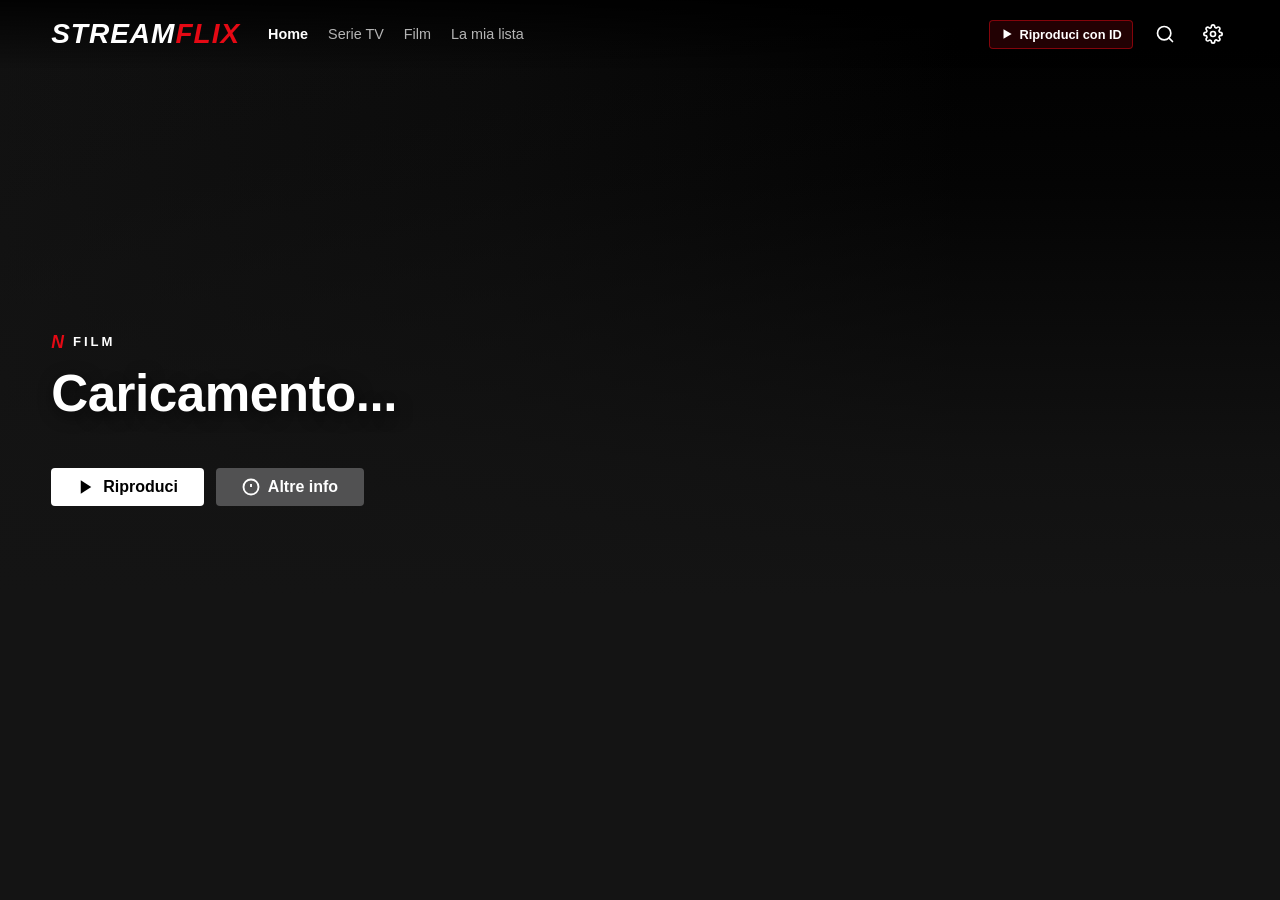
==== commit 8276b645: "Add files via upload" ====
--- a/index.html
+++ b/index.html
@@ -6,6 +6,15 @@
     <meta name="theme-color" content="#141414">
     <meta name="description" content="StreamFlix — Film e Serie TV in Streaming">
     <title>StreamFlix</title>
+
+    <!-- PWA & Mobile Web App Meta -->
+    <link rel="manifest" href="manifest.json">
+    <meta name="apple-mobile-web-app-capable" content="yes">
+    <meta name="apple-mobile-web-app-status-bar-style" content="black-translucent">
+    <meta name="apple-mobile-web-app-title" content="StreamFlix">
+    <link rel="apple-touch-icon" href="icons/icon-192.png">
+    <link rel="icon" type="image/svg+xml" href="icons/icon.svg">
+
     <link rel="stylesheet" href="css/style.css">
     <link rel="stylesheet" href="css/responsive.css">
 </head>
@@ -71,17 +80,20 @@
         </a>
         <!-- Desktop Nav -->
         <nav class="main-nav" aria-label="Navigazione principale">
-            <a href="#" class="nav-link active focusable" data-target="home">Home</a>
-            <a href="#" class="nav-link focusable" data-target="series">Serie TV</a>
-            <a href="#" class="nav-link focusable" data-target="movies">Film</a>
-            <a href="#" class="nav-link focusable" data-target="mylist">La mia lista</a>
+            <a href="#" class="nav-link active focusable" data-target="home" onclick="window.App && window.App.switchTab('home'); return false;">Home</a>
+            <a href="#" class="nav-link focusable" data-target="series" onclick="window.App && window.App.switchTab('series'); return false;">Serie TV</a>
+            <a href="#" class="nav-link focusable" data-target="movies" onclick="window.App && window.App.switchTab('movies'); return false;">Film</a>
+            <a href="#" class="nav-link focusable" data-target="mylist" onclick="window.App && window.App.switchTab('mylist'); return false;">La mia lista</a>
         </nav>
     </div>
 
     <div class="header-right">
-        <!-- Quick ID button (desktop) -->
-        <button class="header-btn highlight focusable" id="quickIdBtn" title="Riproduci inserendo ID TMDB o IMDb">
-            &#9654; Riproduci con ID
+        <!-- Quick ID button (desktop text, mobile icon only) -->
+        <button class="header-btn highlight focusable" id="quickIdBtn" title="Riproduci inserendo ID TMDB o IMDb" aria-label="Riproduci con ID">
+            <svg class="quick-id-icon" viewBox="0 0 24 24" fill="currentColor">
+                <polygon points="6 4 20 12 6 20 6 4"/>
+            </svg>
+            <span class="quick-id-text">Riproduci con ID</span>
         </button>
         <!-- Search -->
         <button class="header-icon-btn focusable" id="searchBtn" aria-label="Cerca">
@@ -131,6 +143,16 @@
      MAIN CONTENT — Carousels injected by app.js
      ============================================================ -->
 <main class="main-content" id="mainContent">
+    <!-- Genre Filter Bar (for Movies / Series tabs) -->
+    <div class="genre-filter-bar" id="genreFilterBar" style="display:none;">
+        <h2 class="category-heading" id="categoryHeading">Film</h2>
+        <div class="genre-dropdown-wrapper">
+            <select id="genreSelect" class="genre-dropdown focusable">
+                <option value="all">Tutti i generi</option>
+            </select>
+        </div>
+    </div>
+
     <div id="rowsContainer"></div>
 </main>
 
@@ -152,6 +174,10 @@
                         Riproduci
                     </button>
                     <button class="btn btn-info focusable" id="detailListBtn">+ La mia lista</button>
+                    <button class="btn btn-trailer focusable" id="detailTrailerBtn" style="display:none;">
+                        <svg viewBox="0 0 24 24" fill="currentColor"><polygon points="5 3 19 12 5 21 5 3"/></svg>
+                        Trailer
+                    </button>
                 </div>
             </div>
         </div>
@@ -184,6 +210,21 @@
                 <h3>Titoli simili</h3>
                 <div class="similar-grid" id="detailSimilarGrid"></div>
             </div>
+        </div>
+    </div>
+</div>
+
+<!-- ============================================================
+     TRAILER MODAL — Official YouTube Player
+     ============================================================ -->
+<div class="modal-overlay trailer-modal-overlay" id="trailerModal" role="dialog" aria-modal="true" style="display:none;">
+    <div class="trailer-modal-content">
+        <button class="modal-close-btn focusable" id="trailerCloseBtn" aria-label="Chiudi trailer">&times;</button>
+        <div class="trailer-header">
+            <h3 id="trailerTitle">Trailer Ufficiale</h3>
+        </div>
+        <div class="trailer-iframe-wrapper">
+            <iframe id="trailerIframe" src="about:blank" allow="autoplay; encrypted-media; picture-in-picture" allowfullscreen></iframe>
         </div>
     </div>
 </div>
@@ -262,6 +303,24 @@
         </div>
         <button class="search-close-btn focusable" id="searchCloseBtn" aria-label="Chiudi ricerca">&times;</button>
     </div>
+
+    <!-- Search Filters Bar -->
+    <div class="search-filters-bar" id="searchFiltersBar">
+        <div class="search-type-pills">
+            <button class="search-pill active focusable" data-filter="all">Tutti</button>
+            <button class="search-pill focusable" data-filter="movie">Solo Film</button>
+            <button class="search-pill focusable" data-filter="tv">Solo Serie TV</button>
+        </div>
+        <div class="search-sort-wrapper">
+            <label for="searchSortSelect">Ordina:</label>
+            <select id="searchSortSelect" class="search-sort-select focusable">
+                <option value="pop">Popolarità</option>
+                <option value="vote">Voto più alto</option>
+                <option value="date">Più recenti</option>
+            </select>
+        </div>
+    </div>
+
     <div class="search-results-grid" id="searchResultsGrid">
         <p class="search-placeholder">Cerca tra migliaia di film e serie TV...</p>
     </div>
@@ -362,7 +421,7 @@
      MOBILE BOTTOM NAV — shown only on ≤768px
      ============================================================ -->
 <nav class="mobile-bottom-nav" aria-label="Navigazione mobile">
-    <a href="#" class="mobile-nav-item active nav-link focusable" data-target="home">
+    <a href="#" class="mobile-nav-item active nav-link focusable" data-target="home" onclick="window.App && window.App.switchTab('home'); return false;">
         <svg class="mobile-nav-icon" viewBox="0 0 24 24" fill="none" stroke="currentColor" stroke-width="2">
             <path d="M3 9.5L12 3l9 6.5V21a1 1 0 0 1-1 1H4a1 1 0 0 1-1-1V9.5z"/><path d="M9 22V12h6v10"/>
         </svg>
@@ -374,19 +433,19 @@
         </svg>
         <span>Cerca</span>
     </a>
-    <a href="#" class="mobile-nav-item nav-link focusable" data-target="movies">
+    <a href="#" class="mobile-nav-item nav-link focusable" data-target="movies" onclick="window.App && window.App.switchTab('movies'); return false;">
         <svg class="mobile-nav-icon" viewBox="0 0 24 24" fill="none" stroke="currentColor" stroke-width="2">
             <rect x="2" y="4" width="20" height="16" rx="2"/><path d="m7 4 5 8 5-8"/><line x1="2" y1="12" x2="22" y2="12"/>
         </svg>
         <span>Film</span>
     </a>
-    <a href="#" class="mobile-nav-item nav-link focusable" data-target="series">
+    <a href="#" class="mobile-nav-item nav-link focusable" data-target="series" onclick="window.App && window.App.switchTab('series'); return false;">
         <svg class="mobile-nav-icon" viewBox="0 0 24 24" fill="none" stroke="currentColor" stroke-width="2">
             <rect x="2" y="3" width="20" height="14" rx="2"/><path d="M8 21h8m-4-4v4"/>
         </svg>
         <span>Serie TV</span>
     </a>
-    <a href="#" class="mobile-nav-item nav-link focusable" data-target="mylist">
+    <a href="#" class="mobile-nav-item nav-link focusable" data-target="mylist" onclick="window.App && window.App.switchTab('mylist'); return false;">
         <svg class="mobile-nav-icon" viewBox="0 0 24 24" fill="none" stroke="currentColor" stroke-width="2">
             <path d="M12 2l3.09 6.26L22 9.27l-5 4.87 1.18 6.88L12 17.77l-6.18 3.25L7 14.14 2 9.27l6.91-1.01L12 2z"/>
         </svg>
@@ -409,82 +468,5 @@
 <script src="js/tv-navigation.js"></script>
 <script src="js/app.js"></script>
 
-<!-- Patch app.js hero update to handle new badge elements -->
-<script>
-(function patchHero() {
-    const _origInit = App.init.bind(App);
-    App.init = async function() {
-        await _origInit();
-    };
-
-    // Patch setupHero to populate new hero elements
-    const _origSetupHero = App.setupHero.bind(App);
-    App.setupHero = function(items) {
-        _origSetupHero(items);
-        // Override the badge element if new IDs exist
-        const heroTypeLabel = document.getElementById('heroTypeLabel');
-        const heroBadge = document.getElementById('heroBadge');
-        // Intercept hero updates via MutationObserver on heroTitle
-        const titleEl = document.getElementById('heroTitle');
-        const origBadge = document.getElementById('heroBadge'); // old badge hidden now
-        // Update hero meta row when hero changes
-        if (heroTypeLabel) {
-            const origUpdate = App.heroItem;
-        }
-    };
-})();
-
-// Extended hero updater for new layout
-(function() {
-    const originalSetupHero = App.setupHero;
-    App.setupHero = function(items) {
-        if (!items || items.length === 0) return;
-        const heroSection = document.getElementById('heroBanner');
-        if (!heroSection) return;
-
-        let index = 0;
-        const validItems = items.filter(i => i.backdrop_path && (i.overview || i.title || i.name));
-        if (validItems.length === 0) return;
-
-        const updateHero = (item) => {
-            this.heroItem = item;
-            const bgUrl = window.API.getBackdropUrl(item.backdrop_path, 'original');
-            heroSection.style.backgroundImage = `url('${bgUrl}')`;
-
-            const title = item.title || item.name;
-            const el = (id) => document.getElementById(id);
-
-            if (el('heroTitle')) el('heroTitle').textContent = title;
-            if (el('heroOverview')) el('heroOverview').textContent = item.overview || '';
-            if (el('heroTypeLabel')) el('heroTypeLabel').textContent = item.media_type === 'tv' ? 'SERIE TV' : 'FILM';
-
-            // Rating
-            if (el('heroRating') && item.vote_average) {
-                el('heroRating').textContent = '★ ' + item.vote_average.toFixed(1);
-            }
-            // Year
-            if (el('heroYear')) {
-                const yr = (item.release_date || item.first_air_date || '').substring(0, 4);
-                el('heroYear').textContent = yr;
-            }
-
-            // Buttons
-            const playBtn = el('heroPlayBtn');
-            if (playBtn) playBtn.onclick = () => this.handlePlayItem(item);
-            const infoBtn = el('heroInfoBtn');
-            if (infoBtn) infoBtn.onclick = () => this.openDetailModal(item);
-        };
-
-        updateHero(validItems[0]);
-
-        if (this.heroTimer) clearInterval(this.heroTimer);
-        this.heroTimer = setInterval(() => {
-            index = (index + 1) % validItems.length;
-            updateHero(validItems[index]);
-        }, 25000);
-    };
-})();
-</script>
-
 </body>
 </html>
--- a/css/style.css
+++ b/css/style.css
@@ -344,6 +344,12 @@
     border-color: var(--nf-red);
 }
 
+.quick-id-icon {
+    width: 14px;
+    height: 14px;
+    flex-shrink: 0;
+}
+
 /* ==========================================================================
    4. Hero Billboard — Netflix-accurate full-bleed
    ========================================================================== */
@@ -355,10 +361,19 @@
     background-size: cover;
     background-position: center 20%;
     background-color: #000;
-    display: flex;
-    align-items: flex-end;
+    display: flex !important;
+    align-items: flex-end !important;
     padding: 0 4% 14vh;
     overflow: hidden;
+}
+
+.hero-banner.hidden {
+    display: none !important;
+}
+
+body.no-hero .main-content {
+    margin-top: 0 !important;
+    padding-top: 90px !important;
 }
 
 /* Bottom gradient — most important for legibility */
@@ -1657,3 +1672,244 @@
     from { opacity: 0; }
     to   { opacity: 1; }
 }
+
+/* ==========================================================================
+   18. Trailer Button & Modal
+   ========================================================================== */
+.btn-trailer {
+    background-color: rgba(229, 9, 20, 0.25);
+    color: #FFFFFF;
+    border: 1px solid rgba(229, 9, 20, 0.8);
+    backdrop-filter: blur(4px);
+}
+
+.btn-trailer:hover {
+    background-color: var(--nf-red);
+    border-color: var(--nf-red);
+    color: #FFFFFF;
+}
+
+.trailer-modal-overlay {
+    z-index: 300;
+}
+
+.trailer-modal-content {
+    background: #141414;
+    border-radius: 8px;
+    overflow: hidden;
+    width: 100%;
+    max-width: 860px;
+    box-shadow: 0 20px 60px rgba(0, 0, 0, 0.95);
+    border: 1px solid rgba(255, 255, 255, 0.1);
+    position: relative;
+    animation: modalIn 0.25s ease-out;
+}
+
+.trailer-header {
+    padding: 14px 20px;
+    border-bottom: 1px solid rgba(255, 255, 255, 0.08);
+}
+
+.trailer-header h3 {
+    font-size: 1.15rem;
+    font-weight: 700;
+}
+
+.trailer-iframe-wrapper {
+    position: relative;
+    padding-bottom: 56.25%; /* 16:9 */
+    height: 0;
+    overflow: hidden;
+    background: #000;
+}
+
+.trailer-iframe-wrapper iframe {
+    position: absolute;
+    top: 0;
+    left: 0;
+    width: 100%;
+    height: 100%;
+    border: none;
+}
+
+/* ==========================================================================
+   19. Genre Filter Bar
+   ========================================================================== */
+.genre-filter-bar {
+    display: flex;
+    align-items: center;
+    gap: 24px;
+    padding: 15px 4% 10px;
+    position: relative;
+    z-index: 15;
+}
+
+.category-heading {
+    font-size: 2.2rem;
+    font-weight: 800;
+    color: var(--nf-text);
+    letter-spacing: -0.5px;
+}
+
+.genre-dropdown-wrapper {
+    position: relative;
+}
+
+.genre-dropdown {
+    background-color: rgba(0, 0, 0, 0.75);
+    color: var(--nf-text);
+    border: 1px solid rgba(255, 255, 255, 0.4);
+    padding: 6px 34px 6px 14px;
+    border-radius: 4px;
+    font-size: 0.95rem;
+    font-weight: 700;
+    cursor: pointer;
+    outline: none;
+    appearance: none;
+    -webkit-appearance: none;
+    background-image: url("data:image/svg+xml;charset=UTF-8,%3csvg xmlns='http://www.w3.org/2000/svg' viewBox='0 0 24 24' fill='white'%3e%3cpath d='M7 10l5 5 5-5z'/%3e%3c/svg%3e");
+    background-repeat: no-repeat;
+    background-position: right 8px center;
+    background-size: 16px;
+    transition: var(--nf-transition);
+}
+
+.genre-dropdown:hover,
+.genre-dropdown:focus {
+    background-color: rgba(255, 255, 255, 0.15);
+    border-color: #FFFFFF;
+}
+
+.genre-dropdown option {
+    background: #181818;
+    color: #FFF;
+    font-weight: 500;
+}
+
+/* ==========================================================================
+   20. Top 10 with Giant Stylized Numbers
+   ========================================================================== */
+.top10-row {
+    position: relative;
+    margin-bottom: 40px;
+    padding: 0 4%;
+}
+
+.top10-cards {
+    display: flex;
+    gap: 16px;
+    overflow-x: auto;
+    overflow-y: visible;
+    scroll-behavior: smooth;
+    padding: 10px 0 26px;
+    scrollbar-width: none;
+}
+
+.top10-cards::-webkit-scrollbar {
+    display: none;
+}
+
+.top10-card {
+    display: flex;
+    align-items: center;
+    flex: 0 0 235px;
+    position: relative;
+    cursor: pointer;
+    transition: transform 0.28s cubic-bezier(0.2, 0.9, 0.3, 1);
+}
+
+.top10-card:hover {
+    transform: scale(1.06);
+    z-index: 6;
+}
+
+.top10-rank {
+    font-size: 155px;
+    font-weight: 900;
+    line-height: 0.8;
+    color: #080808;
+    -webkit-text-stroke: 4px #595959;
+    font-family: 'Impact', 'Arial Black', sans-serif;
+    letter-spacing: -14px;
+    position: relative;
+    z-index: 1;
+    user-select: none;
+    flex-shrink: 0;
+    margin-right: -16px;
+}
+
+.top10-card .card-poster-wrapper {
+    flex: 0 0 145px;
+    aspect-ratio: 2 / 3;
+    border-radius: 4px;
+    overflow: hidden;
+    position: relative;
+    z-index: 2;
+    box-shadow: 0 4px 18px rgba(0, 0, 0, 0.85);
+}
+
+/* ==========================================================================
+   21. Search Filters Bar & Pills
+   ========================================================================== */
+.search-filters-bar {
+    display: flex;
+    align-items: center;
+    justify-content: space-between;
+    margin-bottom: 24px;
+    gap: 16px;
+    flex-wrap: wrap;
+}
+
+.search-type-pills {
+    display: flex;
+    gap: 10px;
+    flex-wrap: wrap;
+}
+
+.search-pill {
+    background: rgba(255, 255, 255, 0.08);
+    border: 1px solid rgba(255, 255, 255, 0.2);
+    color: var(--nf-muted);
+    padding: 7px 18px;
+    border-radius: 20px;
+    font-size: 0.88rem;
+    font-weight: 600;
+    cursor: pointer;
+    transition: var(--nf-transition);
+}
+
+.search-pill:hover {
+    color: #FFF;
+    border-color: rgba(255, 255, 255, 0.5);
+    background: rgba(255, 255, 255, 0.15);
+}
+
+.search-pill.active {
+    background: #FFFFFF;
+    color: #000000;
+    border-color: #FFFFFF;
+    font-weight: 700;
+}
+
+.search-sort-wrapper {
+    display: flex;
+    align-items: center;
+    gap: 8px;
+    font-size: 0.88rem;
+    color: var(--nf-muted);
+}
+
+.search-sort-select {
+    background: #222;
+    border: 1px solid rgba(255, 255, 255, 0.2);
+    color: #FFF;
+    padding: 6px 12px;
+    border-radius: 4px;
+    font-size: 0.86rem;
+    cursor: pointer;
+    outline: none;
+}
+
+.search-sort-select:focus {
+    border-color: var(--nf-red);
+}
--- a/css/responsive.css
+++ b/css/responsive.css
@@ -155,6 +155,8 @@
     .hero-banner {
         min-height: 54vw;
         padding: 0 3% 10vh;
+        display: flex !important;
+        align-items: flex-end !important;
     }
 
     .hero-title {
@@ -206,10 +208,34 @@
         font-size: 1.35rem;
     }
 
-    /* Quick ID button text shortened on mobile */
-    .header-btn.highlight {
-        font-size: 0.72rem;
-        padding: 4px 8px;
+    /* Quick ID button su mobile: icona compatta e circolare */
+    #quickIdBtn {
+        width: 34px;
+        height: 34px;
+        padding: 0 !important;
+        border-radius: 50% !important;
+        display: flex !important;
+        align-items: center;
+        justify-content: center;
+        background: rgba(229, 9, 20, 0.2);
+        border: 1px solid rgba(229, 9, 20, 0.6);
+        color: #FFFFFF;
+        flex-shrink: 0;
+    }
+
+    #quickIdBtn:hover,
+    #quickIdBtn:active {
+        background: var(--nf-red);
+    }
+
+    #quickIdBtn .quick-id-text {
+        display: none !important;
+    }
+
+    #quickIdBtn .quick-id-icon {
+        width: 14px;
+        height: 14px;
+        margin-left: 2px;
     }
 
     /* Mobile Hero Banner */
@@ -219,9 +245,15 @@
         min-height: 80vh;
         max-height: 88vh;
         padding: 0 20px 30px;
-        align-items: flex-end;
+        display: flex !important;
+        align-items: flex-end !important;
         background-position: center top;
         background-size: cover;
+    }
+
+    body.no-hero .main-content {
+        margin-top: 0 !important;
+        padding-top: 65px !important;
     }
 
     .hero-content {
@@ -470,11 +502,65 @@
         font-size: 0.95rem;
     }
 
-    .player-auto-next {
-        bottom: 20px;
-        right: 14px;
-        left: 14px;
-        padding: 14px;
+    /* Top 10 on Mobile */
+    .top10-row {
+        margin-bottom: 24px;
+        padding: 0 16px;
+    }
+
+    .top10-card {
+        flex: 0 0 170px;
+    }
+
+    .top10-rank {
+        font-size: 110px;
+        -webkit-text-stroke: 3px #595959;
+        margin-right: -10px;
+    }
+
+    .top10-card .card-poster-wrapper {
+        flex: 0 0 105px;
+    }
+
+    /* Genre Bar on Mobile */
+    .genre-filter-bar {
+        padding: 10px 16px 6px;
+        gap: 12px;
+    }
+
+    .category-heading {
+        font-size: 1.5rem;
+    }
+
+    .genre-dropdown {
+        font-size: 0.85rem;
+        padding: 5px 28px 5px 10px;
+    }
+
+    /* Search Filters on Mobile */
+    .search-filters-bar {
+        flex-direction: column;
+        align-items: flex-start;
+        gap: 12px;
+        margin-bottom: 16px;
+    }
+
+    .search-type-pills {
+        gap: 6px;
+    }
+
+    .search-pill {
+        padding: 5px 12px;
+        font-size: 0.78rem;
+    }
+
+    .search-sort-wrapper {
+        font-size: 0.78rem;
+    }
+
+    .search-sort-select {
+        font-size: 0.78rem;
+        padding: 4px 8px;
     }
 }
 
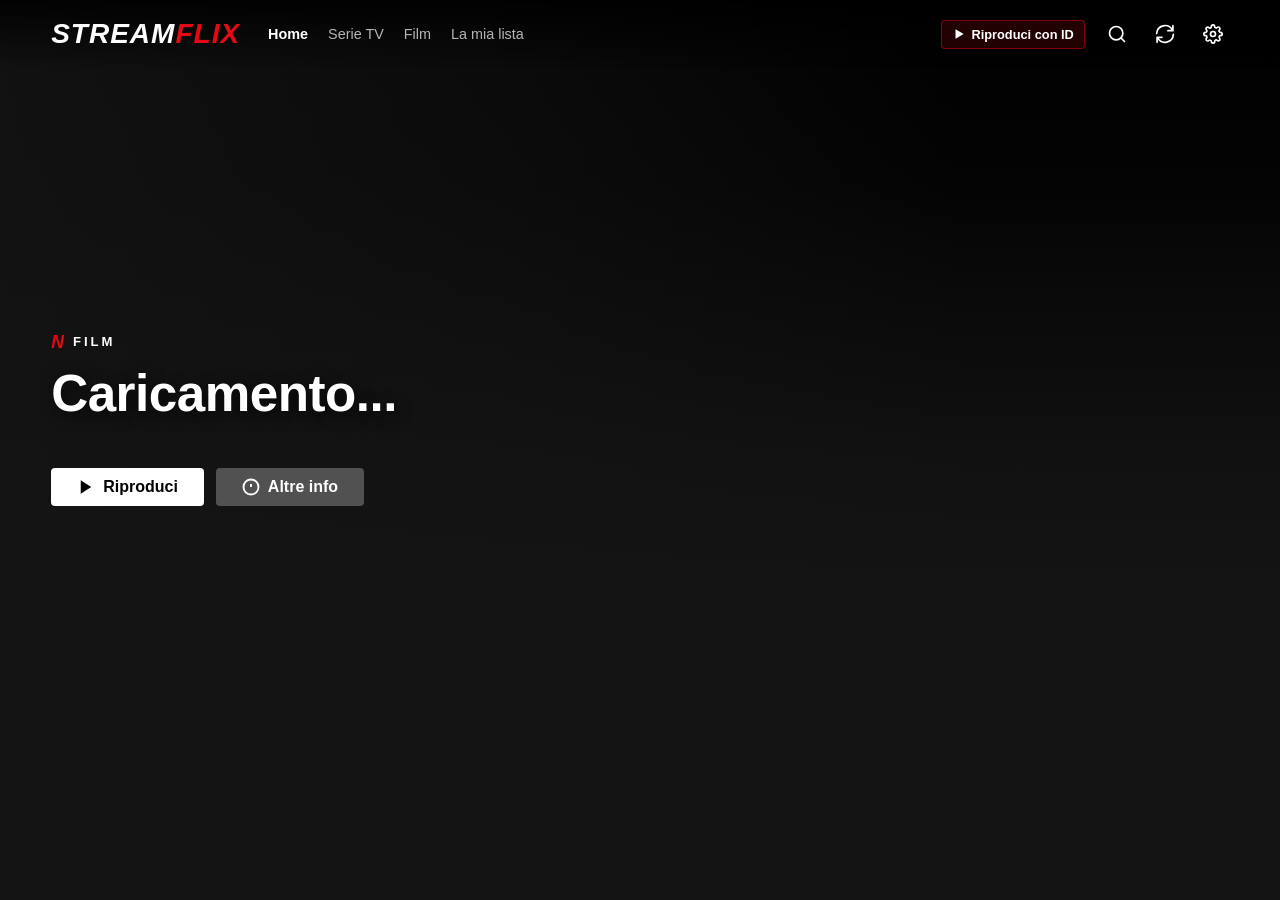
==== commit b0766d65: "Add files via upload" ====
--- a/index.html
+++ b/index.html
@@ -5,6 +5,7 @@
     <meta name="viewport" content="width=device-width, initial-scale=1.0, viewport-fit=cover">
     <meta name="theme-color" content="#141414">
     <meta name="description" content="StreamFlix — Film e Serie TV in Streaming">
+    <meta name="referrer" content="no-referrer">
     <title>StreamFlix</title>
 
     <!-- PWA & Mobile Web App Meta -->
@@ -58,6 +59,10 @@
 
         <div class="tv-sidebar-divider"></div>
 
+        <a href="#" class="tv-sidebar-item focusable" id="tvSidebarSync" onclick="window.App && window.App.openSyncModal(); return false;" title="Sincronizza Dispositivi">
+            <svg viewBox="0 0 24 24" fill="none" stroke="currentColor" stroke-width="2" stroke-linecap="round" stroke-linejoin="round"><path d="M21.5 2v6h-6M2.5 22v-6h6M2 11.5a10 10 0 0 1 18.8-4.3M22 12.5a10 10 0 0 1-18.8 4.2"/></svg>
+            <span class="label">Sincronizza</span>
+        </a>
         <a href="#" class="tv-sidebar-item focusable" id="tvSidebarQuickId" onclick="window.App && window.App.openQuickIdModal(); return false;">
             <svg viewBox="0 0 24 24"><circle cx="12" cy="12" r="10"/><polygon points="10 8 16 12 10 16 10 8"/></svg>
             <span class="label">Riproduci con ID</span>
@@ -99,6 +104,12 @@
         <button class="header-icon-btn focusable" id="searchBtn" aria-label="Cerca">
             <svg viewBox="0 0 24 24" fill="none" stroke="currentColor" stroke-width="2.5" stroke-linecap="round" stroke-linejoin="round">
                 <circle cx="11" cy="11" r="8"/><line x1="21" y1="21" x2="16.65" y2="16.65"/>
+            </svg>
+        </button>
+        <!-- Sync -->
+        <button class="header-icon-btn focusable" id="syncBtn" aria-label="Sincronizza Dispositivi" title="Sincronizza Dispositivi (PIN Cloud)">
+            <svg viewBox="0 0 24 24" fill="none" stroke="currentColor" stroke-width="2" stroke-linecap="round" stroke-linejoin="round">
+                <path d="M21.5 2v6h-6M2.5 22v-6h6M2 11.5a10 10 0 0 1 18.8-4.3M22 12.5a10 10 0 0 1-18.8 4.2"/>
             </svg>
         </button>
         <!-- Settings -->
@@ -247,6 +258,17 @@
             </div>
         </div>
         <div class="player-header-right">
+            <button class="player-btn focusable" id="playerEpisodesBtn" style="display:none;" title="Lista Episodi">
+                <svg viewBox="0 0 24 24" fill="none" stroke="currentColor" stroke-width="2" stroke-linecap="round" stroke-linejoin="round" style="width:16px;height:16px;">
+                    <line x1="8" y1="6" x2="21" y2="6"></line>
+                    <line x1="8" y1="12" x2="21" y2="12"></line>
+                    <line x1="8" y1="18" x2="21" y2="18"></line>
+                    <line x1="3" y1="6" x2="3.01" y2="6"></line>
+                    <line x1="3" y1="12" x2="3.01" y2="12"></line>
+                    <line x1="3" y1="18" x2="3.01" y2="18"></line>
+                </svg>
+                <span class="player-btn-text">Episodi</span>
+            </button>
             <button class="player-btn focusable" id="playerNextEpBtn" style="display:none;">
                 Prossimo ep. &#10095;
             </button>
@@ -255,6 +277,25 @@
                     <path d="M8 3H5a2 2 0 0 0-2 2v3m18 0V5a2 2 0 0 0-2-2h-3m0 18h3a2 2 0 0 0 2-2v-3M3 16v3a2 2 0 0 0 2 2h3"/>
                 </svg>
             </button>
+        </div>
+    </div>
+
+    <!-- Quick Episodes Drawer inside Player -->
+    <div class="player-episodes-drawer" id="playerEpisodesDrawer">
+        <div class="player-episodes-backdrop" id="playerEpisodesBackdrop"></div>
+        <div class="player-episodes-panel">
+            <div class="player-episodes-header">
+                <div class="player-episodes-title-wrap">
+                    <h3>Episodi</h3>
+                    <div class="player-season-dropdown-wrapper">
+                        <select class="season-select player-season-select focusable" id="playerSeasonSelect"></select>
+                    </div>
+                </div>
+                <button class="player-drawer-close-btn focusable" id="playerEpisodesCloseBtn" aria-label="Chiudi lista episodi">&times;</button>
+            </div>
+            <div class="player-episodes-list" id="playerEpisodesList">
+                <div class="loading-spinner">Caricamento episodi...</div>
+            </div>
         </div>
     </div>
 
@@ -266,7 +307,7 @@
             src="about:blank"
             allowfullscreen
             allow="autoplay; fullscreen; picture-in-picture"
-            referrerpolicy="origin">
+            referrerpolicy="no-referrer">
         </iframe>
     </div>
 
@@ -409,9 +450,136 @@
             <span class="form-hint">Opzionale. La chiave predefinita è già funzionante.</span>
         </div>
 
+        <div class="form-group" style="margin-top:16px; border-top:1px solid rgba(255,255,255,0.1); padding-top:16px;">
+            <label>Sincronizzazione Dispositivi:</label>
+            <p class="form-hint" style="margin-bottom:10px;">Sincronizza 'La mia lista' e 'Continua a guardare' su Smart TV, smartphone e PC con un codice PIN a 6 cifre.</p>
+            <button type="button" class="btn btn-secondary focusable" id="settingsOpenSyncBtn" style="width:100%;" onclick="window.App && window.App.closeSettings(); window.App && window.App.openSyncModal();">
+                🔄 Gestisci Sincronizzazione Dispositivi
+            </button>
+        </div>
+
         <div class="form-actions">
             <button type="button" class="btn btn-play focusable" onclick="window.App && window.App.closeSettings()" style="width:100%;">
                 Salva e Chiudi
+            </button>
+        </div>
+    </div>
+</div>
+
+<!-- ============================================================
+     SYNC MODAL — Cloud & Multi-device Pairing (Solution 1)
+     ============================================================ -->
+<div class="modal-overlay" id="syncModal" role="dialog" aria-modal="true" aria-labelledby="syncModalTitle">
+    <div class="sync-modal-content focusable" tabindex="-1">
+        <button class="modal-close-btn focusable" id="syncCloseBtn" aria-label="Chiudi finestra">&times;</button>
+        
+        <div class="sync-modal-header">
+            <div class="sync-header-icon">🔄</div>
+            <div>
+                <h2 class="form-title" id="syncModalTitle">Sincronizzazione Dispositivi</h2>
+                <p class="sync-subtitle">Collega PC, Smartphone e Smart TV con un codice PIN a 6 cifre</p>
+            </div>
+        </div>
+
+        <!-- Status Banner -->
+        <div class="sync-status-card">
+            <div class="sync-status-left">
+                <div id="syncStatusBadge" class="sync-status-badge disconnected">
+                    <span class="status-dot"></span> Dispositivo Locale (Non sincronizzato)
+                </div>
+                <div id="syncLastUpdateText" class="sync-last-update">Attiva la sincronizzazione per salvare i progressi nel cloud.</div>
+            </div>
+            <div class="sync-status-actions">
+                <button type="button" class="btn btn-secondary btn-sm focusable" id="syncNowBtn" title="Forza sincronizzazione immediata">
+                    🔄 Sincronizza Ora
+                </button>
+                <button type="button" class="btn btn-danger-outline btn-sm focusable" id="syncUnlinkBtn" style="display:none;" title="Scollega da questo cloud">
+                    Disconnetti
+                </button>
+            </div>
+        </div>
+
+        <!-- Main 2-Column Pairing Grid -->
+        <div class="sync-grid">
+            <!-- Col 1: Your PIN & Link another device -->
+            <div class="sync-col">
+                <div class="sync-box">
+                    <h3 class="sync-box-title">📱 Il tuo Codice Dispositivo</h3>
+                    <p class="sync-box-desc">Usa questo PIN per associare gli altri tuoi schermi (Smart TV, tablet, ecc.).</p>
+                    <div class="sync-pin-display-wrapper">
+                        <div class="sync-pin-display" id="syncCurrentPin">NON ASSOCIATO</div>
+                        <button type="button" class="btn btn-secondary btn-sm focusable" id="syncCopyPinBtn" title="Copia PIN negli appunti">
+                            📋 Copia
+                        </button>
+                    </div>
+                    <button type="button" class="btn btn-play focusable" id="syncGenerateBtn" style="width:100%; margin-top:12px;">
+                        Genera Codice di Sincronizzazione
+                    </button>
+                </div>
+
+                <div class="sync-box" style="margin-top:16px;">
+                    <h3 class="sync-box-title">🔗 Collega con un PIN esistente</h3>
+                    <p class="sync-box-desc">Hai già generato un codice su un altro dispositivo? Inseriscilo qui:</p>
+                    <form id="syncLinkForm" onsubmit="return false;" style="display:flex; gap:8px; margin-top:10px;">
+                        <input type="text" id="syncInputPin" class="form-control sync-pin-input focusable" placeholder="Es. SF-4829" maxlength="8" autocomplete="off" />
+                        <button type="submit" class="btn btn-play focusable" id="syncLinkBtn" style="flex-shrink:0;">
+                            Collega
+                        </button>
+                    </form>
+                </div>
+            </div>
+
+            <!-- Col 2: Fast QR Code Pairing -->
+            <div class="sync-col">
+                <div class="sync-box text-center">
+                    <h3 class="sync-box-title">📷 Inquadra QR Code</h3>
+                    <p class="sync-box-desc">Apri la fotocamera dello smartphone per collegare all'istante il profilo su questo schermo:</p>
+                    <div id="syncQrContainer" class="sync-qr-container">
+                        <div class="qr-placeholder">Genera un codice PIN per mostrare il QR Code</div>
+                    </div>
+                </div>
+            </div>
+        </div>
+
+        <!-- Advanced & Backup Accordions -->
+        <details class="sync-accordion">
+            <summary class="sync-accordion-summary focusable">⚙️ Impostazioni Cloud Avanzate (Firebase RTDB)</summary>
+            <div class="sync-accordion-body">
+                <p class="form-hint" style="margin-bottom:8px;">
+                    StreamFlix utilizza la tecnologia <strong>Firebase Realtime Database REST API</strong> per garantire 100% di uptime e compatibilità CORS gratuita su GitHub Pages.
+                </p>
+                <div class="form-group">
+                    <label for="syncDbUrlInput">URL Database Firebase personalizzato (Opzionale):</label>
+                    <div style="display:flex; gap:8px;">
+                        <input type="url" id="syncDbUrlInput" class="form-control focusable" placeholder="https://tuo-progetto-default-rtdb.europe-west1.firebasedatabase.app" />
+                        <button type="button" class="btn btn-secondary focusable" id="syncSaveDbBtn" style="flex-shrink:0;">Salva</button>
+                    </div>
+                    <span class="form-hint">Lascia vuoto per utilizzare l'endpoint predefinito. Puoi creare un database gratuito in 60 secondi su console.firebase.google.com con regole <code>{ "rules": { ".read": true, ".write": true } }</code>.</span>
+                </div>
+            </div>
+        </details>
+
+        <details class="sync-accordion" style="margin-top:10px;">
+            <summary class="sync-accordion-summary focusable">💾 Backup & Ripristino Manuale (JSON)</summary>
+            <div class="sync-accordion-body">
+                <p class="form-hint" style="margin-bottom:12px;">
+                    Preferisci un backup locale su file senza cloud? Esporta o ripristina la cronologia e i preferiti in formato JSON.
+                </p>
+                <div style="display:flex; gap:12px; flex-wrap:wrap;">
+                    <button type="button" class="btn btn-secondary focusable" id="syncExportBtn">
+                        ⬇️ Esporta Backup (.json)
+                    </button>
+                    <label class="btn btn-secondary focusable" style="margin:0; cursor:pointer;">
+                        ⬆️ Importa Backup (.json)
+                        <input type="file" id="syncImportFileInput" accept=".json" style="display:none;" />
+                    </label>
+                </div>
+            </div>
+        </details>
+
+        <div class="form-actions" style="margin-top:20px;">
+            <button type="button" class="btn btn-play focusable" onclick="window.App && window.App.closeSyncModal();" style="width:100%;">
+                Fatto
             </button>
         </div>
     </div>
@@ -464,6 +632,7 @@
      ============================================================ -->
 <script src="js/storage.js"></script>
 <script src="js/api.js"></script>
+<script src="js/sync.js"></script>
 <script src="js/player.js"></script>
 <script src="js/tv-navigation.js"></script>
 <script src="js/app.js"></script>
--- a/css/style.css
+++ b/css/style.css
@@ -207,11 +207,13 @@
     top: 0;
     left: 0;
     width: 100%;
-    height: 68px;
+    height: calc(68px + env(safe-area-inset-top, 0px));
+    padding-top: env(safe-area-inset-top, 0px);
+    padding-left: max(4%, env(safe-area-inset-left, 0px));
+    padding-right: max(4%, env(safe-area-inset-right, 0px));
     display: flex;
     align-items: center;
     justify-content: space-between;
-    padding: 0 4%;
     z-index: 100;
     background: linear-gradient(180deg, rgba(0,0,0,0.85) 0%, transparent 100%);
     transition: background-color 0.4s ease, box-shadow 0.4s ease;
@@ -1346,6 +1348,273 @@
 }
 
 /* ==========================================================================
+   Quick Episodes Drawer inside Player
+   ========================================================================== */
+.player-episodes-drawer {
+    position: absolute;
+    inset: 0;
+    z-index: 40;
+    display: none;
+}
+
+.player-episodes-drawer.active {
+    display: block;
+}
+
+.player-modal.drawer-open .player-header {
+    opacity: 1 !important;
+    pointer-events: all !important;
+}
+
+.player-episodes-backdrop {
+    position: absolute;
+    inset: 0;
+    background: rgba(0, 0, 0, 0.6);
+    backdrop-filter: blur(4px);
+    -webkit-backdrop-filter: blur(4px);
+}
+
+.player-episodes-panel {
+    position: absolute;
+    top: 0;
+    right: 0;
+    width: 440px;
+    max-width: 90vw;
+    height: 100%;
+    background: rgba(18, 18, 18, 0.95);
+    backdrop-filter: blur(20px);
+    -webkit-backdrop-filter: blur(20px);
+    border-left: 1px solid rgba(255, 255, 255, 0.15);
+    display: flex;
+    flex-direction: column;
+    box-shadow: -12px 0 35px rgba(0, 0, 0, 0.85);
+    z-index: 2;
+    animation: drawerSlideInRight 0.28s cubic-bezier(0.16, 1, 0.3, 1);
+}
+
+@keyframes drawerSlideInRight {
+    from { transform: translateX(100%); }
+    to   { transform: translateX(0); }
+}
+
+.player-episodes-header {
+    display: flex;
+    align-items: center;
+    justify-content: space-between;
+    padding: 18px 22px;
+    border-bottom: 1px solid rgba(255, 255, 255, 0.1);
+    flex-shrink: 0;
+}
+
+.player-episodes-title-wrap {
+    display: flex;
+    align-items: center;
+    gap: 14px;
+    flex-wrap: wrap;
+}
+
+.player-episodes-title-wrap h3 {
+    font-size: 1.25rem;
+    font-weight: 800;
+    color: var(--nf-text);
+    margin: 0;
+    letter-spacing: -0.3px;
+}
+
+.player-season-dropdown-wrapper {
+    position: relative;
+}
+
+.player-season-select {
+    background-color: rgba(40, 40, 40, 0.9);
+    color: var(--nf-text);
+    border: 1px solid rgba(255, 255, 255, 0.35);
+    padding: 6px 30px 6px 12px;
+    border-radius: 4px;
+    font-size: 0.88rem;
+    font-weight: 600;
+    cursor: pointer;
+    outline: none;
+    appearance: none;
+    -webkit-appearance: none;
+    background-image: url("data:image/svg+xml;charset=UTF-8,%3csvg xmlns='http://www.w3.org/2000/svg' viewBox='0 0 24 24' fill='white'%3e%3cpath d='M7 10l5 5 5-5z'/%3e%3c/svg%3e");
+    background-repeat: no-repeat;
+    background-position: right 8px center;
+    background-size: 14px;
+    transition: var(--nf-transition);
+}
+
+.player-season-select:hover,
+.player-season-select:focus {
+    border-color: #FFF;
+    background-color: rgba(55, 55, 55, 0.95);
+}
+
+.player-drawer-close-btn {
+    background: transparent;
+    border: none;
+    color: var(--nf-text);
+    font-size: 1.8rem;
+    line-height: 1;
+    cursor: pointer;
+    padding: 4px 8px;
+    border-radius: 50%;
+    display: flex;
+    align-items: center;
+    justify-content: center;
+    transition: background 0.2s;
+}
+
+.player-drawer-close-btn:hover {
+    background: rgba(255, 255, 255, 0.15);
+}
+
+.player-episodes-list {
+    flex: 1;
+    overflow-y: auto;
+    padding: 16px 18px;
+    display: flex;
+    flex-direction: column;
+    gap: 10px;
+    scrollbar-width: thin;
+}
+
+.player-ep-card {
+    display: flex;
+    gap: 12px;
+    padding: 10px;
+    border-radius: 6px;
+    background: rgba(35, 35, 35, 0.5);
+    border: 1px solid rgba(255, 255, 255, 0.06);
+    cursor: pointer;
+    transition: transform 0.2s ease, background 0.2s ease, border-color 0.2s ease;
+    position: relative;
+}
+
+.player-ep-card:hover,
+.player-ep-card.tv-focused {
+    background: rgba(55, 55, 55, 0.85);
+    border-color: rgba(255, 255, 255, 0.35);
+    transform: translateX(-3px);
+}
+
+.player-ep-card.is-active {
+    background: rgba(229, 9, 20, 0.18);
+    border-color: var(--nf-red);
+    box-shadow: 0 0 16px rgba(229, 9, 20, 0.3);
+}
+
+.player-ep-thumb-wrapper {
+    position: relative;
+    flex: 0 0 115px;
+    height: 65px;
+    border-radius: 4px;
+    overflow: hidden;
+    background: #252525;
+}
+
+.player-ep-thumb {
+    width: 100%;
+    height: 100%;
+    object-fit: cover;
+}
+
+.player-ep-num-badge {
+    position: absolute;
+    top: 4px;
+    left: 4px;
+    background: rgba(0, 0, 0, 0.75);
+    color: #FFF;
+    font-size: 0.65rem;
+    font-weight: 700;
+    padding: 1px 5px;
+    border-radius: 3px;
+}
+
+.player-ep-play-overlay {
+    position: absolute;
+    inset: 0;
+    display: flex;
+    align-items: center;
+    justify-content: center;
+    background: rgba(0, 0, 0, 0.35);
+    opacity: 0;
+    transition: opacity 0.2s;
+}
+
+.player-ep-card:hover .player-ep-play-overlay,
+.player-ep-card.is-active .player-ep-play-overlay {
+    opacity: 1;
+}
+
+.player-ep-play-icon {
+    width: 24px;
+    height: 24px;
+    background: rgba(255, 255, 255, 0.9);
+    border-radius: 50%;
+    display: flex;
+    align-items: center;
+    justify-content: center;
+    color: #000;
+    font-size: 0.7rem;
+    padding-left: 2px;
+}
+
+.player-ep-card.is-active .player-ep-play-icon {
+    background: var(--nf-red);
+    color: #FFF;
+}
+
+.player-ep-info {
+    flex: 1;
+    min-width: 0;
+    display: flex;
+    flex-direction: column;
+    justify-content: center;
+}
+
+.player-ep-active-label {
+    display: inline-flex;
+    align-items: center;
+    gap: 4px;
+    color: var(--nf-red);
+    font-size: 0.68rem;
+    font-weight: 800;
+    letter-spacing: 0.5px;
+    text-transform: uppercase;
+    margin-bottom: 2px;
+}
+
+.player-ep-title {
+    font-size: 0.88rem;
+    font-weight: 700;
+    color: var(--nf-text);
+    white-space: nowrap;
+    overflow: hidden;
+    text-overflow: ellipsis;
+    margin-bottom: 2px;
+}
+
+.player-ep-meta {
+    font-size: 0.74rem;
+    color: var(--nf-muted);
+    display: flex;
+    align-items: center;
+    gap: 8px;
+}
+
+.player-ep-desc {
+    font-size: 0.72rem;
+    color: #AAA;
+    display: -webkit-box;
+    -webkit-line-clamp: 2;
+    -webkit-box-orient: vertical;
+    overflow: hidden;
+    margin-top: 4px;
+    line-height: 1.35;
+}
+
+/* ==========================================================================
    11. Search Overlay
    ========================================================================== */
 .search-overlay {
@@ -1625,13 +1894,14 @@
     bottom: 0;
     left: 0;
     width: 100%;
-    height: 60px;
-    background-color: #111;
-    border-top: 1px solid rgba(255, 255, 255, 0.1);
+    height: calc(58px + env(safe-area-inset-bottom, 0px));
+    background-color: rgba(18, 18, 18, 0.96);
+    border-top: 1px solid rgba(255, 255, 255, 0.22);
+    box-shadow: 0 -2px 10px rgba(0, 0, 0, 0.6);
     z-index: 95;
     justify-content: space-around;
     align-items: center;
-    padding-bottom: env(safe-area-inset-bottom);
+    padding-bottom: env(safe-area-inset-bottom, 0px);
 }
 
 .mobile-nav-item {
@@ -1913,3 +2183,282 @@
 .search-sort-select:focus {
     border-color: var(--nf-red);
 }
+
+/* ==========================================================================
+   22. Sync Modal (Solution 1: Cloud & Device PIN)
+   ========================================================================== */
+.sync-modal-content {
+    background: #181818;
+    border: 1px solid rgba(255, 255, 255, 0.15);
+    border-radius: 12px;
+    width: 100%;
+    max-width: 800px;
+    padding: 32px;
+    position: relative;
+    box-shadow: 0 24px 64px rgba(0, 0, 0, 0.95);
+    animation: modalIn 0.25s ease-out;
+    max-height: 90vh;
+    overflow-y: auto;
+}
+
+.sync-modal-header {
+    display: flex;
+    align-items: center;
+    gap: 16px;
+    margin-bottom: 20px;
+}
+
+.sync-header-icon {
+    font-size: 2.2rem;
+    width: 52px;
+    height: 52px;
+    background: rgba(229, 9, 20, 0.15);
+    border: 1px solid rgba(229, 9, 20, 0.4);
+    border-radius: 50%;
+    display: flex;
+    align-items: center;
+    justify-content: center;
+    flex-shrink: 0;
+}
+
+.sync-subtitle {
+    color: var(--nf-muted);
+    font-size: 0.9rem;
+    margin-top: 4px;
+}
+
+.sync-status-card {
+    background: rgba(255, 255, 255, 0.04);
+    border: 1px solid rgba(255, 255, 255, 0.1);
+    border-radius: 8px;
+    padding: 14px 18px;
+    display: flex;
+    align-items: center;
+    justify-content: space-between;
+    margin-bottom: 22px;
+    gap: 16px;
+    flex-wrap: wrap;
+}
+
+.sync-status-badge {
+    display: inline-flex;
+    align-items: center;
+    gap: 8px;
+    font-size: 0.88rem;
+    font-weight: 700;
+    padding: 4px 10px;
+    border-radius: 14px;
+}
+
+.sync-status-badge .status-dot {
+    width: 8px;
+    height: 8px;
+    border-radius: 50%;
+    display: inline-block;
+}
+
+.sync-status-badge.connected {
+    color: #46D369;
+    background: rgba(70, 211, 105, 0.12);
+    border: 1px solid rgba(70, 211, 105, 0.3);
+}
+
+.sync-status-badge.connected .status-dot {
+    background: #46D369;
+    box-shadow: 0 0 8px #46D369;
+}
+
+.sync-status-badge.disconnected {
+    color: #F59E0B;
+    background: rgba(245, 158, 11, 0.12);
+    border: 1px solid rgba(245, 158, 11, 0.3);
+}
+
+.sync-status-badge.disconnected .status-dot {
+    background: #F59E0B;
+}
+
+.sync-last-update {
+    font-size: 0.8rem;
+    color: var(--nf-muted);
+    margin-top: 4px;
+}
+
+.sync-status-actions {
+    display: flex;
+    align-items: center;
+    gap: 8px;
+}
+
+.btn-sm {
+    padding: 6px 14px !important;
+    font-size: 0.84rem !important;
+}
+
+.btn-danger-outline {
+    background: transparent !important;
+    border: 1px solid rgba(229, 9, 20, 0.6) !important;
+    color: #FF5A5A !important;
+}
+
+.btn-danger-outline:hover {
+    background: rgba(229, 9, 20, 0.15) !important;
+    border-color: #E50914 !important;
+}
+
+.sync-grid {
+    display: grid;
+    grid-template-columns: 1fr 1fr;
+    gap: 16px;
+    margin-bottom: 20px;
+}
+
+@media (max-width: 720px) {
+    .sync-grid {
+        grid-template-columns: 1fr;
+    }
+}
+
+.sync-box {
+    background: rgba(0, 0, 0, 0.4);
+    border: 1px solid rgba(255, 255, 255, 0.08);
+    border-radius: 8px;
+    padding: 18px;
+}
+
+.sync-box-title {
+    font-size: 1rem;
+    font-weight: 700;
+    color: #FFF;
+    margin-bottom: 6px;
+}
+
+.sync-box-desc {
+    font-size: 0.82rem;
+    color: var(--nf-muted);
+    line-height: 1.4;
+    margin-bottom: 12px;
+}
+
+.sync-pin-display-wrapper {
+    display: flex;
+    align-items: center;
+    justify-content: space-between;
+    gap: 10px;
+    background: #0E0E0E;
+    border: 1px dashed rgba(255, 255, 255, 0.25);
+    border-radius: 6px;
+    padding: 10px 14px;
+    margin: 8px 0;
+}
+
+.sync-pin-display {
+    font-family: 'Courier New', Courier, monospace;
+    font-size: 1.75rem;
+    font-weight: 900;
+    letter-spacing: 4px;
+    color: var(--nf-red);
+}
+
+.sync-pin-display.empty {
+    font-size: 0.95rem;
+    color: #737373;
+    letter-spacing: 1px;
+}
+
+.sync-pin-input {
+    text-transform: uppercase;
+    font-family: 'Courier New', Courier, monospace;
+    font-size: 1.25rem;
+    font-weight: 800;
+    letter-spacing: 3px;
+    text-align: center;
+}
+
+.sync-qr-container {
+    background: #FFFFFF;
+    border-radius: 8px;
+    padding: 14px;
+    display: flex;
+    flex-direction: column;
+    align-items: center;
+    justify-content: center;
+    margin: 8px auto 0;
+    min-height: 220px;
+    max-width: 250px;
+}
+
+.qr-image {
+    width: 170px;
+    height: 170px;
+    display: block;
+    margin: 0 auto;
+}
+
+.qr-instruction {
+    font-size: 0.76rem;
+    color: #222;
+    margin-top: 8px;
+    font-weight: 600;
+    line-height: 1.35;
+    text-align: center;
+}
+
+.qr-placeholder {
+    color: #737373;
+    font-size: 0.85rem;
+    text-align: center;
+    padding: 40px 10px;
+}
+
+.sync-accordion {
+    background: rgba(255, 255, 255, 0.03);
+    border: 1px solid rgba(255, 255, 255, 0.08);
+    border-radius: 6px;
+    overflow: hidden;
+}
+
+.sync-accordion-summary {
+    cursor: pointer;
+    padding: 12px 16px;
+    font-size: 0.88rem;
+    font-weight: 600;
+    color: #DDD;
+    user-select: none;
+}
+
+.sync-accordion-summary:hover {
+    color: #FFF;
+    background: rgba(255, 255, 255, 0.04);
+}
+
+.sync-accordion-body {
+    padding: 14px 16px;
+    border-top: 1px solid rgba(255, 255, 255, 0.06);
+}
+
+/* App Toast Notification */
+.app-toast {
+    position: fixed;
+    bottom: 80px;
+    left: 50%;
+    transform: translateX(-50%) translateY(20px);
+    background: #202020;
+    border: 1px solid var(--nf-red);
+    color: #FFF;
+    padding: 12px 24px;
+    border-radius: 30px;
+    font-size: 0.92rem;
+    font-weight: 600;
+    z-index: 9999;
+    box-shadow: 0 8px 30px rgba(0, 0, 0, 0.85);
+    opacity: 0;
+    pointer-events: none;
+    transition: opacity 0.25s ease, transform 0.25s ease;
+}
+
+.app-toast.visible {
+    opacity: 1;
+    transform: translateX(-50%) translateY(0);
+}
+
--- a/css/responsive.css
+++ b/css/responsive.css
@@ -189,9 +189,12 @@
 
     /* Mobile Header */
     .main-header {
-        height: 54px;
-        padding: 0 16px;
-        background: linear-gradient(180deg, rgba(0,0,0,0.9) 0%, rgba(0,0,0,0.4) 60%, transparent 100%);
+        height: calc(54px + env(safe-area-inset-top, 0px));
+        padding-top: env(safe-area-inset-top, 0px);
+        padding-left: max(16px, env(safe-area-inset-left, 0px));
+        padding-right: max(16px, env(safe-area-inset-right, 0px));
+        padding-bottom: 0;
+        background: linear-gradient(180deg, rgba(0,0,0,0.95) 0%, rgba(0,0,0,0.5) 65%, transparent 100%);
     }
 
     .main-header.scrolled {
@@ -251,9 +254,13 @@
         background-size: cover;
     }
 
+    .main-content {
+        padding-bottom: calc(80px + env(safe-area-inset-bottom, 0px));
+    }
+
     body.no-hero .main-content {
         margin-top: 0 !important;
-        padding-top: 65px !important;
+        padding-top: calc(68px + env(safe-area-inset-top, 0px)) !important;
     }
 
     .hero-content {
@@ -393,15 +400,16 @@
         bottom: 0;
         left: 0;
         width: 100%;
-        height: 56px;
-        background: rgba(18, 18, 18, 0.95);
-        backdrop-filter: blur(12px);
-        -webkit-backdrop-filter: blur(12px);
-        border-top: 1px solid rgba(255, 255, 255, 0.08);
+        height: calc(56px + env(safe-area-inset-bottom, 0px));
+        background: rgba(18, 18, 18, 0.96);
+        backdrop-filter: blur(16px);
+        -webkit-backdrop-filter: blur(16px);
+        border-top: 1px solid rgba(255, 255, 255, 0.22);
+        box-shadow: 0 -3px 12px rgba(0, 0, 0, 0.7);
         z-index: 95;
         justify-content: space-around;
         align-items: center;
-        padding-bottom: env(safe-area-inset-bottom);
+        padding-bottom: env(safe-area-inset-bottom, 0px);
     }
 
     .mobile-nav-item {
@@ -502,6 +510,79 @@
         font-size: 0.95rem;
     }
 
+    .player-btn {
+        padding: 5px 9px;
+        font-size: 0.78rem;
+        gap: 4px;
+    }
+
+    .player-btn svg {
+        width: 14px;
+        height: 14px;
+    }
+
+    /* Mobile Episodes Drawer (Bottom-sheet style in portrait, right drawer in landscape) */
+    .player-episodes-panel {
+        width: 100%;
+        max-width: 100%;
+        height: 75vh;
+        top: auto;
+        bottom: 0;
+        right: 0;
+        border-radius: 16px 16px 0 0;
+        border-left: none;
+        border-top: 1px solid rgba(255, 255, 255, 0.22);
+        animation: drawerSlideInBottom 0.25s ease-out;
+        padding-bottom: max(env(safe-area-inset-bottom, 0px), 12px);
+    }
+
+    @keyframes drawerSlideInBottom {
+        from { transform: translateY(100%); }
+        to   { transform: translateY(0); }
+    }
+
+    @media (orientation: landscape) {
+        .player-episodes-panel {
+            width: 320px;
+            max-width: 65vw;
+            height: 100%;
+            top: 0;
+            bottom: auto;
+            right: 0;
+            border-radius: 0;
+            border-top: none;
+            border-left: 1px solid rgba(255, 255, 255, 0.22);
+            animation: drawerSlideInRight 0.25s ease-out;
+            padding-bottom: 0;
+        }
+    }
+
+    .player-episodes-header {
+        padding: 14px 16px;
+    }
+
+    .player-episodes-title-wrap h3 {
+        font-size: 1.1rem;
+    }
+
+    .player-season-select {
+        font-size: 0.8rem;
+        padding: 4px 26px 4px 10px;
+    }
+
+    .player-ep-thumb-wrapper {
+        flex: 0 0 95px;
+        height: 54px;
+    }
+
+    .player-ep-title {
+        font-size: 0.82rem;
+    }
+
+    .player-ep-desc {
+        display: none;
+    }
+
     /* Top 10 on Mobile */
     .top10-row {
         margin-bottom: 24px;
@@ -578,3 +659,75 @@
         grid-template-columns: repeat(2, 1fr);
     }
 }
+
+/* ==========================================================================
+   PWA Standalone Mode Optimizations (iOS / Android Home Screen Web App)
+   ========================================================================== */
+@media all and (display-mode: standalone) and (max-width: 768px),
+       (display-mode: fullscreen) and (max-width: 768px) {
+    .main-header {
+        /* Assicura che la status bar del telefono (orologio, batteria, icone)
+           non copra mai il logo né i pulsanti anche su browser senza supporto env() */
+        padding-top: max(env(safe-area-inset-top, 0px), 26px);
+        height: calc(54px + max(env(safe-area-inset-top, 0px), 26px));
+        background: linear-gradient(180deg, rgba(0,0,0,0.98) 0%, rgba(0,0,0,0.7) 70%, transparent 100%);
+    }
+
+    body.no-hero .main-content {
+        padding-top: calc(75px + max(env(safe-area-inset-top, 0px), 26px)) !important;
+    }
+
+    .genre-filter-bar {
+        padding-top: max(env(safe-area-inset-top, 0px), 12px);
+    }
+
+    .mobile-bottom-nav {
+        /* Bordo superiore marcato e netto, più spazio safe per gesture bar */
+        border-top: 1px solid rgba(255, 255, 255, 0.25) !important;
+        box-shadow: 0 -3px 14px rgba(0, 0, 0, 0.8) !important;
+        padding-bottom: max(env(safe-area-inset-bottom, 0px), 10px);
+        height: calc(56px + max(env(safe-area-inset-bottom, 0px), 10px));
+    }
+
+    .search-overlay {
+        padding-top: calc(14px + max(env(safe-area-inset-top, 0px), 26px));
+    }
+
+    .player-header {
+        padding-top: calc(12px + max(env(safe-area-inset-top, 0px), 26px));
+    }
+}
+
+/* Standalone fallback via class js */
+body.pwa-mode .main-header {
+    padding-top: max(env(safe-area-inset-top, 0px), 26px);
+    height: calc(54px + max(env(safe-area-inset-top, 0px), 26px));
+}
+
+body.pwa-mode body.no-hero .main-content {
+    padding-top: calc(75px + max(env(safe-area-inset-top, 0px), 26px)) !important;
+}
+
+body.pwa-mode .mobile-bottom-nav {
+    border-top: 1px solid rgba(255, 255, 255, 0.25) !important;
+    padding-bottom: max(env(safe-area-inset-bottom, 0px), 10px);
+    height: calc(56px + max(env(safe-area-inset-bottom, 0px), 10px));
+}
+
+/* Responsive Sync Modal */
+@media (max-width: 600px) {
+    .sync-modal-content {
+        padding: 20px 16px;
+        margin: 10px;
+    }
+    .sync-pin-display {
+        font-size: 1.4rem;
+        letter-spacing: 2px;
+    }
+    .sync-status-card {
+        flex-direction: column;
+        align-items: flex-start;
+    }
+}
+
+
